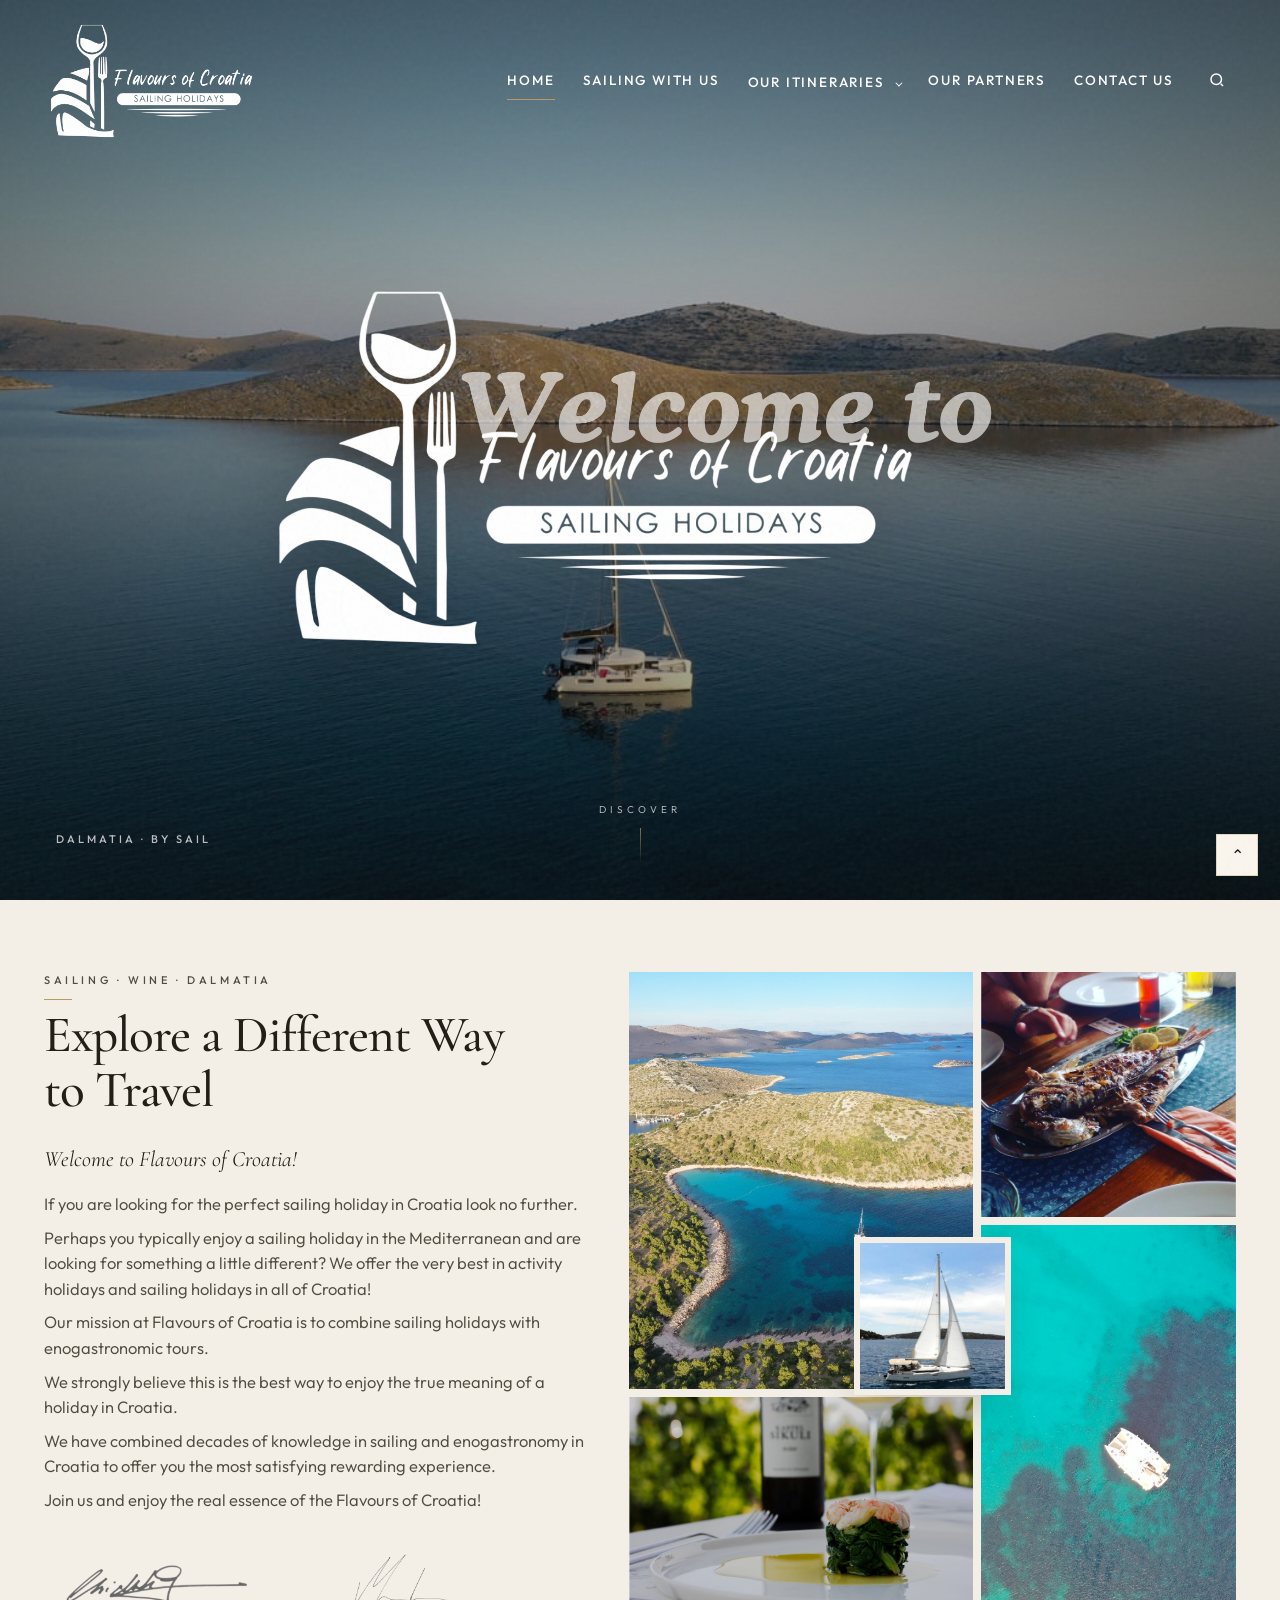
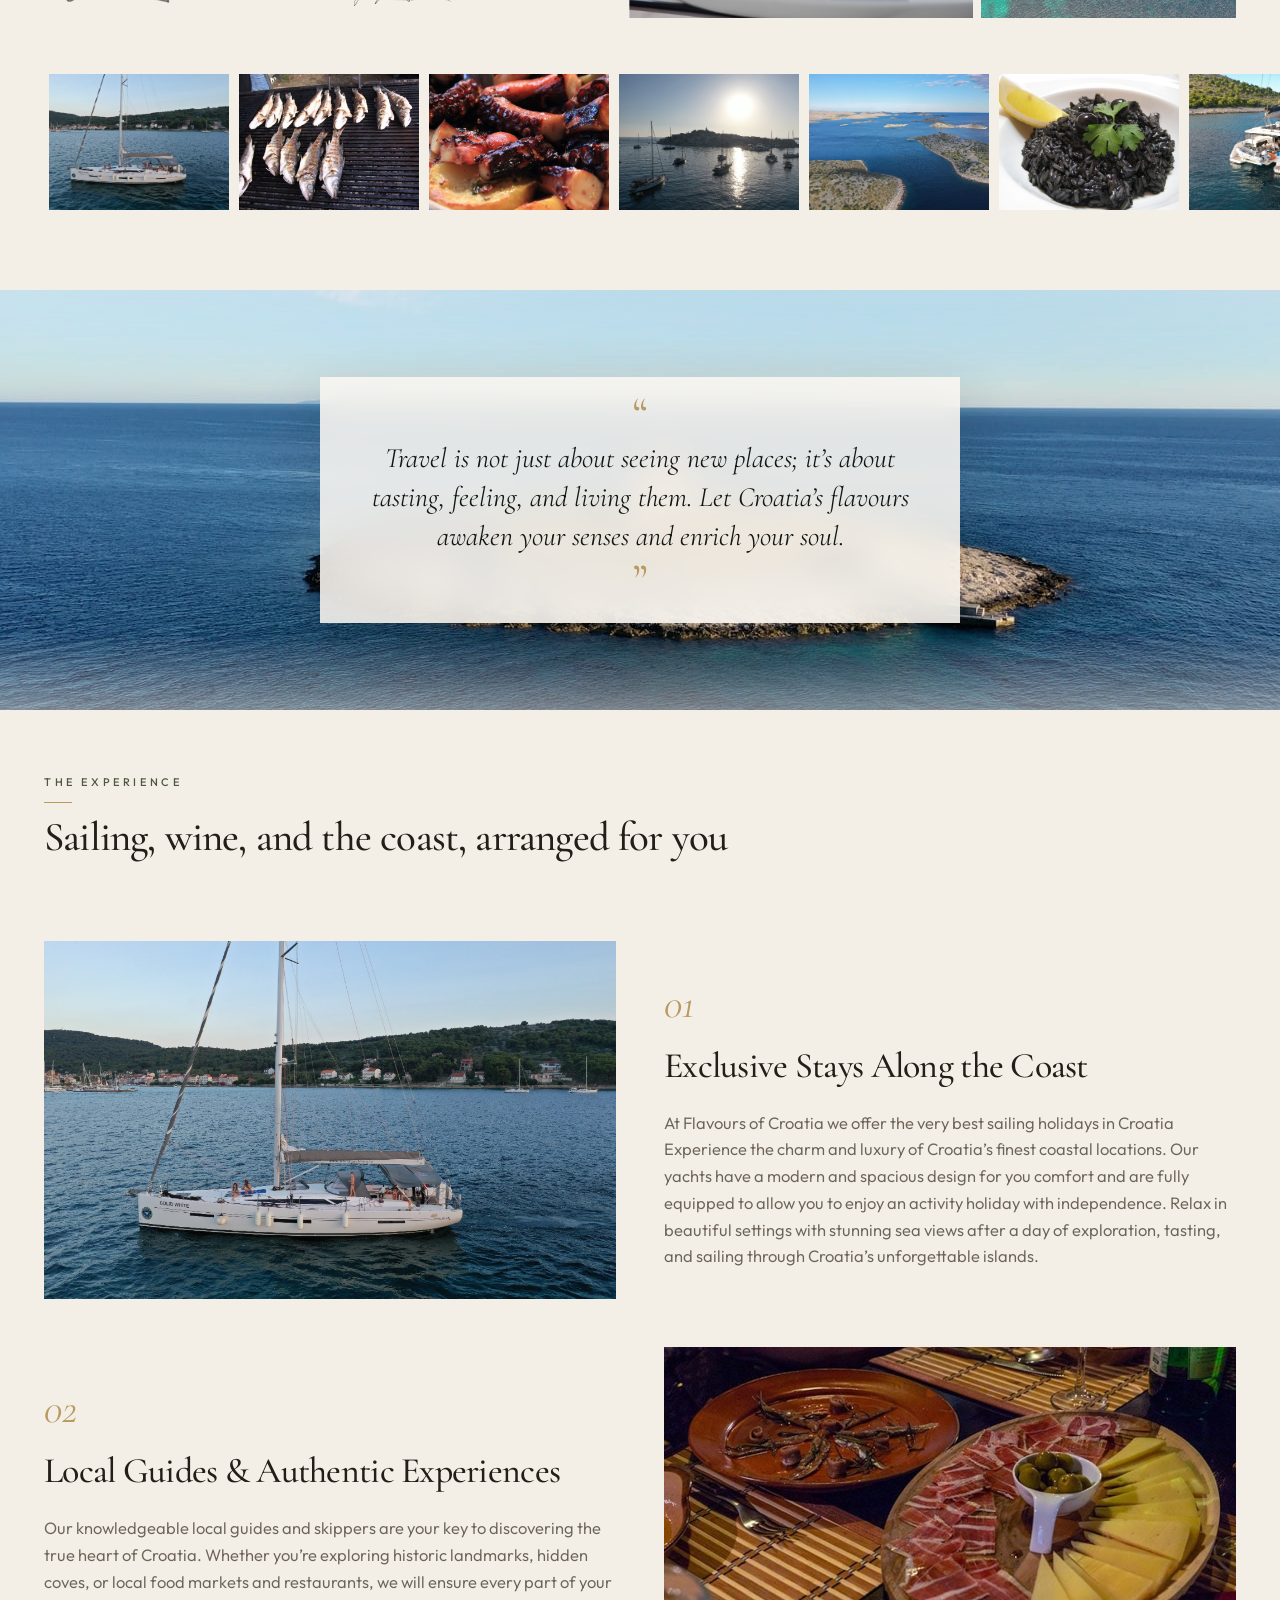
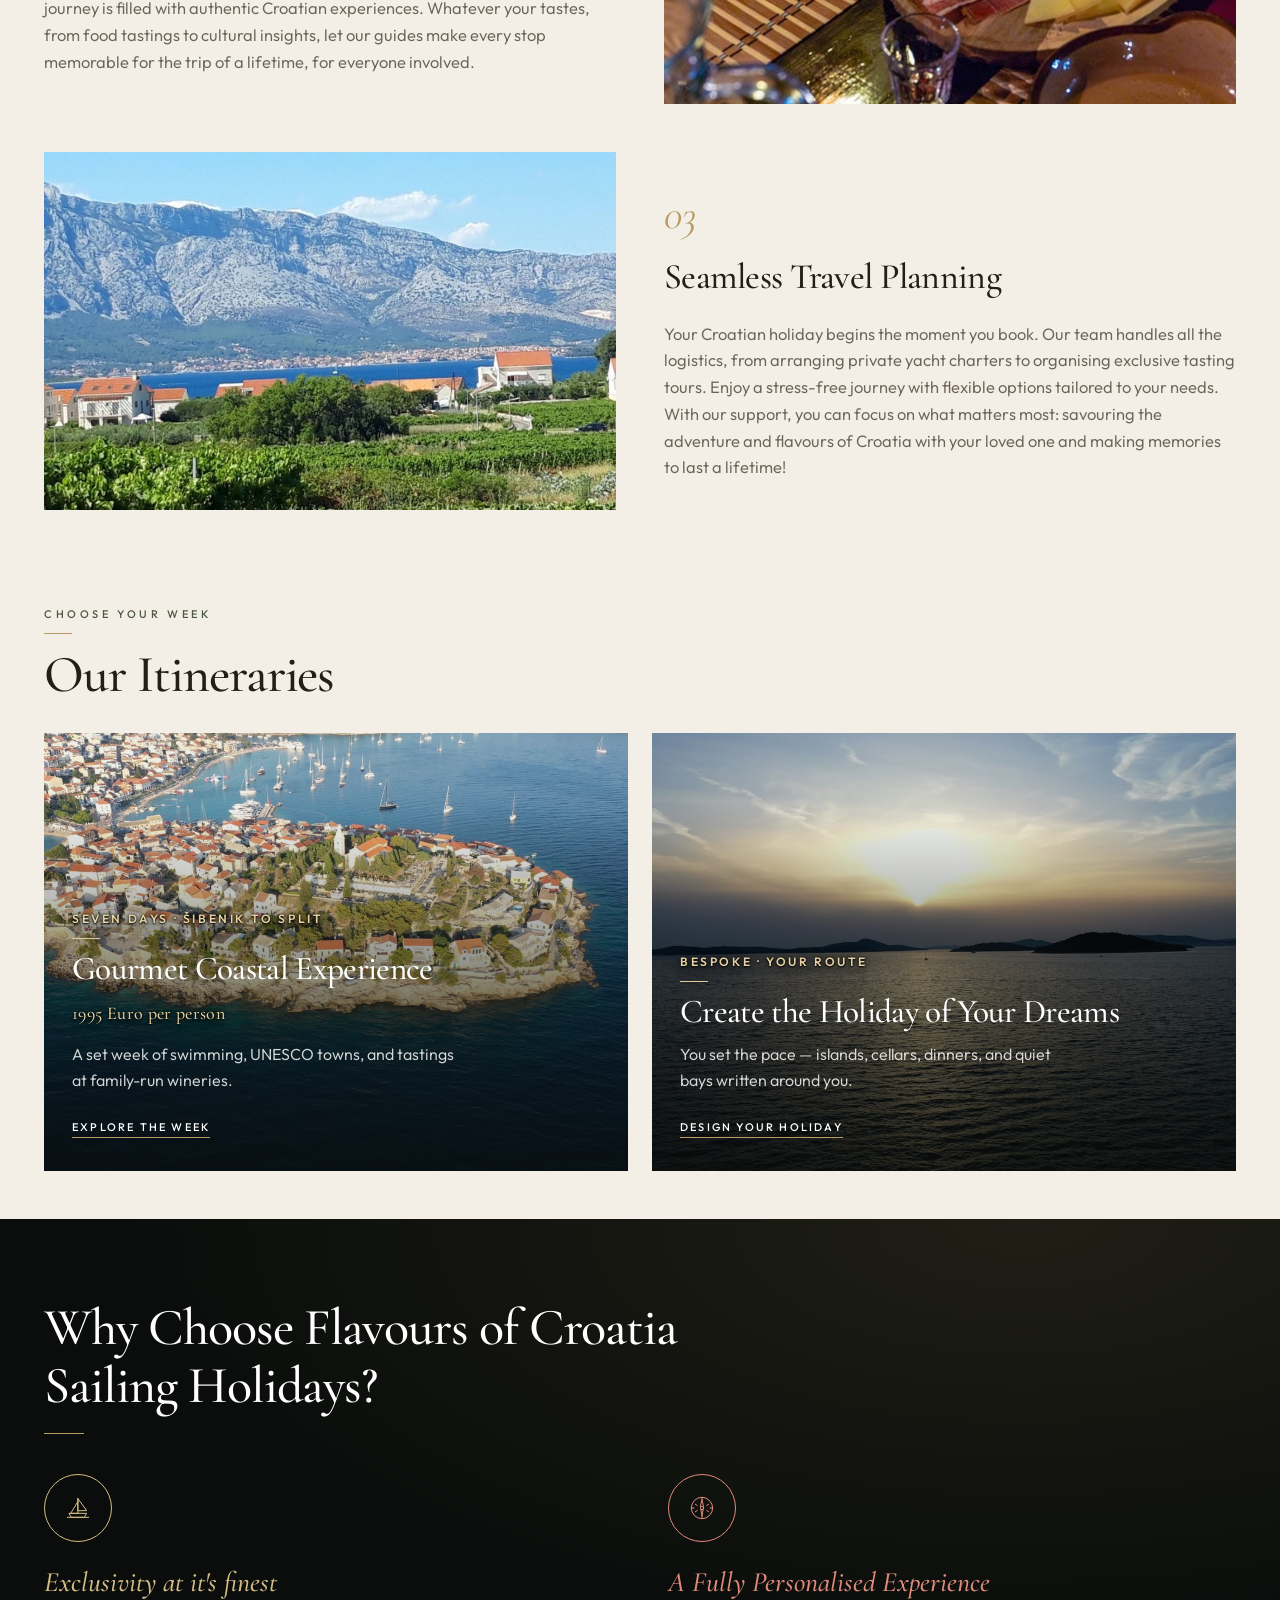
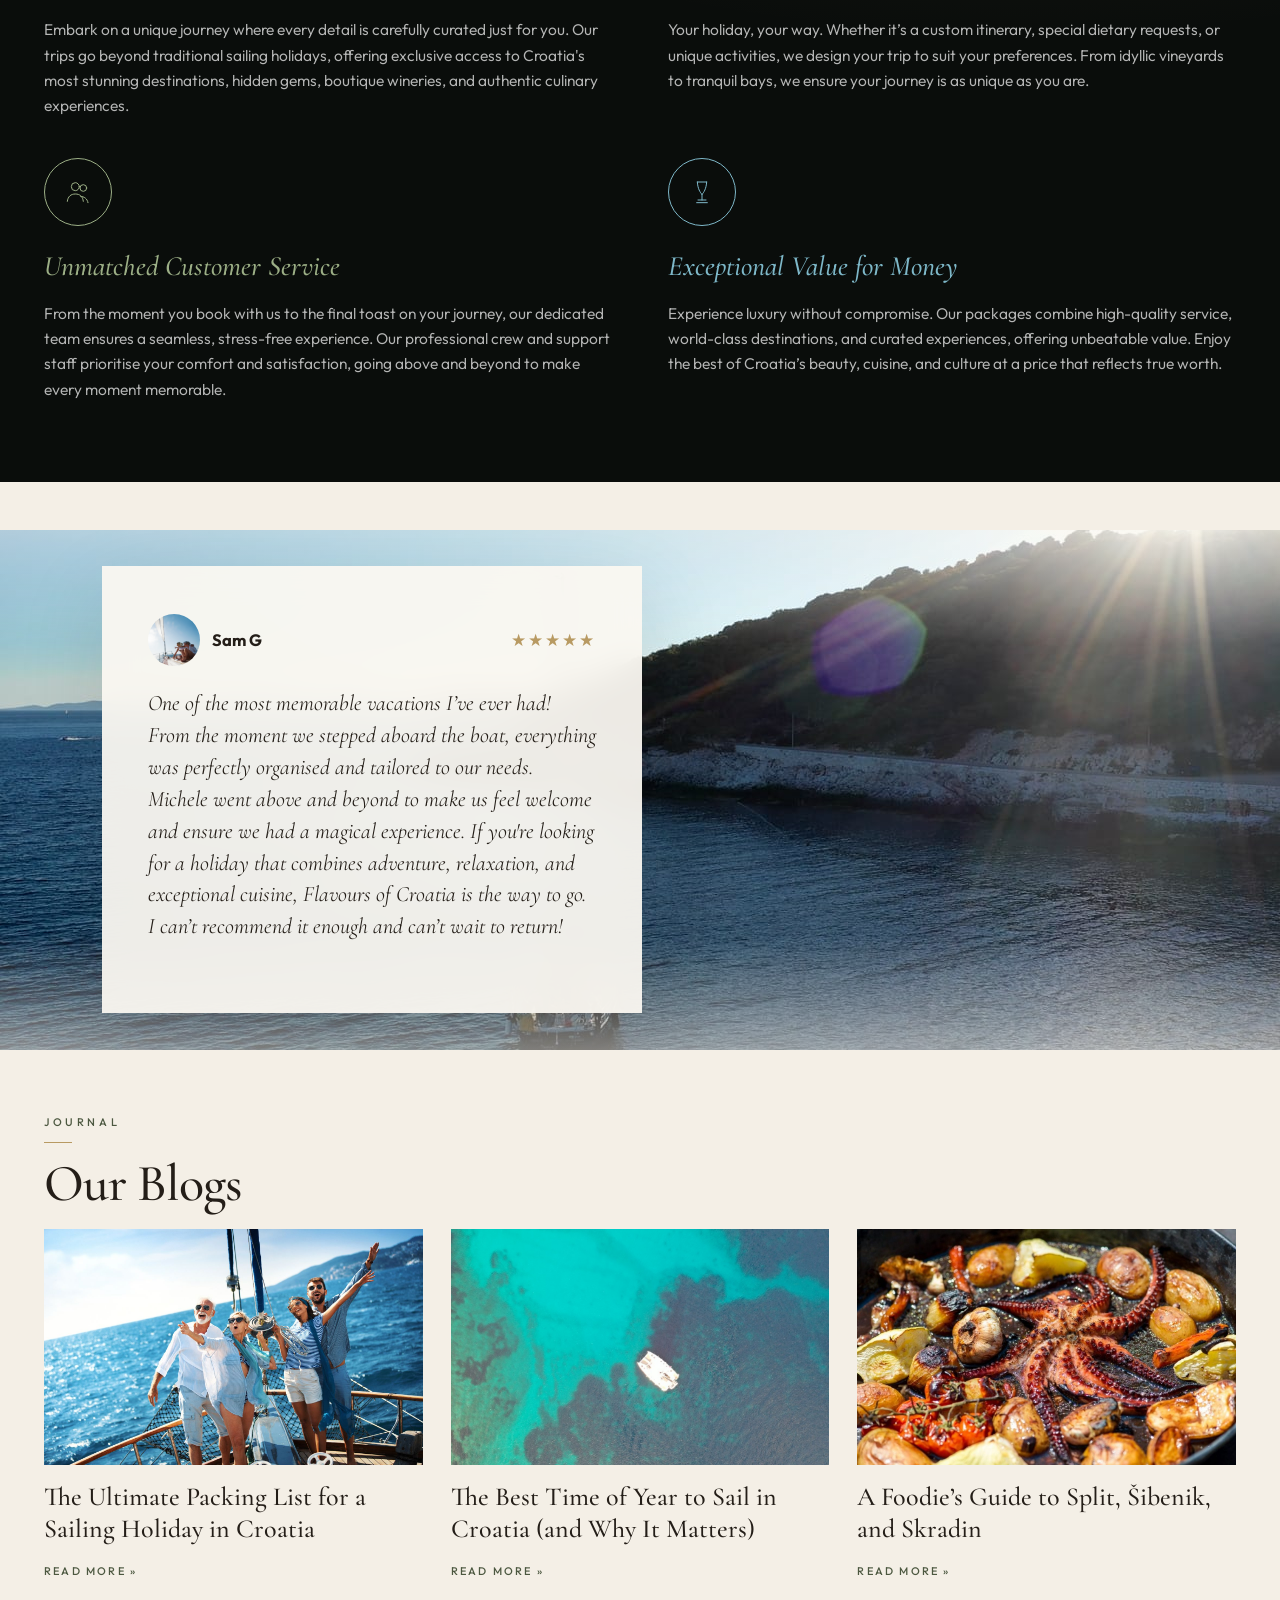
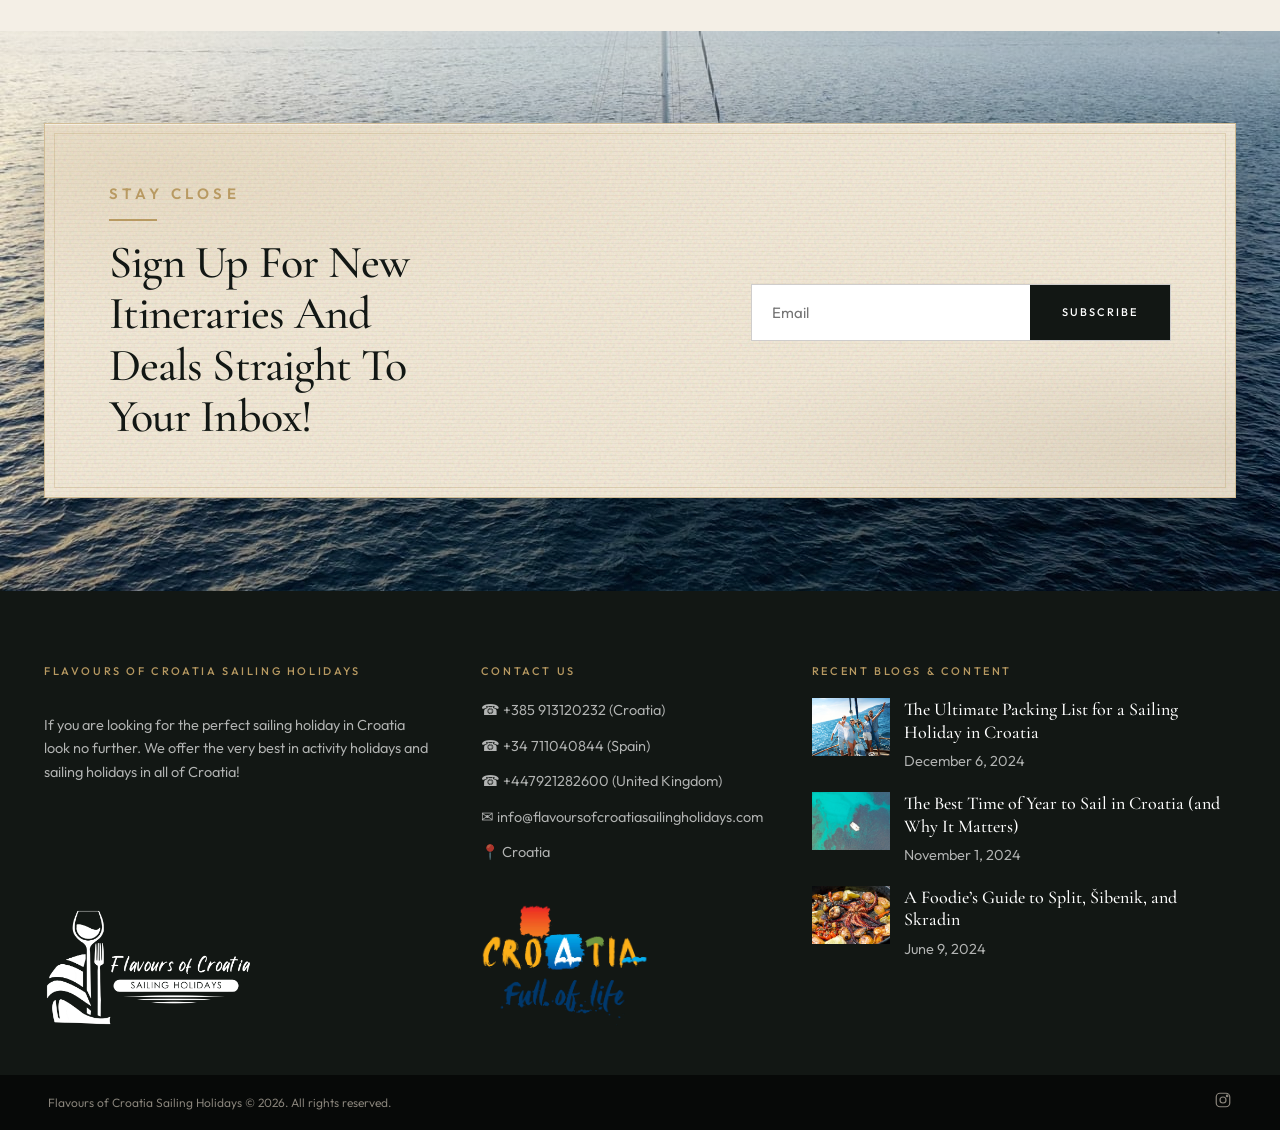
==== index.html @ 3eb1e480 "Send the custom-holiday enquiry through the same contact form so the email notification fires. Co-au" ====
<!DOCTYPE html>
<html lang="en">
<head>
  <meta charset="UTF-8">
  <meta name="viewport" content="width=device-width, initial-scale=1.0">
  <title>Flavours of Croatia Sailing Holidays</title>
  <link rel="preconnect" href="https://fonts.googleapis.com">
  <link rel="preconnect" href="https://fonts.gstatic.com" crossorigin>
  <link href="https://fonts.googleapis.com/css2?family=Cormorant+Garamond:ital,wght@0,400;0,500;0,600;1,400;1,500;1,600&family=Outfit:wght@300;400;500;600&display=swap" rel="stylesheet">
  <link rel="preconnect" href="https://player.vimeo.com">
  <link rel="stylesheet" href="css/styles.css?v=114">
</head>
<body>
  <header class="site-header">
    <a class="logo" href="index.html">
      <img src="assets/logo.png" alt="Flavours of Croatia">
    </a>
    <nav class="nav">
      <a class="active" href="index.html">Home</a>
      <a href="sailing-with-us.html">Sailing With Us</a>
      <div class="nav-item">
        <button type="button">Our Itineraries <span class="chevron"></span></button>
        <div class="dropdown">
          <a href="gourmet-coastal.html">Gourmet Coastal Experience</a>
          <a href="custom-holiday.html">Create the Holiday of Your Dreams</a>
        </div>
      </div>
      <a href="partners.html">Our Partners</a>
      <a href="contact.html">Contact Us</a>
      <button class="search-btn" data-search type="button" aria-label="Search">
        <svg width="18" height="18" fill="none" stroke="currentColor" stroke-width="2" viewBox="0 0 24 24"><circle cx="11" cy="11" r="7"/><path d="M20 20l-3-3"/></svg>
      </button>
    </nav>
    <button class="menu-toggle" data-menu type="button" aria-label="Open menu">☰</button>
    <div class="search-panel">
      <form data-form>
        <input type="search" placeholder="Search" aria-label="Search">
      </form>
    </div>
    <nav class="mobile-nav">
      <a href="index.html">Home</a>
      <a href="sailing-with-us.html">Sailing With Us</a>
      <a href="gourmet-coastal.html">Gourmet Coastal Experience</a>
      <a href="custom-holiday.html">Create the Holiday of Your Dreams</a>
      <a href="partners.html">Our Partners</a>
      <a href="contact.html">Contact Us</a>
    </nav>
  </header>

  <section class="hero">
    <div class="hero-video" style="background-image:url('assets/video-poster-1228026742.jpg')" aria-hidden="true">
      <img class="hero-poster" src="assets/video-poster-1228026742.jpg" alt="">
      <iframe
        src="https://player.vimeo.com/video/1228026742?background=1&amp;autoplay=1&amp;muted=1&amp;loop=1&amp;autopause=0&amp;title=0&amp;byline=0&amp;portrait=0"
        allow="autoplay; fullscreen; picture-in-picture"
        title="Sailing in Croatia"
      ></iframe>
    </div>
    <img class="hero-welcome" src="assets/hero-welcome.png" alt="Welcome to Flavours of Croatia Sailing Holidays">
    <p class="hero-caption">Dalmatia · by sail</p>
    <a class="scroll-cue" href="#intro">Discover</a>
  </section>

  <section class="intro" id="intro">
    <div class="container intro-grid">
      <div class="intro-copy">
        <p class="kicker">Sailing · Wine · Dalmatia</p>
        <h1>Explore a Different Way<br>to Travel</h1>
        <p class="lead">Welcome to Flavours of Croatia!</p>
        <p>If you are looking for the perfect sailing holiday in Croatia look no further.</p>
        <p>Perhaps you typically enjoy a sailing holiday in the Mediterranean and are looking for something a little different? We offer the very best in activity holidays and sailing holidays in all of Croatia!</p>
        <p>Our mission at Flavours of Croatia is to combine sailing holidays with enogastronomic tours.</p>
        <p>We strongly believe this is the best way to enjoy the true meaning of a holiday in Croatia.</p>
        <p>We have combined decades of knowledge in sailing and enogastronomy in Croatia to offer you the most satisfying rewarding experience.</p>
        <p>Join us and enjoy the real essence of the Flavours of Croatia!</p>
        <div class="signatures">
          <img src="assets/signature-1.png" alt="">
          <img src="assets/signature-2.png" alt="">
        </div>
      </div>
      <div class="intro-visual">
        <div class="collage">
          <img class="c1" src="assets/nic-horseshoe.jpg" alt="Yacht in a turquoise cove">
          <img class="c2" src="assets/g1.png" alt="Grilled fish">
          <img class="c3" src="assets/g5.png" alt="Wine tasting">
          <img class="c4" src="assets/nic-cat-reef.jpg" alt="Catamaran over clear water">
          <img class="c5" src="assets/g10.png" alt="Black risotto">
        </div>
      </div>
    </div>
    <div class="filmstrip" aria-hidden="true">
      <img src="assets/nic-solid-white.jpg" alt="">
      <img src="assets/g4.png" alt="">
      <img src="assets/g6.png" alt="">
      <img src="assets/nic-harbour.jpg" alt="">
      <img src="assets/nic-archipelago.jpg" alt="">
      <img src="assets/g9.png" alt="">
      <img src="assets/nic-cat-bay.jpg" alt="">
      <img src="assets/g13.png" alt="">
      <img src="assets/g14.png" alt="">
      <img src="assets/nic-sunset-islands.jpg" alt="">
    </div>
  </section>

  <section class="quote-band">
    <div class="hero-video" style="background-image:url('assets/video-poster-1228026399.jpg')" aria-hidden="true">
      <img class="hero-poster" src="assets/video-poster-1228026399.jpg" alt="">
      <iframe
        src="https://player.vimeo.com/video/1228026399?background=1&amp;autoplay=1&amp;muted=1&amp;loop=1&amp;autopause=0&amp;title=0&amp;byline=0&amp;portrait=0"
        allow="autoplay; fullscreen"
        title="Dalmatian coast"
      ></iframe>
    </div>
    <p class="quote-statement">Travel is not just about seeing new places; it’s about tasting, feeling, and living them. Let Croatia’s flavours awaken your senses and enrich your soul.</p>
  </section>

  <section class="features">
    <div class="container">
      <div class="features-head">
        <p class="kicker">The experience</p>
        <h2>Sailing, wine, and the coast, arranged for you</h2>
      </div>
      <article class="feature-row">
        <div class="feature-visual"><img src="assets/nic-solid-white.jpg" alt="Yacht sailing along the Croatian coast"></div>
        <div class="feature-copy">
          <span class="num">01</span>
          <h2>Exclusive Stays Along the Coast</h2>
          <p>At Flavours of Croatia we offer the very best sailing holidays in Croatia Experience the charm and luxury of Croatia’s finest coastal locations. Our yachts have a modern and spacious design for you comfort and are fully equipped to allow you to enjoy an activity holiday with independence. Relax in beautiful settings with stunning sea views after a day of exploration, tasting, and sailing through Croatia’s unforgettable islands.</p>
        </div>
      </article>
      <article class="feature-row reverse">
        <div class="feature-visual"><img src="assets/feature-2.jpg" alt="Croatian charcuterie and cheese platter"></div>
        <div class="feature-copy">
          <span class="num">02</span>
          <h2>Local Guides &amp; Authentic Experiences</h2>
          <p>Our knowledgeable local guides and skippers are your key to discovering the true heart of Croatia. Whether you’re exploring historic landmarks, hidden coves, or local food markets and restaurants, we will ensure every part of your journey is filled with authentic Croatian experiences. Whatever your tastes, from food tastings to cultural insights, let our guides make every stop memorable for the trip of a lifetime, for everyone involved.</p>
        </div>
      </article>
      <article class="feature-row">
        <div class="feature-visual"><img src="assets/feature-3.jpg" alt="Vineyards and a coastal village beneath the mountains"></div>
        <div class="feature-copy">
          <span class="num">03</span>
          <h2>Seamless Travel Planning</h2>
          <p>Your Croatian holiday begins the moment you book. Our team handles all the logistics, from arranging private yacht charters to organising exclusive tasting tours. Enjoy a stress-free journey with flexible options tailored to your needs. With our support, you can focus on what matters most: savouring the adventure and flavours of Croatia with your loved one and making memories to last a lifetime!</p>
        </div>
      </article>
    </div>
  </section>

  <section class="journeys">
    <div class="container">
      <div class="journeys-head">
        <p class="kicker">Choose your week</p>
        <h2>Our Itineraries</h2>
      </div>
      <div class="journey-stack">
        <a class="journey-card" href="gourmet-coastal.html">
          <div class="hero-video" style="background-image:url('assets/video-poster-1228009958.jpg')" aria-hidden="true">
            <img class="hero-poster" src="assets/video-poster-1228009958.jpg" alt="">
            <iframe
              src="https://player.vimeo.com/video/1228009958?background=1&amp;autoplay=1&amp;muted=1&amp;loop=1&amp;autopause=0&amp;title=0&amp;byline=0&amp;portrait=0"
              allow="autoplay; fullscreen; picture-in-picture"
              title="Gourmet Coastal Experience"
            ></iframe>
          </div>
          <div class="journey-copy">
            <p class="kicker">Seven days · Šibenik to Split</p>
            <h3>Gourmet Coastal Experience</h3>
            <p class="trip-price">1995 Euro per person</p>
            <p>A set week of swimming, UNESCO towns, and tastings at family-run wineries.</p>
            <span class="read-more">Explore the week</span>
          </div>
        </a>
        <a class="journey-card" href="custom-holiday.html">
          <div class="hero-video" style="background-image:url('assets/video-poster-1228026490.jpg')" aria-hidden="true">
            <img class="hero-poster" src="assets/video-poster-1228026490.jpg" alt="">
            <iframe
              src="https://player.vimeo.com/video/1228026490?background=1&amp;autoplay=1&amp;muted=1&amp;loop=1&amp;autopause=0&amp;title=0&amp;byline=0&amp;portrait=0"
              allow="autoplay; fullscreen; picture-in-picture"
              title="Create the Holiday of Your Dreams"
            ></iframe>
          </div>
          <div class="journey-copy">
            <p class="kicker">Bespoke · Your route</p>
            <h3>Create the Holiday of Your Dreams</h3>
            <p>You set the pace — islands, cellars, dinners, and quiet bays written around you.</p>
            <span class="read-more">Design your holiday</span>
          </div>
        </a>
      </div>
    </div>
  </section>

  <section class="why">
    <div class="container">
      <h2>Why Choose Flavours of Croatia<br>Sailing Holidays?</h2>
      <div class="why-grid">
        <article class="why-item">
          <div class="icon-ring" aria-hidden="true">
            <svg viewBox="0 0 48 48" fill="none" stroke="currentColor" stroke-width="1.5" stroke-linecap="round" stroke-linejoin="round">
              <path d="M8 38h32"/>
              <path d="M11 32h26l-3.5 6H14.5z"/>
              <path d="M24 32V10"/>
              <path d="M24 10l13 18H24z"/>
              <path d="M24 14L13 32h11"/>
            </svg>
          </div>
          <h3>Exclusivity at it's finest</h3>
          <p>Embark on a unique journey where every detail is carefully curated just for you. Our trips go beyond traditional sailing holidays, offering exclusive access to Croatia's most stunning destinations, hidden gems, boutique wineries, and authentic culinary experiences.</p>
        </article>
        <article class="why-item">
          <div class="icon-ring" aria-hidden="true">
            <svg viewBox="0 0 48 48" fill="none" stroke="currentColor" stroke-width="1.5" stroke-linecap="round" stroke-linejoin="round">
              <circle cx="24" cy="24" r="16"/>
              <circle cx="24" cy="24" r="2.5"/>
              <path d="M24 8v4M24 36v4M8 24h4M36 24h4"/>
              <path d="M24 12l2.4 10.2L24 36l-2.4-13.8z"/>
              <path d="M13.8 18.2l3.2 2.2M34.2 29.8l-3.2-2.2M13.8 29.8l3.2-2.2M34.2 18.2l-3.2 2.2"/>
            </svg>
          </div>
          <h3>A Fully Personalised Experience</h3>
          <p>Your holiday, your way. Whether it’s a custom itinerary, special dietary requests, or unique activities, we design your trip to suit your preferences. From idyllic vineyards to tranquil bays, we ensure your journey is as unique as you are.</p>
        </article>
        <article class="why-item">
          <div class="icon-ring" aria-hidden="true">
            <svg viewBox="0 0 48 48" fill="none" stroke="currentColor" stroke-width="1.5" stroke-linecap="round" stroke-linejoin="round">
              <circle cx="20" cy="16" r="6"/>
              <circle cx="32" cy="18" r="5"/>
              <path d="M8 38c.8-7.5 5.5-11 12-11s11.2 3.5 12 11"/>
              <path d="M28 30.5c5.2.4 9.8 3.2 11 9.5"/>
            </svg>
          </div>
          <h3>Unmatched Customer Service</h3>
          <p>From the moment you book with us to the final toast on your journey, our dedicated team ensures a seamless, stress-free experience. Our professional crew and support staff prioritise your comfort and satisfaction, going above and beyond to make every moment memorable.</p>
        </article>
        <article class="why-item">
          <div class="icon-ring" aria-hidden="true">
            <svg viewBox="0 0 48 48" fill="none" stroke="currentColor" stroke-width="1.5" stroke-linecap="round" stroke-linejoin="round">
              <path d="M17 9h14"/>
              <path d="M17 9c.6 10 4.2 16 7 18.5"/>
              <path d="M31 9c-.6 10-4.2 16-7 18.5"/>
              <path d="M24 27.5V36"/>
              <path d="M18 36h12"/>
              <path d="M16 40h16"/>
            </svg>
          </div>
          <h3>Exceptional Value for Money</h3>
          <p>Experience luxury without compromise. Our packages combine high-quality service, world-class destinations, and curated experiences, offering unbeatable value. Enjoy the best of Croatia’s beauty, cuisine, and culture at a price that reflects true worth.</p>
        </article>
      </div>
    </div>
  </section>

  <section class="testimonial">
    <div class="hero-video" style="background-image:url('assets/video-poster-1228025295.jpg')" aria-hidden="true">
      <img class="hero-poster" src="assets/video-poster-1228025295.jpg" alt="">
      <iframe
        src="https://player.vimeo.com/video/1228025295?background=1&amp;autoplay=1&amp;muted=1&amp;loop=1&amp;autopause=0&amp;title=0&amp;byline=0&amp;portrait=0"
        allow="autoplay; fullscreen; picture-in-picture"
        title="Yacht at anchor in a Dalmatian cove"
      ></iframe>
    </div>
    <article class="review-card">
      <div class="review-top">
        <div class="review-person">
          <img src="assets/sam-g.png" alt="Sam G">
          <strong>Sam G</strong>
        </div>
        <div class="stars" aria-label="5 stars">★★★★★</div>
      </div>
      <p>One of the most memorable vacations I’ve ever had! From the moment we stepped aboard the boat, everything was perfectly organised and tailored to our needs. Michele went above and beyond to make us feel welcome and ensure we had a magical experience. If you're looking for a holiday that combines adventure, relaxation, and exceptional cuisine, Flavours of Croatia is the way to go. I can’t recommend it enough and can’t wait to return!</p>
    </article>
  </section>

  <section class="blogs">
    <div class="container">
      <p class="kicker">Journal</p>
      <h2>Our Blogs</h2>
      <div class="blog-grid">
        <article class="blog-card">
          <a href="blog/packing-list.html"><img src="assets/blog-packing.jpg" alt="Friends cheering on a sailboat"></a>
          <h3>The Ultimate Packing List for a Sailing Holiday in Croatia</h3>
          <a class="read-more" href="blog/packing-list.html">Read More »</a>
        </article>
        <article class="blog-card">
          <a href="blog/best-time.html"><img src="assets/nic-cat-reef.jpg" alt="Aerial view of a yacht on turquoise water"></a>
          <h3>The Best Time of Year to Sail in Croatia (and Why It Matters)</h3>
          <a class="read-more" href="blog/best-time.html">Read More »</a>
        </article>
        <article class="blog-card">
          <a href="blog/foodie-guide.html"><img src="assets/blog-food.png" alt="Roasted octopus peka"></a>
          <h3>A Foodie’s Guide to Split, Šibenik, and Skradin</h3>
          <a class="read-more" href="blog/foodie-guide.html">Read More »</a>
        </article>
      </div>
    </div>
  </section>

  <section class="newsletter">
    <div class="hero-video" style="background-image:url('assets/video-poster-1228026612.jpg')" aria-hidden="true">
      <img class="hero-poster" src="assets/video-poster-1228026612.jpg" alt="">
      <iframe
        src="https://player.vimeo.com/video/1228026612?background=1&amp;autoplay=1&amp;muted=1&amp;loop=1&amp;autopause=0&amp;title=0&amp;byline=0&amp;portrait=0"
        allow="autoplay; fullscreen; picture-in-picture"
        title="Croatian coastline"
      ></iframe>
    </div>
    <div class="container newsletter-row">
      <div class="newsletter-copy">
        <p class="kicker">Stay close</p>
        <h2>Sign Up For New Itineraries And Deals Straight To Your Inbox!</h2>
      </div>
      <form class="subscribe-form" name="newsletter" method="POST" action="/" data-netlify="true" data-form>
        <input type="hidden" name="form-name" value="newsletter">
        <div class="subscribe-row">
          <input type="email" name="email" placeholder="Email" required>
          <button type="submit">Subscribe</button>
        </div>
        <p class="form-note">Thank you — you’re on the list.</p>
      </form>
    </div>
  </section>


  <footer class="site-footer">
    <div class="container footer-grid">
      <div class="footer-brand">
        <h4>Flavours of Croatia Sailing Holidays</h4>
        <p>If you are looking for the perfect sailing holiday in Croatia look no further. We offer the very best in activity holidays and sailing holidays in all of Croatia!</p>
        <img class="footer-logo" src="assets/logo.png" alt="Flavours of Croatia Sailing Holidays">
      </div>
      <div class="footer-contact">
        <h4>Contact Us</h4>
        <ul>
          <li>☎ <a href="tel:+385913120232">+385 913120232</a> (Croatia)</li>
          <li>☎ <a href="tel:+34711040844">+34 711040844</a> (Spain)</li>
          <li>☎ <a href="tel:+447921282600">+447921282600</a> (United Kingdom)</li>
          <li>✉ <a href="mailto:info@flavoursofcroatiasailingholidays.com">info@flavoursofcroatiasailingholidays.com</a></li>
          <li>📍 Croatia</li>
        </ul>
        <a class="board-logo" href="https://www.dalmatiasibenik.hr/en/" target="_blank" rel="noopener noreferrer" aria-label="Croatia Full of life">
          <img src="assets/croatia-full-of-life.png?v=3" alt="Croatia Full of life">
        </a>
      </div>
      <div>
        <h4>Recent Blogs &amp; Content</h4>
        <a class="footer-blog" href="blog/packing-list.html">
          <img src="assets/blog-packing.jpg" alt="">
          <div>
            <h3>The Ultimate Packing List for a Sailing Holiday in Croatia</h3>
            <small>December 6, 2024</small>
          </div>
        </a>
        <a class="footer-blog" href="blog/best-time.html">
          <img src="assets/nic-cat-reef.jpg" alt="">
          <div>
            <h3>The Best Time of Year to Sail in Croatia (and Why It Matters)</h3>
            <small>November 1, 2024</small>
          </div>
        </a>
        <a class="footer-blog" href="blog/foodie-guide.html">
          <img src="assets/blog-food.png" alt="">
          <div>
            <h3>A Foodie’s Guide to Split, Šibenik, and Skradin</h3>
            <small>June 9, 2024</small>
          </div>
        </a>
      </div>
    </div>
    <div class="legal">
      <span>Flavours of Croatia Sailing Holidays © 2026. All rights reserved.</span>
      <div class="legal-links">
        <a href="https://www.instagram.com/" aria-label="Instagram" target="_blank" rel="noreferrer">
          <svg width="18" height="18" viewBox="0 0 24 24" fill="none" stroke="currentColor" stroke-width="1.6"><rect x="3" y="3" width="18" height="18" rx="5"/><circle cx="12" cy="12" r="4"/><circle cx="17.5" cy="6.5" r="1" fill="currentColor"/></svg>
        </a>
      </div>
    </div>
  </footer>

  <button class="to-top" type="button" aria-label="Back to top">⌃</button>
  <script src="https://player.vimeo.com/api/player.js"></script>
  <script src="js/main.js?v=25"></script>
</body>
</html>
---- css/styles.css ----
:root {
  --navy: #121714;
  --navy-deep: #0a0d0b;
  --ink: #241e18;
  --muted: #6d6459;
  --olive: #4c5840;
  --wine: #7a3d34;
  --gold: #b89a62;
  --ivory: #f4efe6;
  --cream: #f7f3eb;
  --sand: #e7dfd1;
  --white: #fbf8f2;
  --paper: #faf6ee;
  --teal: #4c5840;
  --mint: #e7dfd1;
  --mint-deep: #cfc4b0;
  --line: rgba(36, 30, 24, 0.1);
  --max: 1220px;
  --shadow: 0 30px 80px rgba(18, 23, 20, 0.14);
  --ease: cubic-bezier(.22, 1, .36, 1);
}

*, *::before, *::after { box-sizing: border-box; }
html { scroll-behavior: smooth; -webkit-text-size-adjust: 100%; overflow-x: clip; }
body {
  margin: 0;
  font-family: Outfit, "Helvetica Neue", sans-serif;
  color: var(--ink);
  background: var(--ivory);
  line-height: 1.62;
  font-size: 16.5px;
  font-weight: 360;
  overflow-x: clip;
  overscroll-behavior-x: none;
}
body.menu-open { overflow: hidden; }
body::before {
  content: "";
  pointer-events: none;
  position: fixed;
  inset: 0;
  z-index: 400;
  opacity: .045;
  background-image: url("data:image/svg+xml,%3Csvg viewBox='0 0 200 200' xmlns='http://www.w3.org/2000/svg'%3E%3Cfilter id='n'%3E%3CfeTurbulence type='fractalNoise' baseFrequency='.85' numOctaves='4' stitchTiles='stitch'/%3E%3C/filter%3E%3Crect width='100%25' height='100%25' filter='url(%23n)'/%3E%3C/svg%3E");
}
::selection { background: #d8c8a4; color: var(--navy); }
img { max-width: 100%; display: block; }
a { color: inherit; text-decoration: none; }
button, input, textarea, select { font-family: inherit; }
.container { width: min(var(--max), calc(100% - 88px)); margin: 0 auto; }

.site-header {
  position: fixed; inset: 0 0 auto; z-index: 80;
  display: flex; align-items: center; justify-content: space-between;
  padding: 22px 48px; color: #fff;
  transition: background .5s var(--ease), padding .5s var(--ease), border-color .5s var(--ease);
  border-bottom: 1px solid transparent;
}
.site-header.is-scrolled,
.site-header.solid.is-scrolled {
  background: rgba(10, 13, 11, .86);
  backdrop-filter: blur(18px);
  padding-top: 12px; padding-bottom: 12px;
  border-bottom-color: rgba(184,154,98,.18);
}
.logo img { height: 118px; width: auto; filter: brightness(0) invert(1); transition: height .5s var(--ease); }
.site-header.is-scrolled .logo img { height: 96px; }
.nav { display: flex; align-items: center; gap: 28px; }
.nav a, .nav-item > button {
  background: none; border: 0; color: inherit; cursor: pointer;
  font-size: 13.5px; font-weight: 500; letter-spacing: 1.8px; text-transform: uppercase;
  padding: 0; position: relative;
}
.nav a::after, .nav-item > button::after {
  content: ""; position: absolute; left: 0; bottom: -8px; width: 0; height: 1px;
  background: var(--gold); transition: width .35s var(--ease);
}
.nav a:hover::after, .nav a.active::after, .nav-item:hover > button::after { width: 100%; }
.nav-item { position: relative; }
.nav-item:hover,
.nav-item:focus-within,
.nav-item.is-open { z-index: 5; }
.chevron {
  display: inline-block; width: 5px; height: 5px; margin-left: 6px;
  border-right: 1.4px solid currentColor; border-bottom: 1.4px solid currentColor;
  transform: rotate(45deg) translateY(-2px);
}
.dropdown {
  opacity: 0; visibility: hidden; pointer-events: none;
  transform: translateX(-50%);
  position: absolute; top: 100%; left: 50%; z-index: 6; min-width: 300px;
  padding: 18px 0 10px; color: var(--ink);
  transition: opacity .3s var(--ease), visibility .3s var(--ease);
}
.dropdown::before {
  content: ""; position: absolute; inset: 18px 0 0;
  background: var(--paper); box-shadow: var(--shadow); z-index: -1;
}
.nav-item:hover .dropdown,
.nav-item:focus-within .dropdown,
.nav-item.is-open .dropdown {
  opacity: 1; visibility: visible; pointer-events: auto;
}
.dropdown a {
  display: block; position: relative; z-index: 1;
  padding: 14px 22px; letter-spacing: 1.2px; font-size: 13px;
}
.dropdown a:hover { background: var(--sand); }
.dropdown a::after { display: none; }
.search-btn, .menu-toggle, .to-top { background: none; border: 0; color: inherit; cursor: pointer; }
.menu-toggle, .mobile-nav, .search-panel { display: none; }
.search-panel.open {
  display: block; position: absolute; top: 100%; right: 40px;
  background: var(--paper); color: var(--ink); padding: 12px; box-shadow: var(--shadow);
}
.search-panel input { border: 1px solid var(--sand); padding: 10px 12px; width: 240px; background: var(--ivory); }

.hero {
  position: relative; isolation: isolate; overflow: hidden;
  height: 100svh; min-height: 100svh;
  display: grid; place-items: center;
  background: var(--navy-deep);
  padding: 100px 24px 120px;
}
.hero-video {
  position: absolute; inset: 0; z-index: 0; overflow: hidden;
  pointer-events: none;
  container-type: size;
  background-color: var(--navy-deep);
  background-position: center;
  background-size: cover;
  background-repeat: no-repeat;
}
.hero-poster,
.hero-video iframe {
  position: absolute; top: 50%; left: 50%; border: 0;
  width: max(100%, calc(100cqh * 16 / 9));
  height: max(100%, calc(100cqw * 9 / 16));
  min-width: 100%;
  min-height: 100%;
  transform: translate(-50%, -50%);
  object-fit: cover;
}
.hero-poster {
  z-index: 2;
  opacity: 1;
  max-width: none;
  max-height: none;
}
.hero-video iframe {
  opacity: 1;
  z-index: 0;
}
.hero-video.is-ready .hero-poster { opacity: 0; }
.hero::before {
  content: "";
  position: absolute; inset: 0; z-index: 1; pointer-events: none;
  background:
    radial-gradient(ellipse at 50% 70%, transparent 20%, rgba(10,13,11,.45) 100%),
    linear-gradient(180deg, rgba(10,13,11,.35) 0%, rgba(10,13,11,.05) 40%, rgba(10,13,11,.62) 100%);
}
.hero-welcome {
  position: relative; z-index: 2;
  width: min(760px, 82vw);
  filter: drop-shadow(0 22px 48px rgba(0,0,0,.4));
  animation: rise 1.2s var(--ease);
}
@media (prefers-reduced-motion: reduce) {
  .hero-video iframe { display: none; }
}
.hero-caption {
  position: absolute; left: 56px; bottom: 40px; z-index: 2;
  color: rgba(255,255,255,.72);
  font-size: 11px; letter-spacing: 3px; text-transform: uppercase; font-weight: 500;
}
.scroll-cue {
  position: absolute; bottom: 36px; left: 50%; transform: translateX(-50%); z-index: 2;
  color: #fff; font-size: 10px; letter-spacing: 4px; text-transform: uppercase;
  opacity: .7; display: flex; flex-direction: column; align-items: center; gap: 10px;
}
.scroll-cue::after {
  content: ""; width: 1px; height: 36px;
  background: linear-gradient(var(--gold), transparent);
}
@keyframes rise { from { opacity: 0; transform: translateY(26px); } to { opacity: 1; transform: none; } }
.reveal { opacity: 0; transform: translateY(32px); transition: .9s var(--ease); }
.reveal.in { opacity: 1; transform: none; }

.kicker, .eyebrow {
  font-size: 11px; letter-spacing: 3.6px; text-transform: uppercase; font-weight: 500;
  color: var(--olive); margin: 0 0 12px;
}
.kicker::after, .eyebrow.dark::after {
  content: ""; display: block; width: 28px; height: 1px; background: var(--gold); margin-top: 10px;
}
h1, h2, .section-title {
  font-family: "Cormorant Garamond", Georgia, serif;
  font-weight: 500; letter-spacing: -.02em;
  text-transform: none; line-height: 1.12; margin: 0 0 16px;
}
.lead {
  font-family: "Cormorant Garamond", Georgia, serif;
  font-size: clamp(26px, 3vw, 34px); font-style: italic; line-height: 1.3; color: var(--ink);
}

.intro { padding: 72px 0 24px; background: var(--ivory); scroll-margin-top: 108px; }
.intro-grid { display: grid; grid-template-columns: .95fr 1.05fr; gap: 36px; align-items: stretch; padding-bottom: 0; }
.intro-copy { display: flex; flex-direction: column; line-height: 1.55; }
.intro-copy h1 { font-size: clamp(34px, 4vw, 52px); max-width: none; margin: 0 0 26px; line-height: 1.08; }
.intro-copy p { color: #534c43; margin: 0 0 8px; }
.intro-copy .lead { margin-bottom: 18px; color: var(--ink); font-size: 22px; }
.signatures { display: flex; gap: 32px; margin-top: 22px; padding-top: 4px; align-items: flex-end; }
.signatures img { height: 72px; width: auto; opacity: .9; }

.intro-visual { position: relative; min-height: 280px; }
.collage {
  position: absolute;
  inset: 0;
  display: grid;
  grid-template-columns: 1.15fr .85fr;
  grid-template-rows: 1.05fr .7fr .95fr;
  gap: 8px;
  min-height: 0;
  height: auto;
  overflow: hidden;
}
.collage img {
  width: 100%; height: 100%; object-fit: cover;
  min-height: 0; min-width: 0;
  transition: transform .8s var(--ease), filter .8s ease;
}
.collage img:hover { transform: scale(1.03); filter: saturate(1.08); }
.collage .c1 { grid-column: 1; grid-row: 1 / 3; }
.collage .c2 { grid-column: 2; grid-row: 1; }
.collage .c3 { grid-column: 1; grid-row: 3; }
.collage .c4 { grid-column: 2; grid-row: 2 / 4; }
.collage .c5 {
  position: absolute; width: 24%; aspect-ratio: 1; height: auto;
  top: 42%; left: 38%; z-index: 3;
  outline: 6px solid var(--ivory);
  box-shadow: 0 18px 40px rgba(18,23,20,.2);
}

.filmstrip {
  display: flex; gap: 10px; overflow-x: auto; overflow-y: hidden;
  padding: 56px 48px 56px max(44px, calc((100vw - var(--max)) / 2 + 44px));
  width: 100%; max-width: 100%; margin: 0;
  scrollbar-width: thin; scrollbar-color: var(--gold) transparent;
  cursor: grab;
  -webkit-overflow-scrolling: touch;
}
.filmstrip:active { cursor: grabbing; }
.filmstrip::-webkit-scrollbar { height: 6px; }
.filmstrip::-webkit-scrollbar-thumb { background: var(--gold); border-radius: 99px; }
.filmstrip img {
  height: 136px; width: 180px; object-fit: cover; flex-shrink: 0;
  filter: saturate(.92);
  transition: transform .5s var(--ease), filter .5s ease;
}
.filmstrip img:hover { transform: translateY(-4px); filter: saturate(1.05); }

.photo-grid {
  display: grid; grid-template-columns: repeat(3, 1fr); gap: 10px;
}
.photo-grid img {
  width: 100%; aspect-ratio: 1; object-fit: cover;
  transition: transform .8s var(--ease);
}
.photo-grid img:hover { transform: scale(1.05); }
.photo-grid.editorial {
  grid-template-columns: repeat(6, 1fr);
  grid-auto-rows: 82px;
  gap: 10px;
}
.photo-grid.editorial img { aspect-ratio: auto; height: 100%; }
.photo-grid.editorial img:nth-child(1) { grid-column: 1 / 5; grid-row: 1 / 4; }
.photo-grid.editorial img:nth-child(2) { grid-column: 5 / 7; grid-row: 1 / 4; }
.photo-grid.editorial img:nth-child(3) { grid-column: 1 / 3; grid-row: 4 / 6; }
.photo-grid.editorial img:nth-child(4) { grid-column: 3 / 5; grid-row: 4 / 6; }
.photo-grid.editorial img:nth-child(5) { grid-column: 5 / 7; grid-row: 4 / 6; }
.photo-grid.editorial img:nth-child(6) { grid-column: 1 / 4; grid-row: 6 / 8; }
.photo-grid.editorial img:nth-child(7) { grid-column: 4 / 7; grid-row: 6 / 8; }
.photo-grid.editorial img:nth-child(8) { grid-column: 1 / 3; grid-row: 8 / 10; }
.photo-grid.editorial img:nth-child(9) { grid-column: 3 / 5; grid-row: 8 / 10; }
.photo-grid.editorial img:nth-child(10) { grid-column: 5 / 7; grid-row: 8 / 10; }
.photo-grid.editorial img:nth-child(11) { grid-column: 1 / 4; grid-row: 10 / 12; }
.photo-grid.editorial img:nth-child(12) { grid-column: 4 / 7; grid-row: 10 / 12; }
.photo-grid.editorial img:nth-child(13) { grid-column: 1 / 3; grid-row: 12 / 14; }
.photo-grid.editorial img:nth-child(14) { grid-column: 3 / 5; grid-row: 12 / 14; }
.photo-grid.editorial img:nth-child(15) { grid-column: 5 / 7; grid-row: 12 / 14; }

.quote-band, .landscape-band, .testimonial {
  position: relative; isolation: isolate; overflow: hidden;
  min-height: 360px; background: center / cover no-repeat;
  display: grid; place-items: center;
}
.quote-band {
  background-image: url("../assets/quote-coast.jpg");
  background-position: center 45%;
  min-height: 420px;
}
.landscape-band { background-image: url("../assets/landscape-band.png"); min-height: 240px; }
.testimonial {
  background-image: url("../assets/testimonial-coast.jpg");
  background-position: center 55%;
  place-items: center start;
  min-height: 520px;
  margin-top: 48px;
}
.quote-band::before {
  content: ""; position: absolute; inset: 0; z-index: 1; pointer-events: none;
  background: linear-gradient(180deg, rgba(244,239,230,.42), transparent 18%, transparent 82%, rgba(244,239,230,.48));
}
.landscape-band::before, .testimonial::before {
  content: ""; position: absolute; inset: 0; z-index: 1; pointer-events: none;
  background: linear-gradient(180deg, rgba(247,243,235,.5), transparent 22%, transparent 78%, rgba(247,243,235,.55));
}
.quote-statement {
  position: relative; z-index: 2; width: min(640px, calc(100% - 64px));
  margin: 0; text-align: center;
  font-family: "Cormorant Garamond", Georgia, serif;
  font-size: clamp(20px, 2.4vw, 28px); font-style: italic; line-height: 1.4;
  color: var(--navy);
  background: rgba(251, 248, 242, .88);
  backdrop-filter: blur(16px);
  -webkit-backdrop-filter: blur(16px);
  padding: 28px 40px 32px;
  box-shadow: 0 24px 60px rgba(18, 23, 20, .16);
}
.quote-statement::before,
.quote-statement::after {
  display: block; font-size: 48px; line-height: .4; color: var(--gold); font-style: normal;
}
.quote-statement::before {
  content: "“"; margin-bottom: 14px;
}
.quote-statement::after {
  content: "”"; margin-top: 16px;
}

.quote-card, .review-card {
  position: relative; z-index: 2;
  background: rgba(251,248,242,.94); backdrop-filter: blur(16px);
  padding: 48px 46px; box-shadow: var(--shadow);
}
.quote-card { display: none; }
.quote-card p {
  margin: 0; font-family: "Cormorant Garamond", Georgia, serif;
  font-size: 27px; line-height: 1.45; font-style: italic;
}

.features { padding: 64px 0 32px; background: var(--ivory); }
.features-head { width: 100%; margin: 0 0 80px; }
.features-head h2 { font-size: clamp(28px, 3.2vw, 42px); margin: 0; max-width: none; }
.feature-row {
  display: grid; grid-template-columns: 1fr 1fr; gap: 48px;
  align-items: center; min-height: 0;
  background: transparent; margin: 0 0 48px;
}
.feature-row:last-child { margin-bottom: 0; }
.feature-row.reverse { grid-template-columns: 1fr 1fr; }
.feature-row.reverse .feature-copy { order: -1; }
.feature-visual { overflow: hidden; }
.feature-visual img {
  width: 100%; height: auto; min-height: 0;
  aspect-ratio: 16 / 10; object-fit: cover;
  transition: transform 1.2s var(--ease);
}
.feature-row:hover .feature-visual img { transform: scale(1.03); }
.feature-copy {
  display: grid; align-content: center;
  padding: 8px 0;
}
.feature-copy h2 { font-size: clamp(28px, 2.8vw, 36px); margin: 0 0 24px; }
.feature-copy p { color: var(--muted); margin: 0; }
.feature-card { overflow: hidden; }
.feature-card img { width: 100%; aspect-ratio: 16/10; object-fit: cover; margin-bottom: 28px; }
.feature-card h2 { font-size: 28px; }
.feature-card p { color: var(--muted); margin: 0; }

.journeys { padding: 64px 0 48px; background: var(--ivory); }
.journeys-head { margin-bottom: 28px; }
.journeys-head h2 { font-size: clamp(36px, 4.2vw, 52px); margin: 0; }
.journey-stack { display: grid; grid-template-columns: 1fr 1fr; gap: 24px; }
.journey-card {
  position: relative; overflow: hidden; min-height: 0; aspect-ratio: 4 / 3; color: #fff;
  display: grid; align-items: end;
}
.journey-card img:not(.hero-poster),
.journey-card .hero-video {
  position: absolute; inset: 0; width: 100%; height: 100%;
}
.journey-card img:not(.hero-poster) {
  object-fit: cover;
  transition: transform 1.4s var(--ease);
}
.journey-card img, .journey-card .hero-video, .journey-card::after { pointer-events: none; }
.journey-card::after {
  content: ""; position: absolute; inset: 0; z-index: 1;
  background: linear-gradient(180deg, rgba(10,13,11,.06) 18%, rgba(10,13,11,.55) 62%, rgba(10,13,11,.82) 100%);
}
.journey-card:hover img:not(.hero-poster) { transform: scale(1.06); }
.journey-copy { position: relative; z-index: 2; padding: 28px 28px 32px; max-width: none; }
.journey-copy .kicker {
  display: inline-block; color: #e4d0a0; background: none; padding: 0;
  margin: 0 0 12px; letter-spacing: 2.6px; font-size: 12px; font-weight: 600;
  text-shadow:
    0 0 2px rgba(0,0,0,.9),
    0 1px 2px rgba(0,0,0,.85),
    0 2px 8px rgba(0,0,0,.7),
    0 6px 18px rgba(0,0,0,.55);
}
.journey-copy .kicker::after {
  display: block; background: #e4d0a0; width: 28px; margin-top: 10px;
}
.journey-card h3 {
  font-family: "Cormorant Garamond", Georgia, serif;
  font-size: clamp(28px, 2.6vw, 38px);
  font-weight: 500; margin: 0 0 12px; letter-spacing: -.02em; line-height: 1.08;
}
.journey-card p { margin: 0 0 18px; color: rgba(255,255,255,.82); max-width: 36ch; font-size: 16px; }
.journey-card .read-more { color: #fff; border-bottom: 1px solid var(--gold); padding-bottom: 3px; }

.num {
  color: var(--gold); display: block; font-family: "Cormorant Garamond", serif;
  font-size: 42px; font-style: italic; letter-spacing: 0; text-transform: none; margin-bottom: 8px;
}

.why {
  background:
    radial-gradient(900px 420px at 80% 0%, rgba(184,154,98,.12), transparent),
    var(--navy-deep);
  color: #fff; padding: 80px 0;
}
.why h2 { font-size: clamp(36px, 4.2vw, 52px); max-width: none; margin: 0 0 8px; }
.why h2::after {
  content: ""; display: block; width: 40px; height: 1px; background: var(--gold); margin: 18px 0 40px;
}
.why-grid { display: grid; grid-template-columns: 1fr 1fr; gap: 40px 56px; }
.icon-ring {
  display: grid; place-items: center;
  width: 68px; height: 68px; margin: 0 0 18px;
  border: 1px solid currentColor; border-radius: 50%;
}
.why-item { text-align: left; padding-top: 0; border-top: 0; }
.why-item svg { display: block; width: 32px; height: 32px; stroke: currentColor; }
.why-item h3 {
  font-size: 28px; font-style: italic; font-weight: 500; margin: 0 0 12px;
  text-transform: none; letter-spacing: 0; font-family: "Cormorant Garamond", serif;
}
.why-item:nth-child(1) h3, .why-item:nth-child(1) .icon-ring { color: #d4bc82; }
.why-item:nth-child(2) h3, .why-item:nth-child(2) .icon-ring { color: #e08b7a; }
.why-item:nth-child(3) h3, .why-item:nth-child(3) .icon-ring { color: #9caf86; }
.why-item:nth-child(4) h3, .why-item:nth-child(4) .icon-ring { color: #7eb8c9; }
.why-item p { margin: 0; color: rgba(255,255,255,.7); font-size: 15.5px; }

.review-card { position: relative; z-index: 2; width: min(540px, 56vw); margin: 0 0 0 8%; }
.review-card p {
  font-family: "Cormorant Garamond", Georgia, serif;
  font-size: 22px; font-style: italic; line-height: 1.45; color: var(--ink);
}
.review-top { display: flex; justify-content: space-between; align-items: center; margin-bottom: 18px; }
.review-person { display: flex; align-items: center; gap: 12px; }
.review-person img { width: 52px; height: 52px; border-radius: 50%; object-fit: cover; }
.stars { color: var(--gold); letter-spacing: 2px; }

.blogs { padding: 64px 0 48px; background: var(--ivory); }
.blogs h2 { font-size: clamp(36px, 4.2vw, 52px); }
.blog-grid { display: grid; grid-template-columns: repeat(3, 1fr); gap: 28px; }
.blog-card { overflow: hidden; background: transparent; }
.blog-card img {
  width: 100%; aspect-ratio: 16/10; object-fit: cover; margin-bottom: 16px;
  transition: transform .8s var(--ease);
}
.blog-card:hover img { transform: scale(1.04); }
.blog-card h3 {
  font-family: "Cormorant Garamond", Georgia, serif; font-weight: 500; font-size: 26px;
  margin: 0 0 12px; line-height: 1.2;
}
.read-more { font-size: 11px; font-weight: 500; letter-spacing: 2.2px; text-transform: uppercase; color: var(--olive); }
.read-more:hover { color: var(--wine); }

.newsletter {
  position: relative;
  isolation: isolate;
  overflow: hidden;
  min-height: 560px;
  background: url("../assets/newsletter-coast.jpg") center 42% / cover no-repeat;
  padding: 88px 0;
  display: grid;
  align-items: center;
}
.newsletter::before {
  content: "";
  position: absolute;
  inset: 0;
  z-index: 1;
  pointer-events: none;
  background: linear-gradient(180deg, rgba(244,239,230,.42), transparent 20%, transparent 78%, rgba(10,13,11,.22));
}
.newsletter-row {
  position: relative;
  z-index: 1;
  display: flex;
  align-items: center;
  justify-content: space-between;
  gap: 56px;
  padding: 58px 64px 54px;
  background-color: #f3ead8;
  background-image:
    radial-gradient(ellipse 90% 70% at 8% 12%, rgba(201, 176, 132, .22), transparent 58%),
    radial-gradient(ellipse 80% 60% at 96% 88%, rgba(150, 128, 96, .16), transparent 52%),
    repeating-linear-gradient(
      180deg,
      transparent 0 3px,
      rgba(122, 98, 62, .055) 3px 4px
    );
  border: 1px solid rgba(184,154,98,.55);
  outline: 1px solid rgba(184,154,98,.28);
  outline-offset: -11px;
  box-shadow:
    0 1px 0 rgba(255,252,246,.75) inset,
    0 28px 70px rgba(10,13,11,.28);
}
.newsletter-row::after {
  content: "";
  position: absolute;
  inset: 0;
  pointer-events: none;
  opacity: .18;
  mix-blend-mode: multiply;
  background-image: url("data:image/svg+xml,%3Csvg viewBox='0 0 180 180' xmlns='http://www.w3.org/2000/svg'%3E%3Cfilter id='n'%3E%3CfeTurbulence type='fractalNoise' baseFrequency='.75' numOctaves='4' stitchTiles='stitch'/%3E%3C/filter%3E%3Crect width='100%25' height='100%25' filter='url(%23n)'/%3E%3C/svg%3E");
}
.newsletter-row > * { position: relative; z-index: 1; }
.newsletter-copy { max-width: 560px; }
.newsletter .kicker {
  color: var(--gold);
  font-size: 15px;
  letter-spacing: 4.4px;
  font-weight: 600;
  margin: 0 0 16px;
}
.newsletter .kicker::after {
  width: 48px;
  height: 2px;
  margin-top: 12px;
}
.newsletter h2 { color: var(--navy); font-size: clamp(32px, 3.6vw, 46px); max-width: 14ch; margin: 0; }
.subscribe-form { display: grid; gap: 12px; min-width: min(420px, 100%); }
.subscribe-row {
  display: flex;
  align-items: stretch;
  background: #fff;
  border: 1px solid rgba(36, 30, 24, .22);
  box-shadow: none;
}
.subscribe-row:focus-within { border-color: var(--gold); }
.subscribe-form input { border: 0; padding: 18px 20px; min-width: 0; flex: 1; outline: none; background: transparent; font-size: 15px; }

.btn, .subscribe-form button {
  background: var(--navy); color: #fff; border: 0; padding: 18px 32px;
  font-weight: 500; letter-spacing: 2px; text-transform: uppercase; cursor: pointer; font-size: 11px;
  transition: background .25s ease, transform .25s var(--ease);
  display: inline-block;
}
.btn:hover, .subscribe-form button:hover { background: var(--olive); transform: translateY(-1px); }

.consult-band { min-height: 0; padding: 72px 0; }
.consult-row {
  display: grid; grid-template-columns: .82fr 1.18fr; align-items: start; gap: 40px 48px;
}
.consult-band h2 { max-width: 11ch; }
.consult-band .newsletter-copy p:last-child { margin: 16px 0 0; color: var(--muted); max-width: 36ch; }
.consult-form { display: grid; gap: 14px; min-width: 0; }
.consult-grid { display: grid; grid-template-columns: 1fr 1fr; gap: 12px; }
.consult-form label { font-size: 13px; font-weight: 500; color: var(--navy); }
.consult-form input,
.consult-form select,
.consult-form textarea {
  display: block; width: 100%; margin-top: 6px;
  border: 1px solid rgba(36, 30, 24, .22); padding: 12px 14px; background: #fff;
}
.consult-form input:focus,
.consult-form select:focus,
.consult-form textarea:focus {
  outline: 1px solid var(--gold); border-color: var(--gold);
}
.consult-form button {
  justify-self: start; background: var(--navy); color: #fff; border: 0; padding: 16px 28px;
  font-weight: 500; letter-spacing: 2px; text-transform: uppercase; cursor: pointer; font-size: 11px;
}
.consult-form button:hover { background: var(--olive); }

.site-footer { background: var(--navy); color: #fff; padding: 72px 0 0; }
.footer-grid { display: grid; grid-template-columns: 1.1fr .8fr 1.2fr; gap: 48px; padding-bottom: 48px; }
.site-footer h4 {
  font-family: Outfit, sans-serif; font-size: 11px; letter-spacing: 2.6px; text-transform: uppercase;
  margin: 0 0 18px; font-weight: 500; color: var(--gold);
}
.site-footer p, .site-footer li, .footer-blog small { color: rgba(255,255,255,.68); font-size: 14.5px; }
.site-footer ul { list-style: none; margin: 0; padding: 0; }
.site-footer li { margin: 0 0 12px; }
.footer-logo { width: 210px; height: auto; margin-top: auto; padding-top: 28px; filter: brightness(0) invert(1); }
.footer-brand,
.footer-contact {
  display: flex;
  flex-direction: column;
}
.board-logo {
  display: block;
  width: fit-content;
  margin-top: auto;
  padding-top: 28px;
}
.board-logo img {
  display: block;
  width: 168px;
  height: auto;
  filter: none;
}
.board-logo:hover { opacity: .9; }
.footer-blog { display: flex; gap: 14px; margin-bottom: 18px; }
.footer-blog img { width: 78px; height: 58px; object-fit: cover; flex-shrink: 0; }
.footer-blog h3 {
  font-family: "Cormorant Garamond", Georgia, serif; font-size: 18px; font-weight: 500;
  margin: 0 0 4px; line-height: 1.25;
}
.legal {
  background: #070908; display: flex; justify-content: space-between; align-items: center;
  padding: 16px 48px; color: #8a857c; font-size: 12px;
}
.legal-links { display: flex; gap: 16px; align-items: center; }

.to-top {
  position: fixed; right: 22px; bottom: 24px; z-index: 70;
  width: 42px; height: 42px; border: 1px solid rgba(184,154,98,.35); background: var(--paper); color: var(--navy);
  font-size: 16px; transition: .25s ease;
}
.to-top:hover { background: var(--navy); color: #fff; }

.page-hero {
  position: relative; isolation: isolate; overflow: hidden;
  min-height: 78vh; display: grid; place-items: center; color: #fff; text-align: center;
  background: url("../assets/hero.jpg") center 55% / cover no-repeat;
  padding-top: 80px;
}
.page-hero::before {
  content: "";
  position: absolute; inset: 0; z-index: 1; pointer-events: none;
  background: linear-gradient(180deg, rgba(10,13,11,.45), rgba(10,13,11,.18) 46%, rgba(10,13,11,.58));
}
.page-hero.ocean {
  min-height: 420px;
  height: clamp(340px, 42vw, 480px);
  background-image: url("../assets/swu-hero.png");
  background-size: cover;
  background-position: center;
}
.page-hero.ocean::before {
  background: linear-gradient(180deg, rgba(10,13,11,.38), rgba(10,13,11,.12) 42%, rgba(10,13,11,.46));
}
.page-hero.ocean p { display: none; }
.page-hero.ocean h1 {
  font-size: clamp(52px, 7.2vw, 104px);
  color: #fff;
  text-shadow: 0 8px 28px rgba(8, 16, 28, .45);
}
.page-hero.gourmet, .page-hero.custom, .page-hero.contact {
  background-size: cover; background-position: center 58%;
}
.page-hero.gourmet {
  min-height: 0;
  height: clamp(260px, 32vw, 380px);
  background-image: url("../assets/hero.jpg");
}
.page-hero.custom {
  min-height: 0;
  height: clamp(320px, 44vw, 540px);
  background-position: center 32%;
  background-image: url("../assets/hero.jpg");
}
.page-hero.contact {
  background-image: url("../assets/hero.jpg");
}
.page-hero .hero-copy,
.page-hero > div:not(.hero-video) { position: relative; z-index: 2; }
.video-band {
  position: relative; isolation: isolate; overflow: hidden;
  min-height: 320px;
  height: clamp(280px, 38vw, 460px);
  background: var(--navy-deep) url("../assets/quote-coast.jpg") center 45% / cover no-repeat;
}
.video-band::before {
  content: "";
  position: absolute; inset: 0; z-index: 1; pointer-events: none;
  background: linear-gradient(180deg, rgba(247,243,235,.42), transparent 22%, transparent 78%, rgba(247,243,235,.5));
}
.page-hero.gourmet h1 { font-size: clamp(36px, 5vw, 68px); }
.page-hero h1 { font-size: clamp(48px, 7vw, 92px); margin: 0; }
.page-hero.custom h1 { font-size: clamp(38px, 5.2vw, 70px); line-height: 1.05; }
.page-hero.contact {
  min-height: 0;
  height: clamp(240px, 30vw, 360px);
  background-position: center 32%;
}
.page-hero.contact h1 { font-size: clamp(36px, 5vw, 64px); }
.page-hero h1::after {
  content: ""; display: block; width: 42px; height: 1px; background: var(--gold); margin: 24px auto 0;
}
.page-hero p, .page-hero .eyebrow {
  margin: 0 0 18px; letter-spacing: 3.6px; text-transform: uppercase; font-size: 11px; font-weight: 500;
  color: rgba(255,255,255,.78);
}
.page-hero .eyebrow::after { display: none; }
.hero-copy { text-align: center; padding: 0 24px; animation: rise 1s var(--ease); }
.eyebrow.dark { color: var(--olive); }
.soft-title {
  font-family: "Cormorant Garamond", serif; font-style: italic; font-weight: 500;
  text-transform: none; letter-spacing: 0; font-size: 30px; margin: -6px 0 20px; color: var(--olive);
}

.swu { padding: 64px 0 32px; background: var(--ivory); }
.swu-head { margin: 0 0 44px; }
.swu-head h2 { font-size: clamp(32px, 4vw, 48px); margin: 0; }
.swu-grid { display: grid; grid-template-columns: 1.05fr .95fr; gap: 48px; }
.swu-point {
  display: grid;
  grid-template-columns: 28px 1fr;
  column-gap: 14px;
  margin-top: 18px;
}
.swu-point:first-of-type { margin-top: 0; }
.swu-copy h2 { font-size: 34px; margin: 0 0 6px; }
.swu-copy p { color: var(--muted); }
.swu-point p { grid-column: 2; }
.swu-icon {
  display: grid; place-items: center;
  width: 28px; height: 28px;
  margin-top: 8px;
  color: var(--navy);
}
.swu-icon svg { display: block; width: 24px; height: 24px; }
.swu-strip {
  padding-top: 80px;
  padding-bottom: 12px;
}
.swu-strip img {
  height: 200px; width: 268px;
}

.included { padding: 24px 0 64px; background: var(--ivory); }
.included h2 { text-align: center; font-size: 48px; margin-bottom: 18px; }
.trip-price {
  text-align: center;
  font-family: "Cormorant Garamond", Georgia, serif;
  font-size: 28px;
  font-weight: 500;
  letter-spacing: .02em;
  color: var(--navy);
  margin: 0 0 8px;
}
.included .trip-price { margin: -8px 0 36px; }
.journey-copy .trip-price {
  text-align: left;
  font-size: 18px;
  color: #e4d0a0;
  margin: 0 0 14px;
  text-shadow:
    0 0 2px rgba(0,0,0,.9),
    0 1px 2px rgba(0,0,0,.85),
    0 2px 8px rgba(0,0,0,.7);
}
.itinerary-notes .trip-price {
  text-align: left;
  font-size: 24px;
  margin: 0 0 14px;
}
.include-grid { display: grid; grid-template-columns: repeat(4, 1fr); gap: 16px; }
.include-card {
  text-align: center; padding: 36px 18px 28px; background: var(--paper);
  border: 1px solid rgba(36,30,24,.06);
  transition: .3s var(--ease);
}
.include-card:hover { transform: translateY(-4px); box-shadow: var(--shadow); }
.include-card svg,
.include-card img {
  width: 72px; height: 72px; margin: 0 auto 16px;
  object-fit: contain;
}
.include-card svg { stroke: var(--navy); fill: none; stroke-width: 1.5; }
.included h2::after {
  content: ""; display: block; width: 36px; height: 1px; background: var(--gold); margin: 18px auto 40px;
}
.include-card h3 { font-family: Outfit, sans-serif; font-size: 12px; letter-spacing: 1.2px; text-transform: uppercase; margin: 0; font-weight: 500; }

.faq-band { background: var(--navy-deep); color: #fff; padding: 72px 0; }
.faq-band h2 { text-align: center; font-size: 52px; margin-bottom: 28px; }
.faq { max-width: 820px; margin: 0 auto; }
.faq details { border-bottom: 1px solid rgba(255,255,255,.1); padding: 18px 0; }
.faq summary {
  cursor: pointer; font-weight: 500; font-size: 17px; list-style: none;
  display: grid; grid-template-columns: 24px 1fr 22px; align-items: center; column-gap: 14px;
}
.faq summary::-webkit-details-marker { display: none; }
.faq summary::before {
  content: "+"; color: var(--gold); font-family: "Cormorant Garamond", serif;
  font-size: 30px; line-height: 1; grid-column: 3; grid-row: 1; justify-self: end;
}
.faq details[open] summary::before { content: "–"; }
.faq-ico {
  grid-column: 1; grid-row: 1; width: 22px; height: 22px; color: var(--gold);
  display: grid; place-items: center;
}
.faq-ico svg { display: block; width: 22px; height: 22px; }
.faq-q { grid-column: 2; grid-row: 1; }
.faq p { color: rgba(255,255,255,.7); margin: 12px 0 0 38px; }
.faq ul { color: rgba(255,255,255,.7); margin: 8px 0 0 58px; padding: 0; }
.faq li { margin: 4px 0; }
.faq a { color: #fff; }

.itinerary-intro { padding: 56px 0 24px; background: var(--ivory); }
.itinerary-intro-grid { display: grid; grid-template-columns: 1fr 1fr; gap: 48px; align-items: center; }
.itinerary-intro h2 { font-size: clamp(40px, 4.5vw, 60px); }
.itinerary-notes { margin-top: 22px; }
.itinerary-notes p { margin: 0 0 8px; color: var(--muted); font-size: 15px; }
.route-map { margin: 0; background: var(--paper); padding: 22px; }
.route-map img { width: 100%; height: auto; }
.meta-row { display: flex; flex-wrap: wrap; gap: 10px 22px; margin-top: 26px; }
.meta-row span {
  font-size: 11px; letter-spacing: 1.8px; text-transform: uppercase; font-weight: 500; color: var(--navy);
  border-bottom: 1px solid var(--gold); padding-bottom: 4px;
}

.journal { position: relative; padding: 10px 0 64px; background: var(--ivory); }
.journal::before {
  content: ""; position: absolute; left: 50%; top: 0; bottom: 64px; width: 1px; background: var(--line);
}
.day { position: relative; padding: 44px 0; border-top: 1px solid var(--line); }
.day:first-child { border-top: 0; }
.day.farewell { max-width: 680px; margin: 0 auto; text-align: center; }
.day.farewell .day-tabs { justify-content: center; }
.day-tabs { display: flex; gap: 10px; margin-bottom: 30px; align-items: center; }
.tab {
  border: 1px solid var(--line); background: transparent; padding: 12px 22px;
  font-family: Outfit, sans-serif; letter-spacing: 2.2px; font-size: 11px; text-transform: uppercase;
  cursor: pointer; color: var(--navy); transition: .25s var(--ease); font-weight: 500;
}
.tab:hover { border-color: var(--gold); }
.tab.is-active { background: var(--navy); border-color: var(--navy); color: #fff; }
.tab[data-tab="gallery"] {
  display: inline-flex; align-items: center; gap: 8px;
  background: var(--gold); border-color: var(--gold); color: var(--navy);
  font-weight: 600; letter-spacing: 1.6px; padding: 12px 20px 12px 16px;
  box-shadow: 0 8px 18px rgba(184,154,98,.28);
}
.tab[data-tab="gallery"]::before {
  content: ""; width: 16px; height: 16px; flex: 0 0 16px;
  background: currentColor;
  -webkit-mask: url("data:image/svg+xml;utf8,<svg xmlns='http://www.w3.org/2000/svg' viewBox='0 0 24 24' fill='none' stroke='black' stroke-width='1.8'><rect x='3' y='3' width='7' height='7'/><rect x='14' y='3' width='7' height='7'/><rect x='3' y='14' width='7' height='7'/><rect x='14' y='14' width='7' height='7'/></svg>") center / contain no-repeat;
  mask: url("data:image/svg+xml;utf8,<svg xmlns='http://www.w3.org/2000/svg' viewBox='0 0 24 24' fill='none' stroke='black' stroke-width='1.8'><rect x='3' y='3' width='7' height='7'/><rect x='14' y='3' width='7' height='7'/><rect x='3' y='14' width='7' height='7'/><rect x='14' y='14' width='7' height='7'/></svg>") center / contain no-repeat;
}
.tab[data-tab="gallery"]:hover,
.tab[data-tab="gallery"].is-active {
  background: var(--navy); border-color: var(--navy); color: #fff;
  box-shadow: none;
}
.day-story { display: none; }
.day-story.is-open { display: grid; grid-template-columns: 1.08fr .92fr; gap: 40px; align-items: center; }
.day:nth-child(even) .day-story.is-open { grid-template-columns: .92fr 1.08fr; }
.day:nth-child(even) .day-story.is-open .day-visual { order: 2; }
.day.farewell .day-story.is-open { display: block; }
.day-photo { overflow: hidden; }
.day-photo img { width: 100%; aspect-ratio: 16/10; object-fit: cover; transition: transform .9s var(--ease); }
.day:hover .day-photo img { transform: scale(1.04); }
.day-mark {
  font-family: "Cormorant Garamond", serif; font-style: italic; font-weight: 500;
  font-size: clamp(28px, 3.2vw, 40px); line-height: 1.1;
  color: var(--gold); margin: 0 0 6px;
}
.day h3 { font-family: "Cormorant Garamond", serif; font-size: 28px; margin: 0 0 16px; font-weight: 500; }
.day p { color: var(--muted); margin: 0 0 14px; }
.gallery-grid { display: none; }
.gallery-grid.is-open { display: grid; grid-template-columns: repeat(3, 1fr); gap: 12px; }
.gallery-grid button {
  padding: 0; border: 0; background: none; cursor: zoom-in; overflow: hidden;
}
.gallery-grid img { width: 100%; aspect-ratio: 4/3; object-fit: cover; transition: transform .6s var(--ease), filter .6s ease; }
.gallery-grid button:hover img { transform: scale(1.06); filter: saturate(1.08); }

.lightbox {
  position: fixed; inset: 0; z-index: 120; background: rgba(10,13,11,.92);
  display: grid; place-items: center; padding: 40px;
}
.lightbox[hidden] { display: none; }
.lightbox img { max-width: min(1100px, 92vw); max-height: 86vh; object-fit: contain; box-shadow: 0 30px 80px rgba(0,0,0,.45); }
.lightbox-close {
  position: absolute; top: 18px; right: 22px; background: none; border: 0; color: #fff;
  font-size: 36px; cursor: pointer; line-height: 1;
}

.split-block { padding: 56px 0; background: var(--ivory); }
.split-block.sand { background: var(--sand); }
.split-grid { display: grid; grid-template-columns: 1.05fr .95fr; gap: 48px; align-items: center; }
.split-grid.reverse { grid-template-columns: .95fr 1.05fr; }
.mosaic { display: grid; grid-template-columns: repeat(3, 1fr); gap: 10px; }
.mosaic img { width: 100%; aspect-ratio: 1; object-fit: cover; transition: transform .7s var(--ease); }
.mosaic img:hover { transform: scale(1.05); }
.split-copy h2 { font-size: clamp(36px, 4vw, 56px); }
.split-copy p { color: var(--muted); }
.custom-list { list-style: none; padding: 0; margin: 22px 0 0; }
.custom-list li {
  display: grid; grid-template-columns: 28px 1fr; gap: 14px; align-items: start;
  padding: 18px 0; border-top: 1px solid var(--line); color: var(--muted);
}
.custom-ico {
  display: grid; place-items: center; width: 24px; height: 24px; margin-top: 4px; color: var(--gold);
}
.custom-ico svg { display: block; width: 24px; height: 24px; }
.custom-list strong {
  display: block; color: var(--navy); font-family: "Cormorant Garamond", Georgia, serif;
  font-size: 22px; margin-bottom: 4px; font-weight: 500;
}
.steps { list-style: none; padding: 0; margin: 28px 0 34px; }
.steps li { display: grid; grid-template-columns: 56px 1fr; gap: 16px; padding: 18px 0; border-top: 1px solid var(--line); }
.steps span { font-family: "Cormorant Garamond", serif; font-style: italic; font-size: 34px; color: var(--gold); line-height: 1; }
.steps h3 { font-family: "Cormorant Garamond", serif; font-size: 22px; margin: 0 0 6px; font-weight: 500; }
.steps p { margin: 0; }

.partners, .contact, .article { padding: 64px 0 48px; background: var(--ivory); }
.partners-intro { padding: 56px 0 16px; background: var(--ivory); }
.partners-intro h2 { font-size: clamp(42px, 5vw, 68px); }
.partners-intro p { color: var(--muted); max-width: 90ch; }
.partner-list { padding: 10px 0 64px; background: var(--ivory); }
.partner { width: min(var(--max), calc(100% - 88px)); margin: 0 auto 40px; padding: 36px 0 8px; border-top: 1px solid var(--line); }
.partner.alt {
  background: var(--sand); padding: 56px 48px 32px;
  width: min(calc(var(--max) + 80px), calc(100% - 24px));
}
.partner-meta h2 { font-size: clamp(34px, 4vw, 52px); margin-bottom: 12px; }
.partner-links { display: flex; flex-direction: column; align-items: flex-start; gap: 10px; margin: 6px 0 22px; }
.partner-links a {
  display: inline-flex; align-items: center; gap: 10px;
  font-family: "Cormorant Garamond", Georgia, serif;
  font-size: 22px; font-weight: 500; font-style: italic;
  letter-spacing: 0; line-height: 1.2;
  color: var(--olive); border-bottom: 0; padding: 2px 0;
}
.partner-links a svg { width: 20px; height: 20px; flex-shrink: 0; color: var(--gold); }
.partner-links a:hover { color: var(--navy); }
.partner-meta p { color: var(--muted); max-width: 90ch; }
.partner-gallery { display: grid; grid-template-columns: repeat(5, 1fr); gap: 10px; margin-top: 30px; }
.partner-gallery img { width: 100%; aspect-ratio: 4/3; object-fit: cover; transition: transform .55s var(--ease); }
.partner-gallery img:hover { transform: scale(1.05); }
.mobile-fill { display: none; }

.contact-layout { padding: 72px 0 96px; background: var(--ivory); }
.contact-grid {
  display: grid; grid-template-columns: .9fr 1.1fr; gap: 64px 80px; align-items: start;
}
.contact-copy h2 { font-size: clamp(36px, 4.2vw, 56px); margin: 0 0 22px; }
.contact-copy p { color: var(--muted); margin: 0 0 16px; }
.contact-ways {
  display: flex; flex-direction: column; align-items: flex-start; gap: 10px; margin-top: 32px;
  padding-top: 28px; border-top: 1px solid var(--line);
}
.contact-ways a {
  display: inline-flex; align-items: center; gap: 10px;
  font-family: "Cormorant Garamond", Georgia, serif;
  font-size: 22px; font-weight: 500; font-style: italic; line-height: 1.2;
  color: var(--olive);
}
.contact-ways a svg { width: 20px; height: 20px; flex-shrink: 0; color: var(--gold); }
.contact-ways a:hover { color: var(--navy); }
.enquiry-form {
  display: grid; gap: 18px;
  background: var(--navy); color: #fff; padding: 36px 36px 32px;
}
.enquiry-pair { display: grid; grid-template-columns: 1fr 1fr; gap: 16px; align-items: stretch; }
.enquiry-pair > label { display: flex; flex-direction: column; min-width: 0; }
.enquiry-form label, .enquiry-form legend {
  font-family: "Cormorant Garamond", Georgia, serif;
  font-size: 18px; font-weight: 500; color: #fff;
}
.enquiry-form input:not([type="checkbox"]),
.enquiry-form select,
.enquiry-form textarea {
  display: block; width: 100%; margin-top: 8px; box-sizing: border-box;
  border: 0; padding: 12px 14px; background: #fff; color: var(--navy);
  font-family: Outfit, "Helvetica Neue", sans-serif; font-size: 15px; font-weight: 400;
}
.enquiry-form input:not([type="checkbox"]),
.enquiry-form select {
  height: 48px;
}
.enquiry-pair input:not([type="checkbox"]),
.enquiry-pair select { margin-top: auto; }
.enquiry-form select {
  appearance: none;
  background-image: url("data:image/svg+xml,%3Csvg xmlns='http://www.w3.org/2000/svg' width='12' height='8' viewBox='0 0 12 8'%3E%3Cpath fill='%23121714' d='M1 1l5 5 5-5'/%3E%3C/svg%3E");
  background-repeat: no-repeat;
  background-position: right 14px center;
  padding-right: 36px;
}
.enquiry-form input:focus, .enquiry-form select:focus, .enquiry-form textarea:focus {
  outline: 1px solid var(--gold);
}
.enquiry-form fieldset { border: 0; padding: 4px 0 0; margin: 0; }
.enquiry-form button {
  justify-self: start; background: var(--gold); color: var(--navy); border: 0;
  padding: 14px 28px; font-family: "Cormorant Garamond", Georgia, serif;
  font-size: 20px; font-weight: 500; font-style: italic; cursor: pointer;
}
.enquiry-form button:hover { background: #fff; }
.enquiry-form .check {
  display: flex; align-items: flex-start; gap: 10px;
  font-family: "Cormorant Garamond", Georgia, serif;
  font-size: 17px; font-weight: 400; color: rgba(255,255,255,.82); margin-top: 10px;
}
.enquiry-form .check input { width: auto; margin: 6px 0 0; }
.enquiry-form .form-note { color: var(--gold); }

.partner-card, .day-card, .step-card { background: var(--sand); padding: 28px; }
.partner-card h3, .step-card h3 { font-family: "Cormorant Garamond", serif; margin: 0 0 10px; }
.form-grid { display: grid; gap: 14px; max-width: 520px; }
.form-grid input, .form-grid textarea, .form-grid select { width: 100%; border: 1px solid #ddd4c6; padding: 14px 16px; background: var(--paper); }
.form-honeypot {
  position: absolute;
  left: -9999px;
  height: 0;
  overflow: hidden;
}
.form-note { display: none; color: var(--olive); font-weight: 500; }
.form-note.show { display: block; }
.article img.hero-img { width: 100%; max-height: 460px; object-fit: cover; margin: 0 0 28px; }
.meta { color: var(--muted); font-size: 14px; }

@media (max-width: 980px) {
  .nav { display: none; }
  .menu-toggle {
    display: grid; place-items: center;
    width: 44px; height: 44px; font-size: 22px; z-index: 82; flex-shrink: 0;
    touch-action: manipulation;
  }
  .mobile-nav.open {
    display: flex; flex-direction: column;
    position: absolute; inset: 100% 0 auto; z-index: 81;
    background: rgba(10, 13, 11, .96);
    padding: 8px max(22px, env(safe-area-inset-right)) 28px max(22px, env(safe-area-inset-left));
    max-height: min(78vh, calc(100dvh - 72px));
    overflow-y: auto;
    -webkit-overflow-scrolling: touch;
  }
  .mobile-nav a {
    display: block; color: #fff; padding: 16px 0;
    letter-spacing: 1.8px; text-transform: uppercase; font-weight: 500; font-size: 15px;
    border-bottom: 1px solid rgba(255,255,255,.08);
    min-height: 44px;
  }
  .logo img { height: 64px; }
  .site-header.is-scrolled .logo img { height: 56px; }
  .site-header {
    padding: 10px max(16px, env(safe-area-inset-right)) 10px max(16px, env(safe-area-inset-left));
  }
  .site-header.is-scrolled { padding-top: 8px; padding-bottom: 8px; }
  .container { width: calc(100% - 32px); }
  .intro-grid, .blog-grid, .footer-grid, .why-grid, .swu-grid, .include-grid, .itinerary-intro-grid, .day-story.is-open, .day:nth-child(even) .day-story.is-open, .newsletter-row, .split-grid, .split-grid.reverse, .feature-row, .feature-row.reverse, .journey-stack, .contact-grid, .consult-row, .consult-grid, .enquiry-pair, .mosaic, .partner-gallery, .gallery-grid.is-open { grid-template-columns: 1fr; }
  .feature-row.reverse .feature-copy { order: 0; }
  .feature-visual img, .feature-row { min-height: 0; }
  .feature-copy { padding: 0 0 8px; }
  .photo-grid, .photo-grid.editorial, .include-grid, .mosaic, .partner-gallery, .gallery-grid.is-open {
    grid-template-columns: 1fr 1fr;
  }
  .photo-grid .mobile-fill,
  .mosaic .mobile-fill,
  .partner-gallery .mobile-fill,
  .gallery-grid .mobile-fill {
    display: block;
  }
  .photo-grid.editorial {
    grid-auto-rows: auto;
  }
  .photo-grid.editorial img {
    grid-column: auto !important; grid-row: auto !important; aspect-ratio: 1; height: auto;
  }
  .intro-visual { min-height: 280px; }
  .day:nth-child(even) .day-story.is-open .day-visual { order: 0; }
  .partner-gallery img, .partner-gallery img:first-child { grid-column: auto; }
  .enquiry-form { padding: 24px 18px; min-width: 0; }
  .enquiry-form button { width: 100%; justify-self: stretch; }
  .newsletter-row { display: grid; padding: 32px 18px 28px; gap: 24px; min-width: 0; }
  .newsletter h2 { max-width: none; }
  .subscribe-form { min-width: 0; }
  .review-card { width: calc(100% - 32px); margin: 48px 16px; }
  .journal::before { display: none; }
  .legal, .hero-caption { padding-left: max(16px, env(safe-area-inset-left)); padding-right: max(16px, env(safe-area-inset-right)); }
  .hero-caption { left: 16px; bottom: 72px; }
  .hero { height: 100svh; min-height: 100svh; padding: 88px 16px 96px; }
  .hero-welcome { width: min(640px, calc(100vw - 48px)); }
  .hero-copy { padding: 0 16px; }
  .page-hero { padding-top: 72px; min-height: 0; height: clamp(220px, 42vw, 280px); }
  .page-hero.ocean, .page-hero.gourmet, .page-hero.custom, .page-hero.contact {
    min-height: 0; height: 240px;
  }
  .video-band { min-height: 0; height: 220px; }
  .page-hero h1,
  .page-hero.ocean h1,
  .page-hero.gourmet h1,
  .page-hero.custom h1,
  .page-hero.contact h1 { font-size: clamp(32px, 8vw, 48px); }
  .page-hero h1::after { margin-top: 16px; }
  .filmstrip { padding: 28px 16px; }
  .filmstrip img,
  .swu-strip img { height: 110px; width: 148px; }
  .partner, .partner.alt {
    width: calc(100% - 32px); padding-left: 0; padding-right: 0;
  }
  .partner.alt { padding: 32px 18px 24px; }
  .partner-links a { font-size: 20px; }
  .contact-layout { padding: 40px 0 64px; gap: 32px; }
  .contact-grid { gap: 36px; min-width: 0; }
  .contact-copy, .contact-copy p, .split-copy, .day-copy { min-width: 0; }
  .contact-ways { padding-right: 56px; }
  .contact-ways a { font-size: 18px; }
  .contact-ways a, .partner-links a, .site-footer a, .site-footer li {
    overflow-wrap: break-word; max-width: 100%;
  }
  .faq-band { padding: 48px 0; }
  .faq-band h2,
  .included h2,
  .swu-copy h2,
  .itinerary-intro h2,
  .split-copy h2,
  .contact-copy h2 { font-size: clamp(32px, 8vw, 44px); }
  .faq p { margin: 12px 0 0; }
  .faq ul { margin: 8px 0 0 18px; }
  .faq summary { column-gap: 10px; min-height: 44px; align-items: start; padding: 4px 0; }
  .day { padding: 28px 0; }
  .day h3 { font-size: 24px; }
  .day-tabs { flex-wrap: wrap; }
  .tab, .tab[data-tab="gallery"] { min-height: 44px; padding: 10px 14px; touch-action: manipulation; }
  .split-block { padding: 36px 0; }
  .features, .why, .journeys, .blogs, .included, .swu, .partners, .contact, .article { padding-left: 0; padding-right: 0; }
  .why { padding: 48px 0; }
  .signatures { flex-wrap: wrap; gap: 16px; }
  .signatures img { height: 56px; }
  .include-card { padding: 24px 10px 20px; }
  .include-card h3 { font-size: 10.5px; letter-spacing: .3px; line-height: 1.35; }
  .quote-statement { width: min(640px, calc(100% - 32px)); }
  .legal {
    flex-direction: column; align-items: flex-start; gap: 10px;
    padding-bottom: max(16px, env(safe-area-inset-bottom));
  }
  .footer-logo { width: 160px; margin-top: 28px; padding-top: 0; }
  .board-logo { margin-top: 28px; padding-top: 0; }
  .board-logo img { width: 140px; }
  .site-footer { padding-top: 48px; }
  .to-top {
    right: max(12px, env(safe-area-inset-right));
    bottom: max(16px, env(safe-area-inset-bottom));
  }
  .lightbox { padding: 16px; }
  .lightbox-close { width: 44px; height: 44px; }
  .quote-statement { padding: 22px 20px 24px; }
  .consult-form button { width: 100%; }
  input, select, textarea { font-size: 16px !important; }
  .btn, .subscribe-form button, .enquiry-form button, .consult-form button { touch-action: manipulation; }
}
@media (max-width: 640px) {
  .subscribe-row { flex-direction: column; }
  .subscribe-form button { width: 100%; }
  .intro-visual { min-height: 220px; }
  .collage .c5 { display: none; }
  .include-grid { grid-template-columns: 1fr 1fr; }
  .hero-caption, .scroll-cue { display: none; }
  .journey-copy { padding: 20px 18px 24px; }
  .journey-card { aspect-ratio: 5 / 4; }
  .custom-list li { gap: 10px; }
}
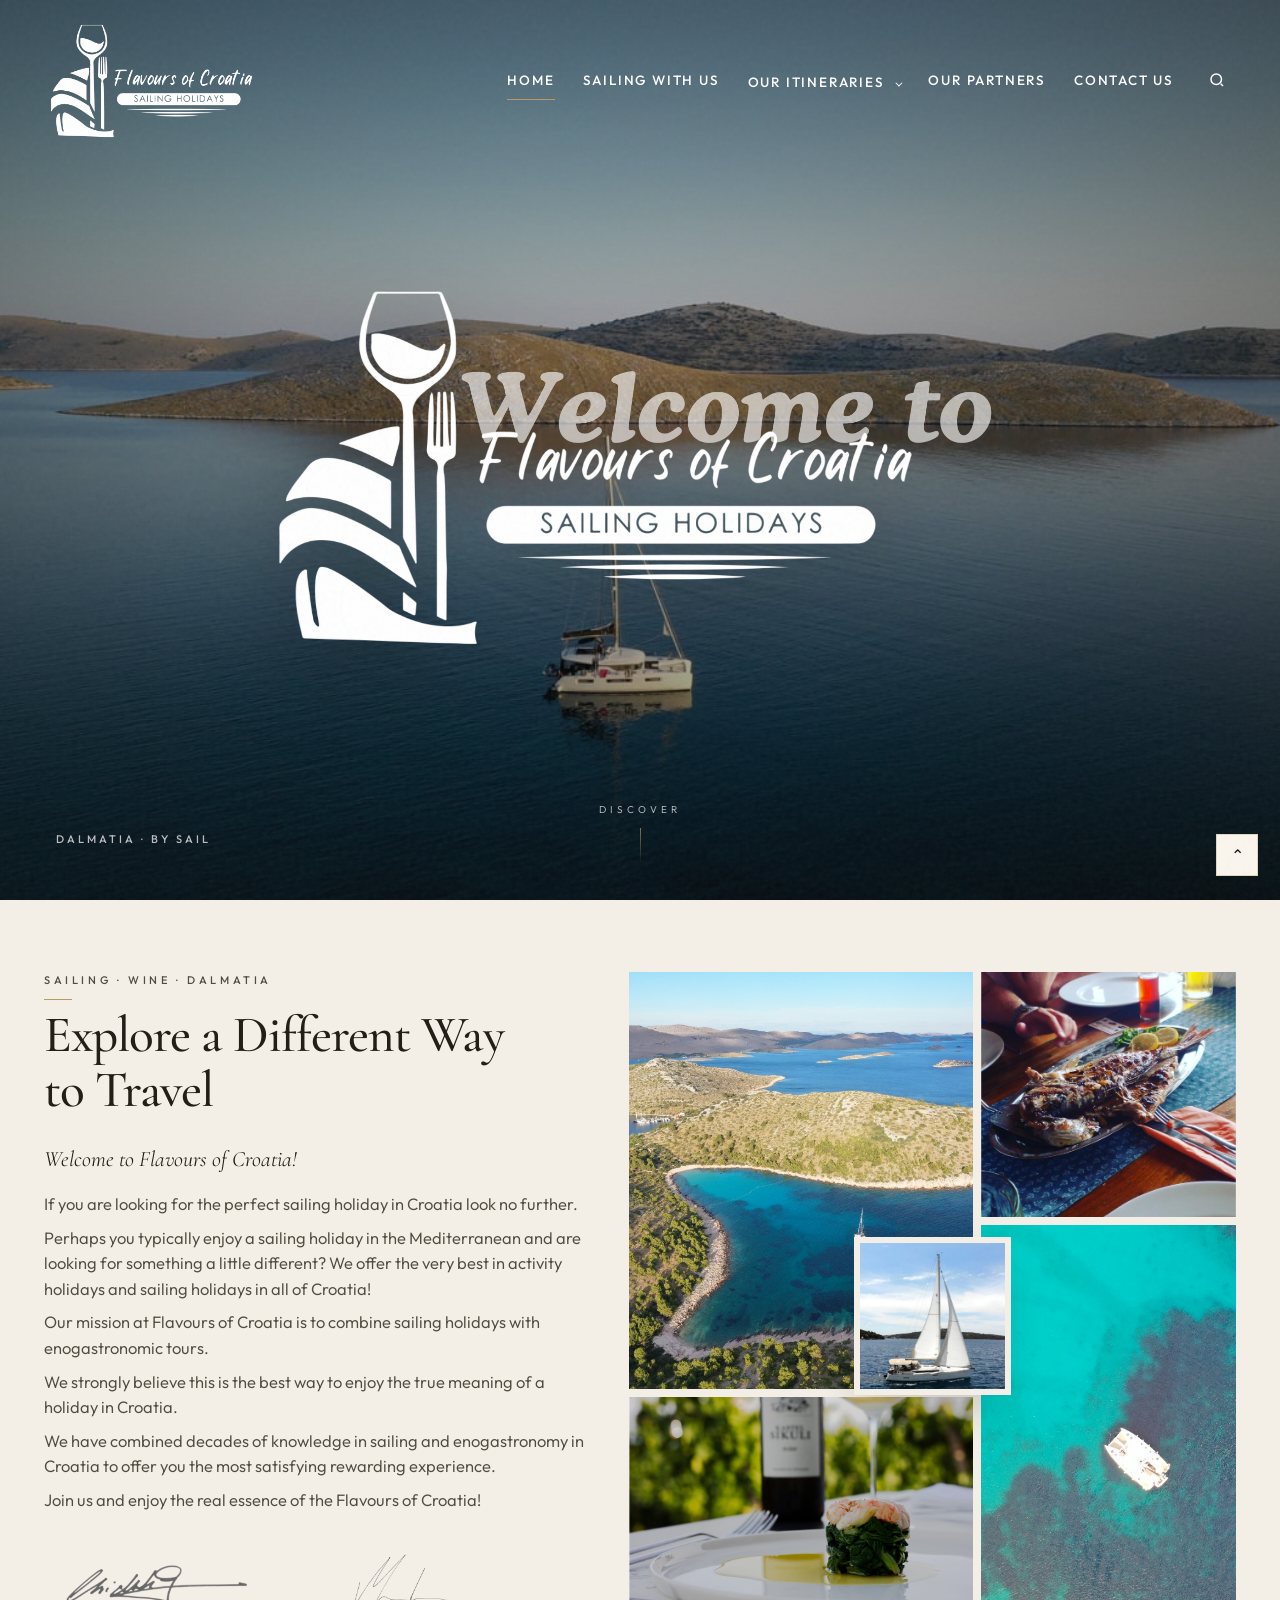
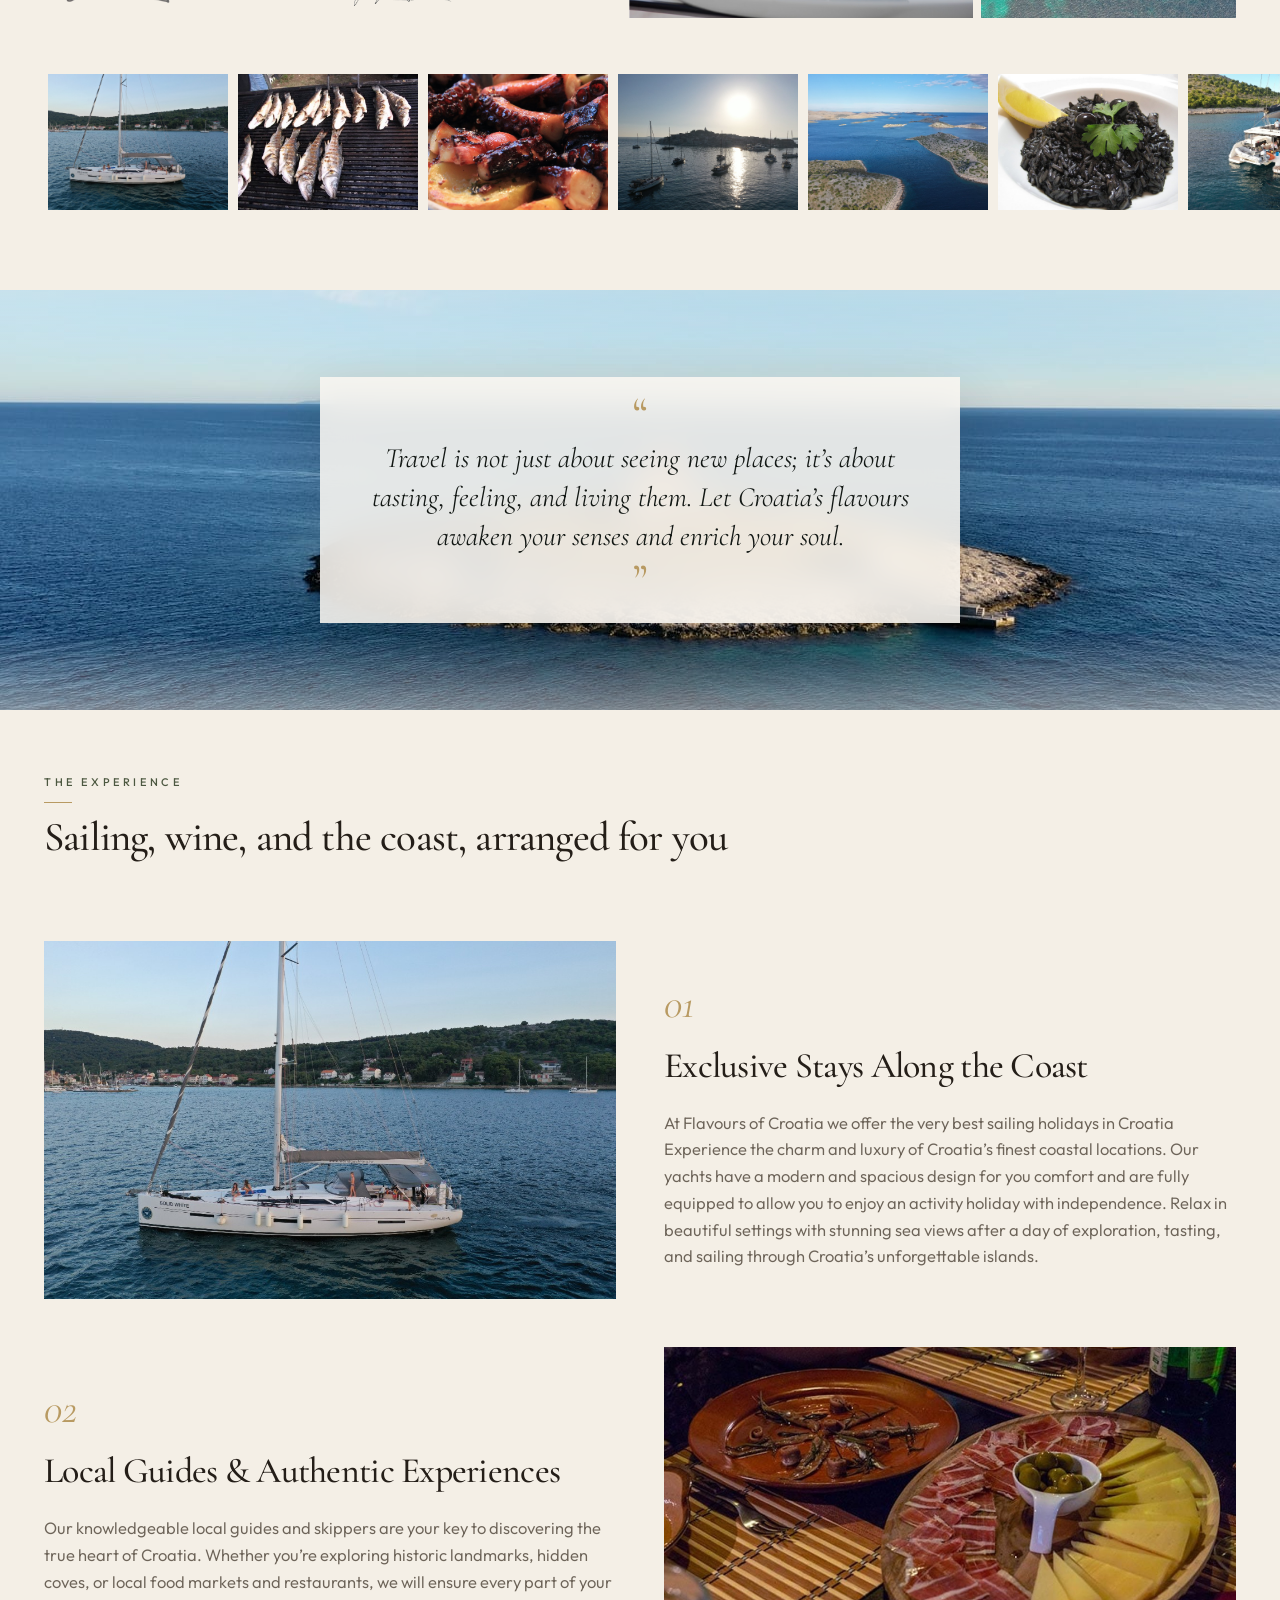
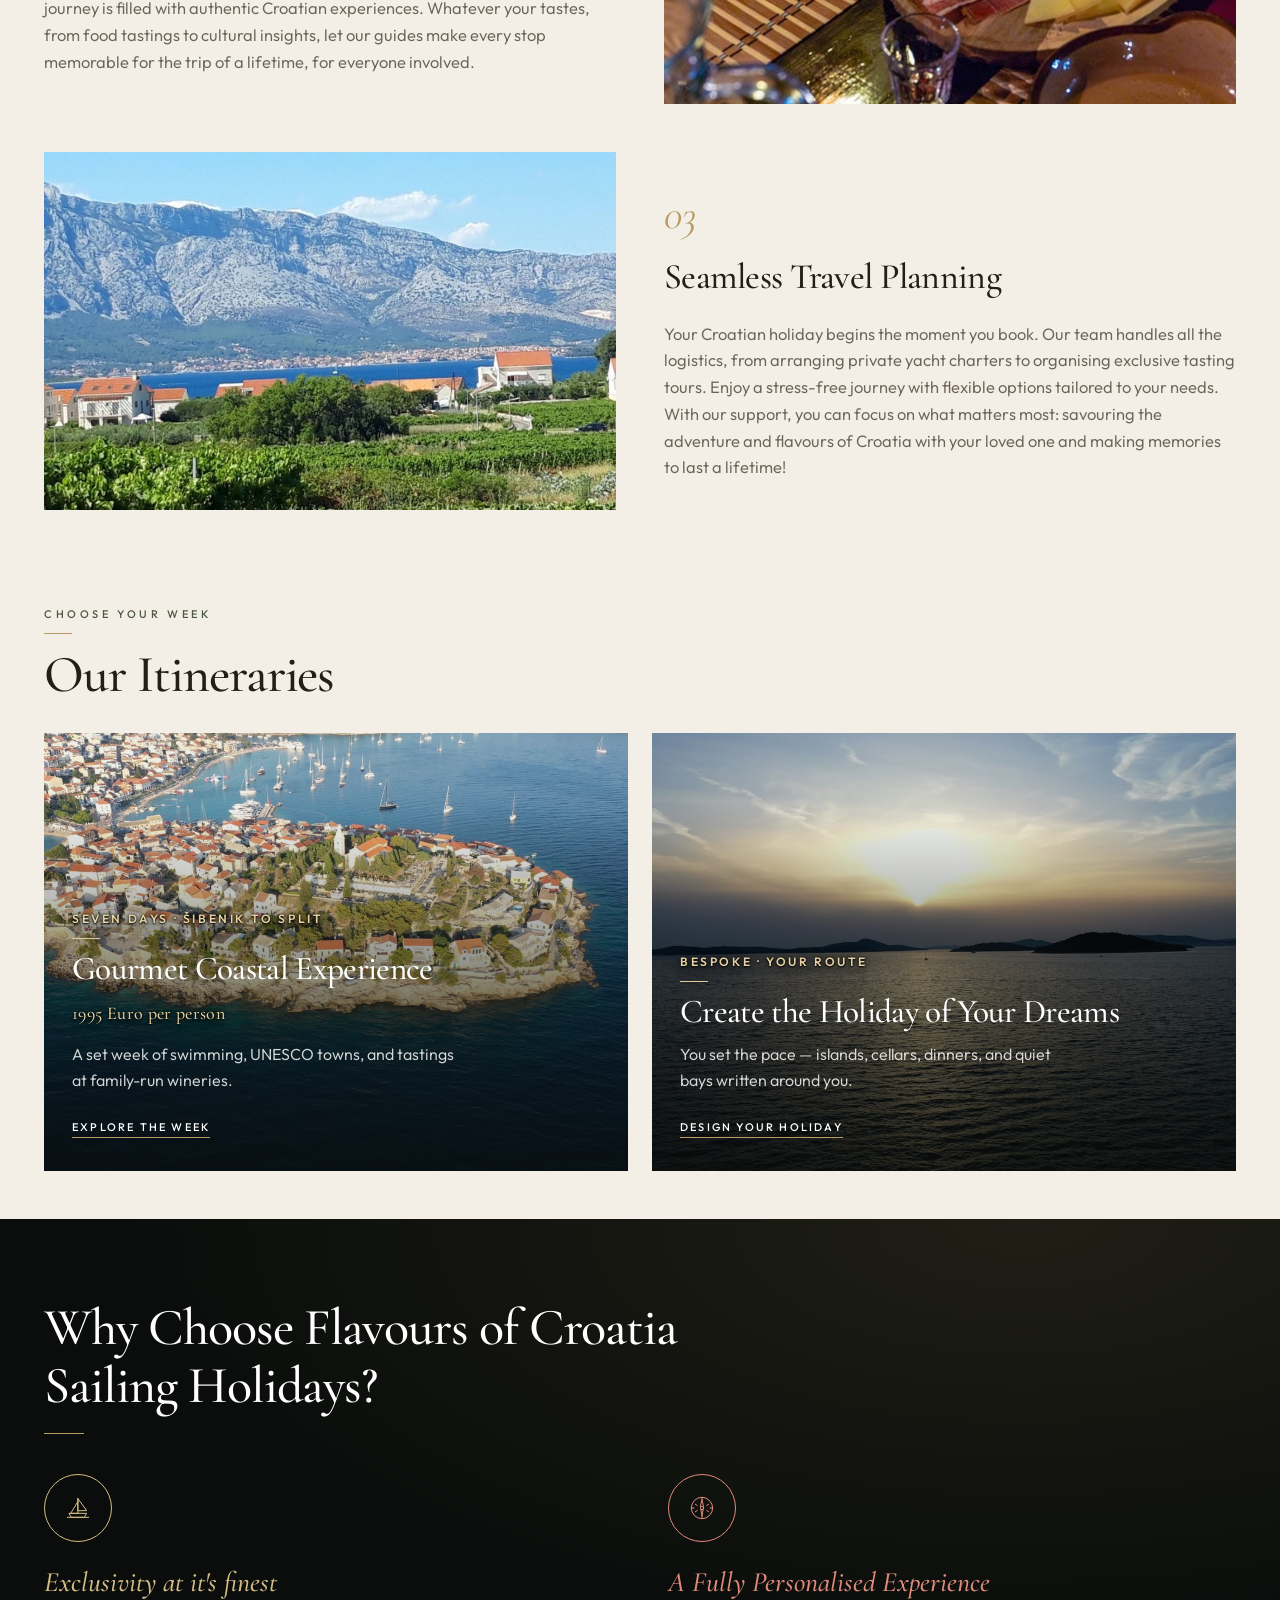
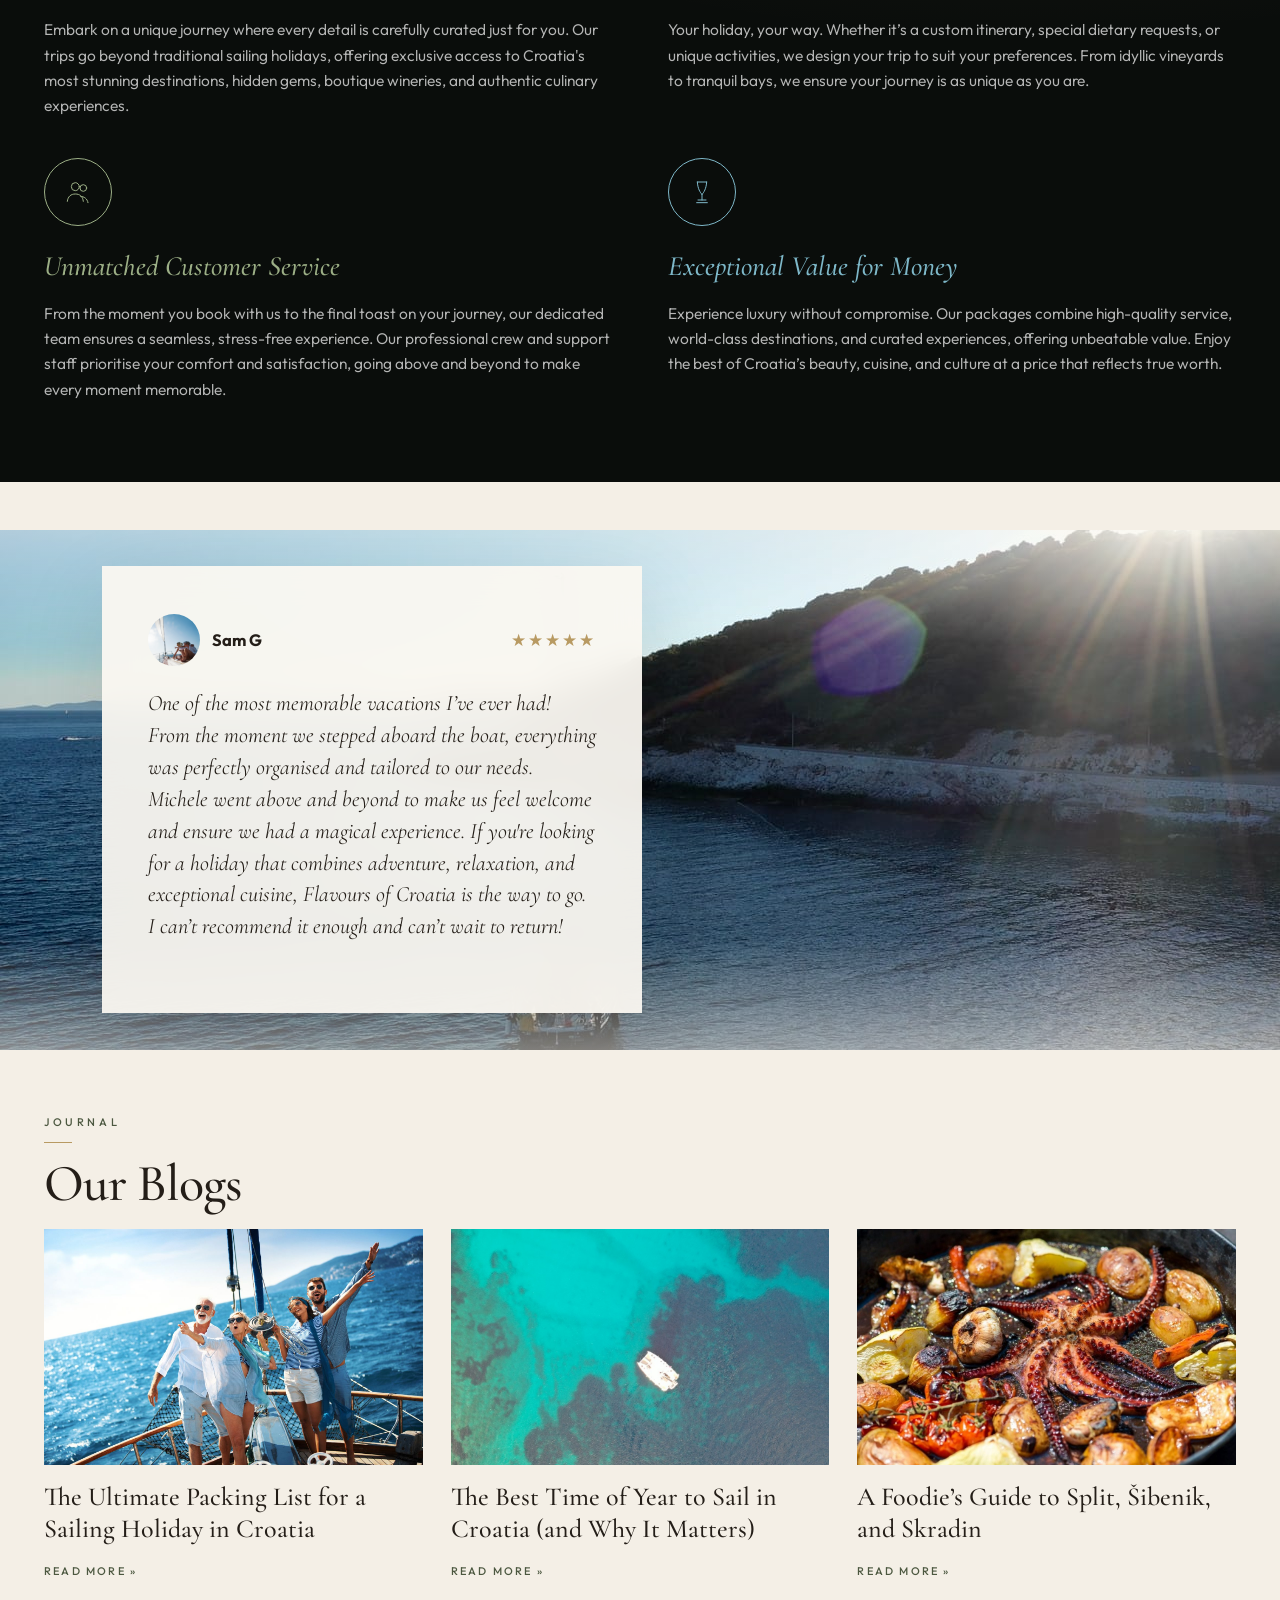
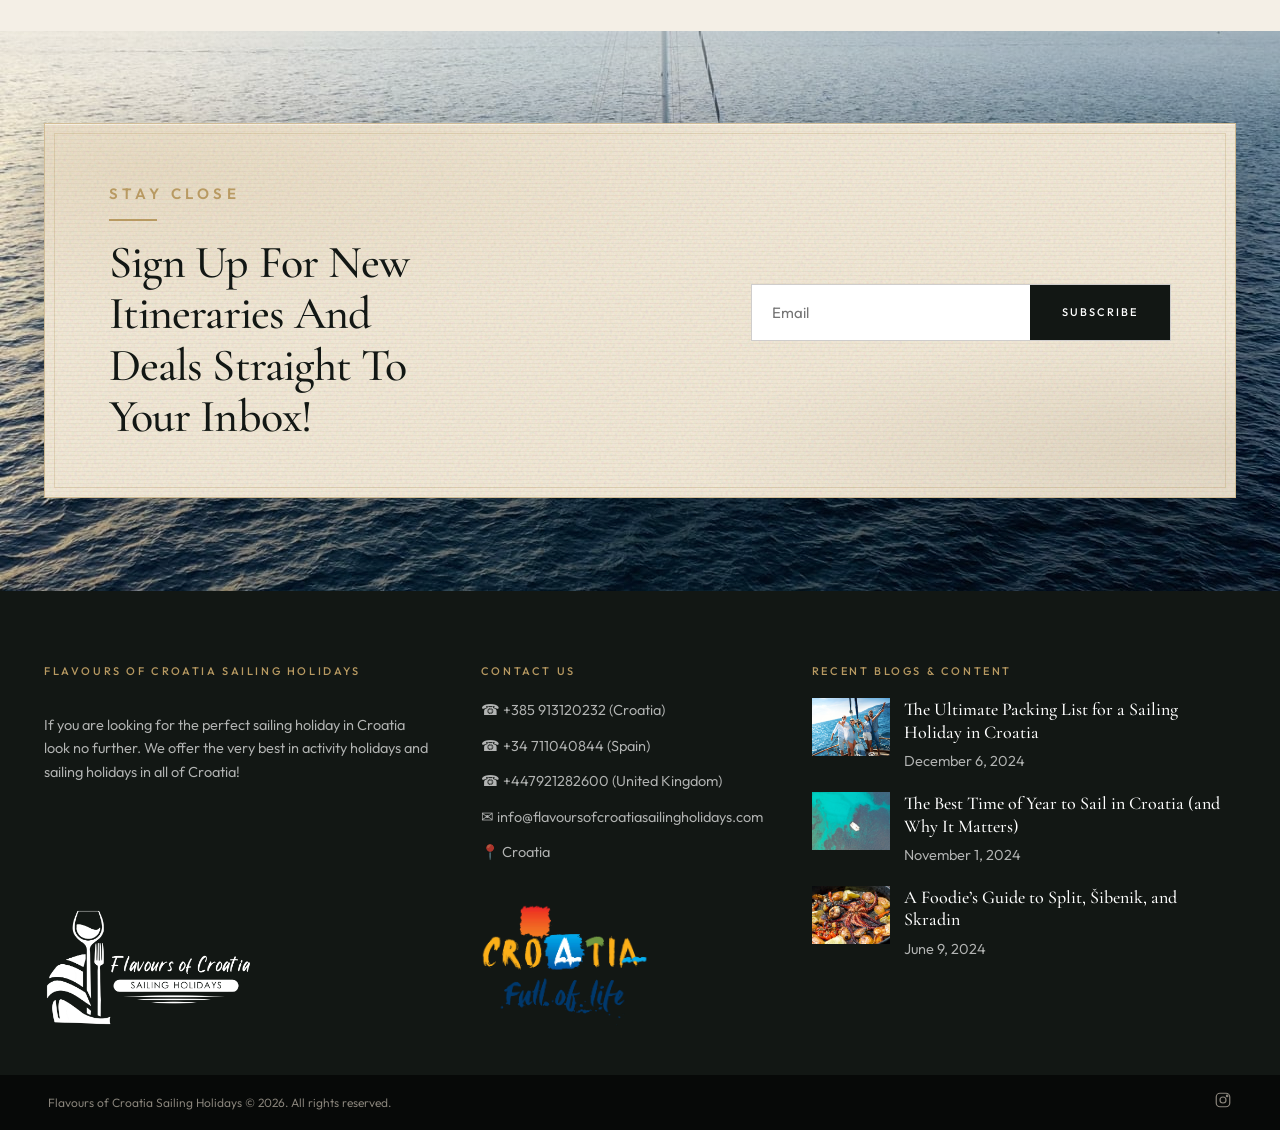
==== commit 3510154a: "Submit holiday and contact enquiries with a normal form post so they reach Netlify. Co-authored-by: " ====
--- a/index.html
+++ b/index.html
@@ -312,6 +312,7 @@
       </div>
       <form class="subscribe-form" name="newsletter" method="POST" action="/" data-netlify="true" data-form>
         <input type="hidden" name="form-name" value="newsletter">
+        <input type="hidden" name="_redirect" value="/index.html?sent=1">
         <div class="subscribe-row">
           <input type="email" name="email" placeholder="Email" required>
           <button type="submit">Subscribe</button>
@@ -379,6 +380,6 @@
 
   <button class="to-top" type="button" aria-label="Back to top">⌃</button>
   <script src="https://player.vimeo.com/api/player.js"></script>
-  <script src="js/main.js?v=25"></script>
+  <script src="js/main.js?v=26"></script>
 </body>
 </html>
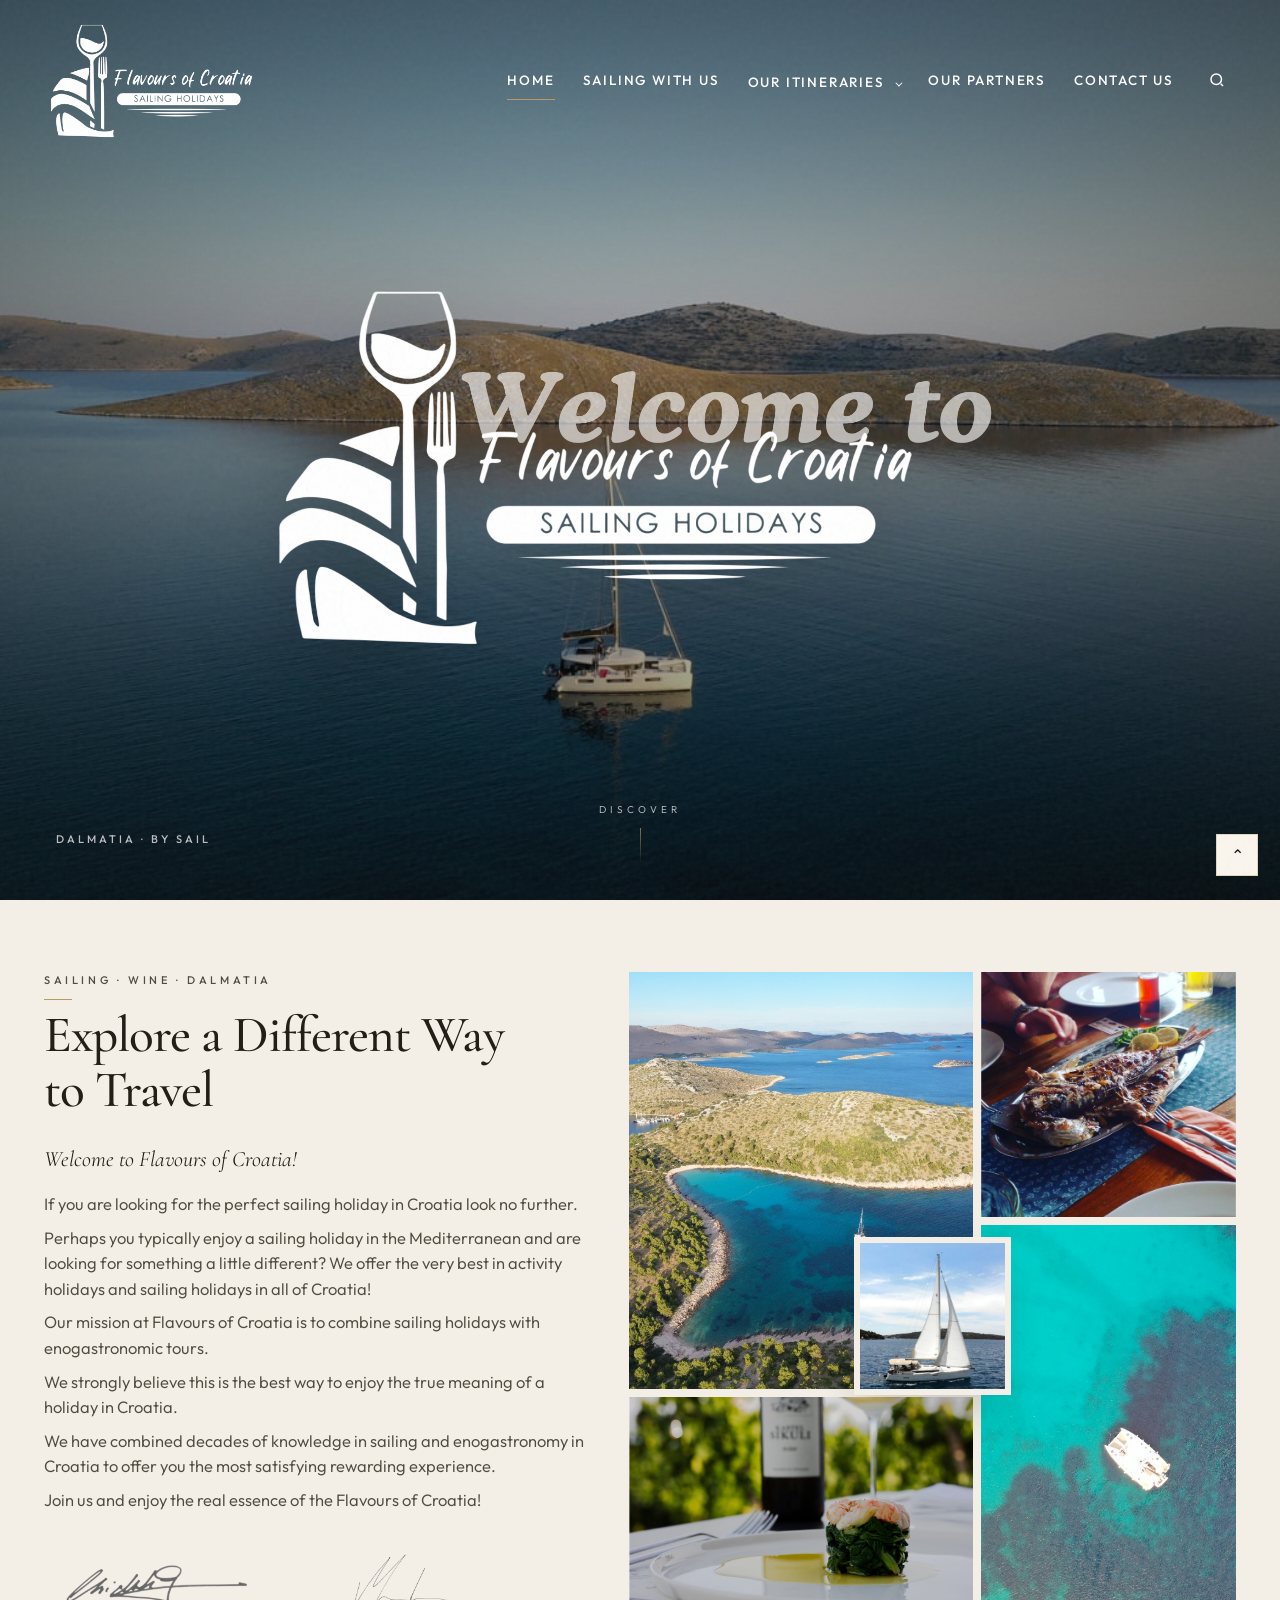
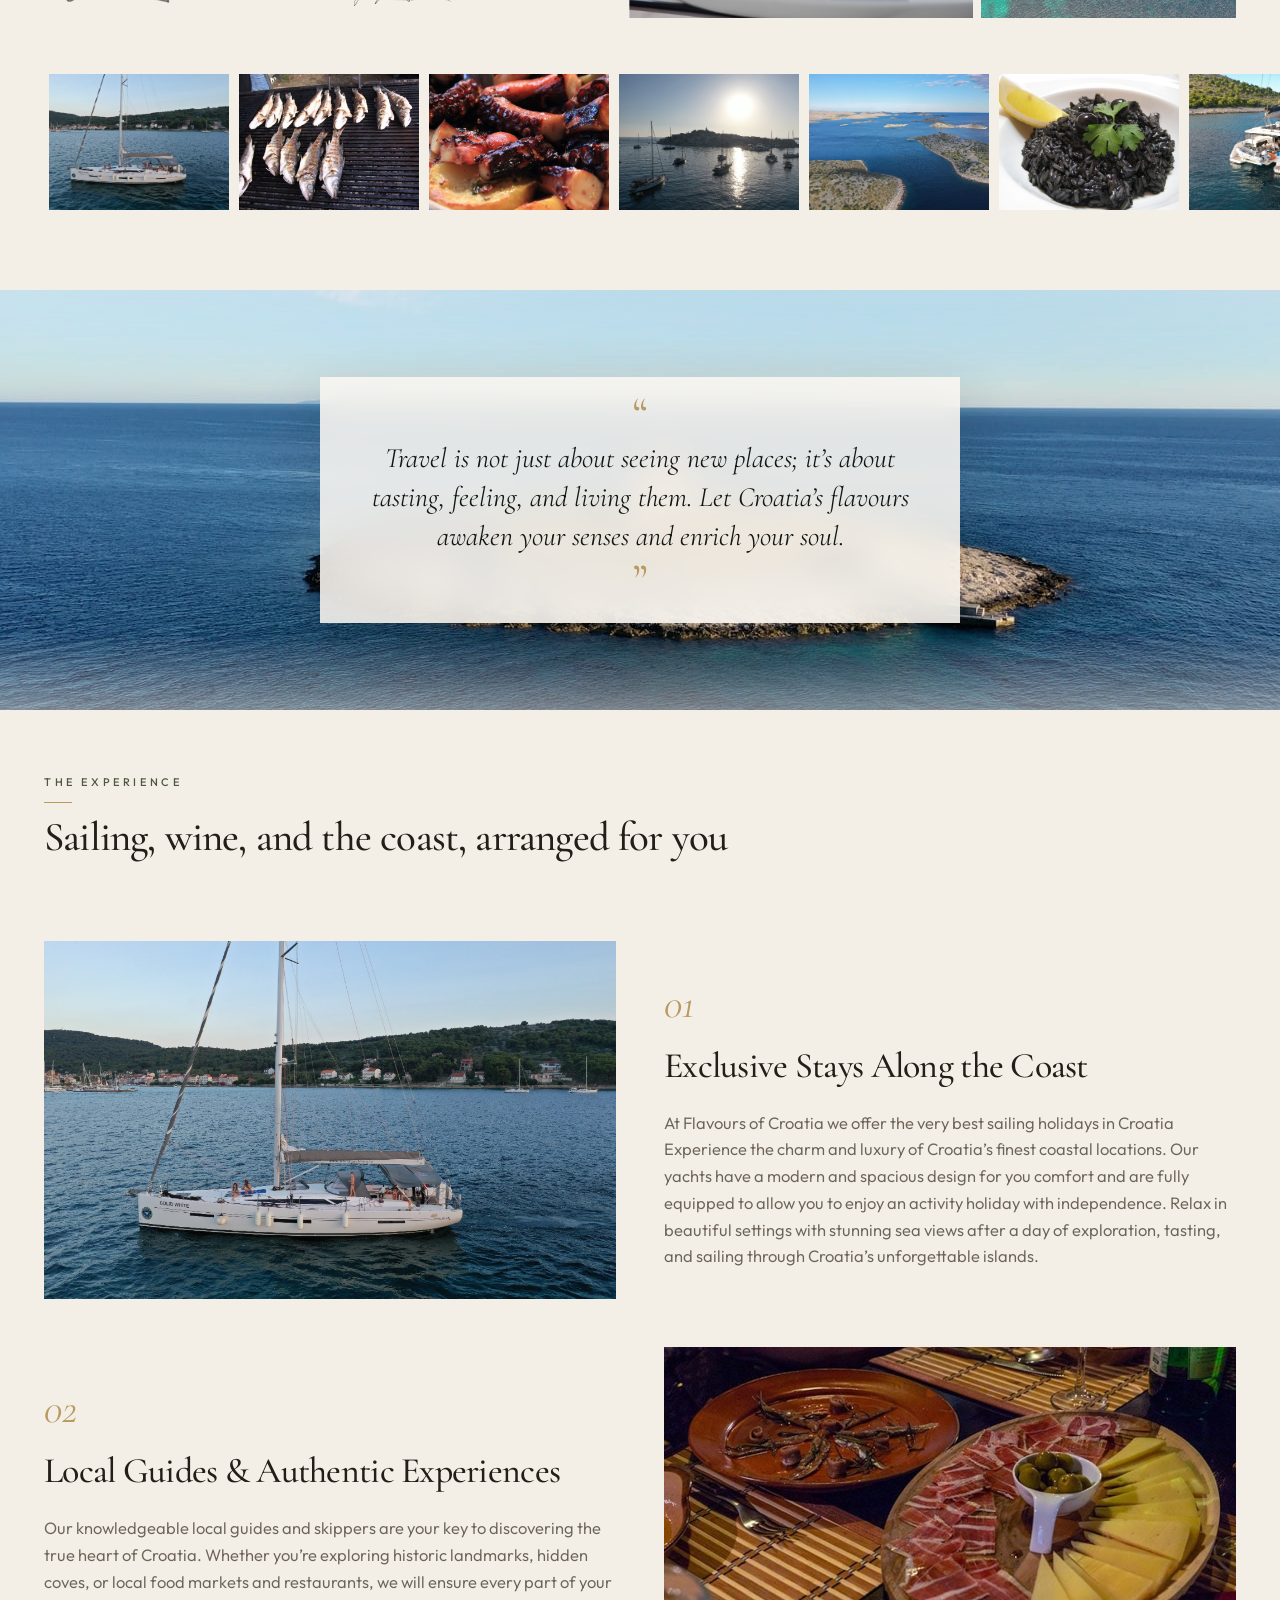
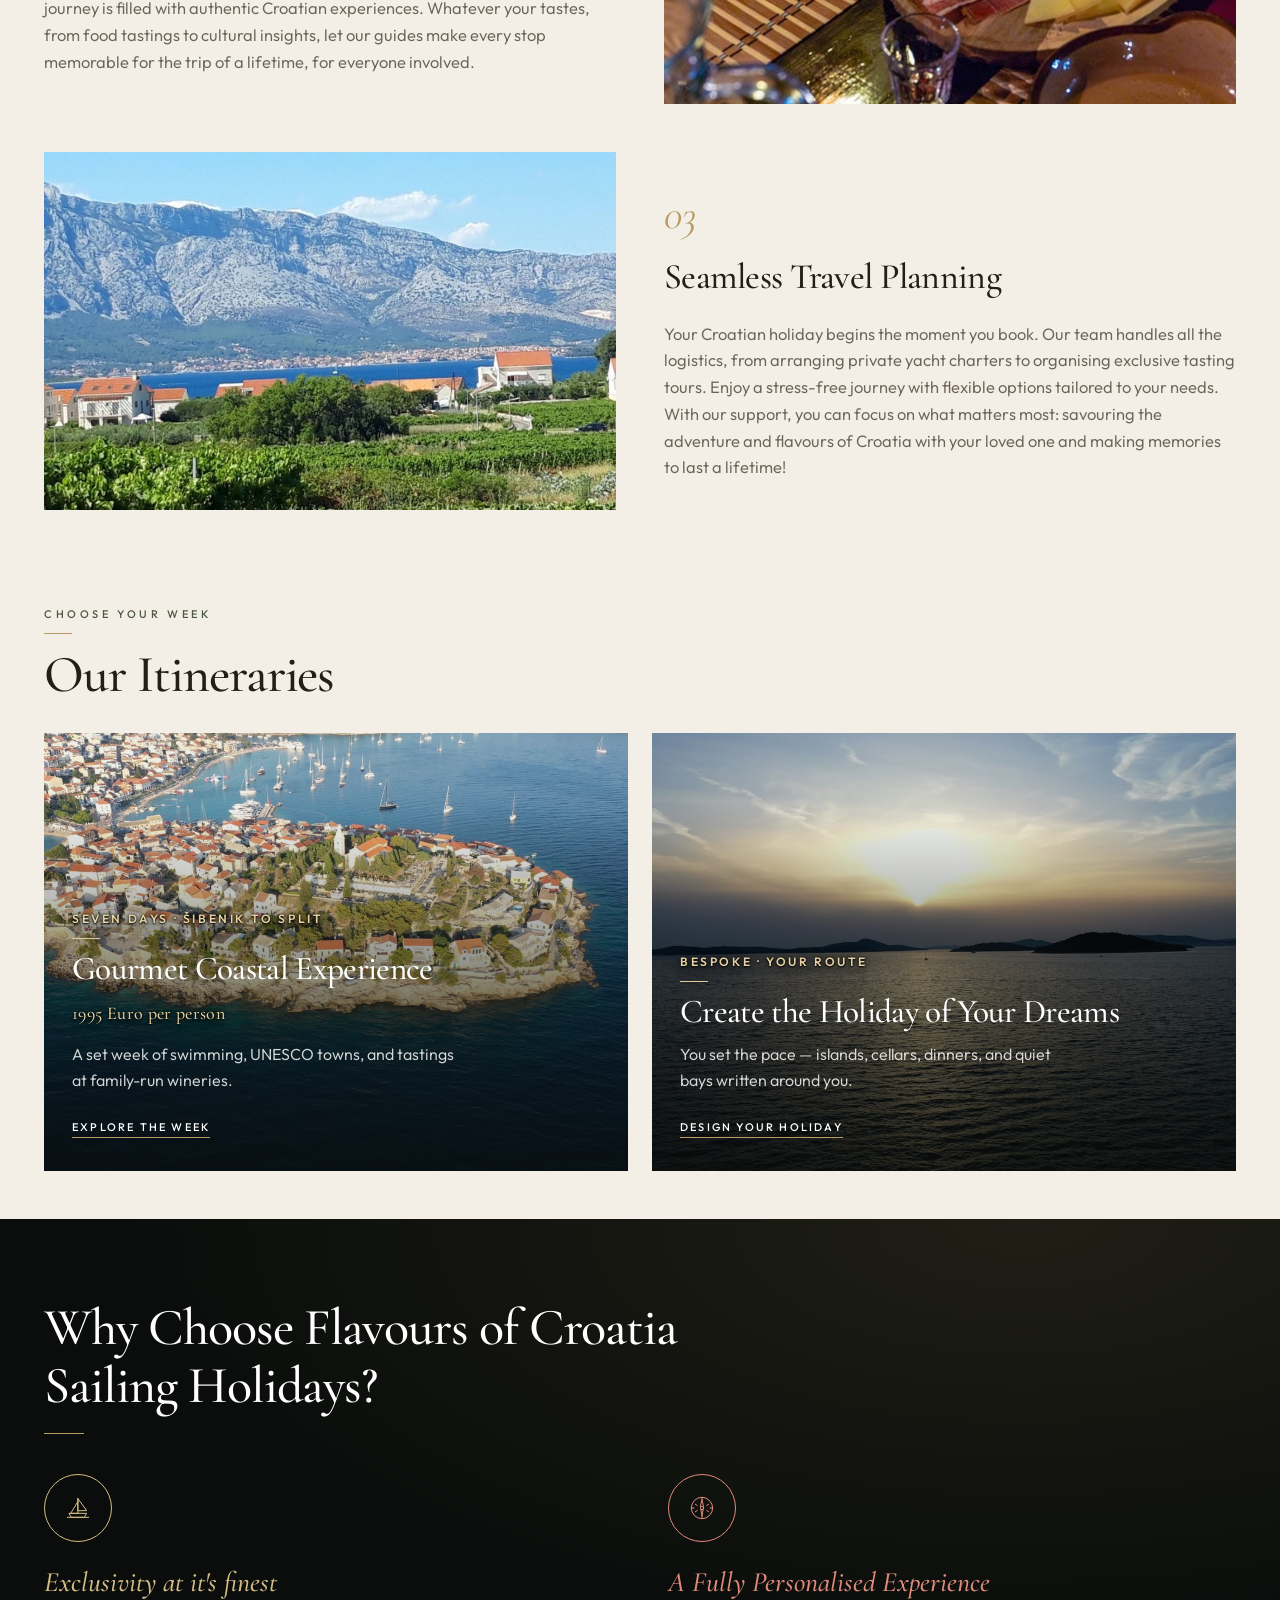
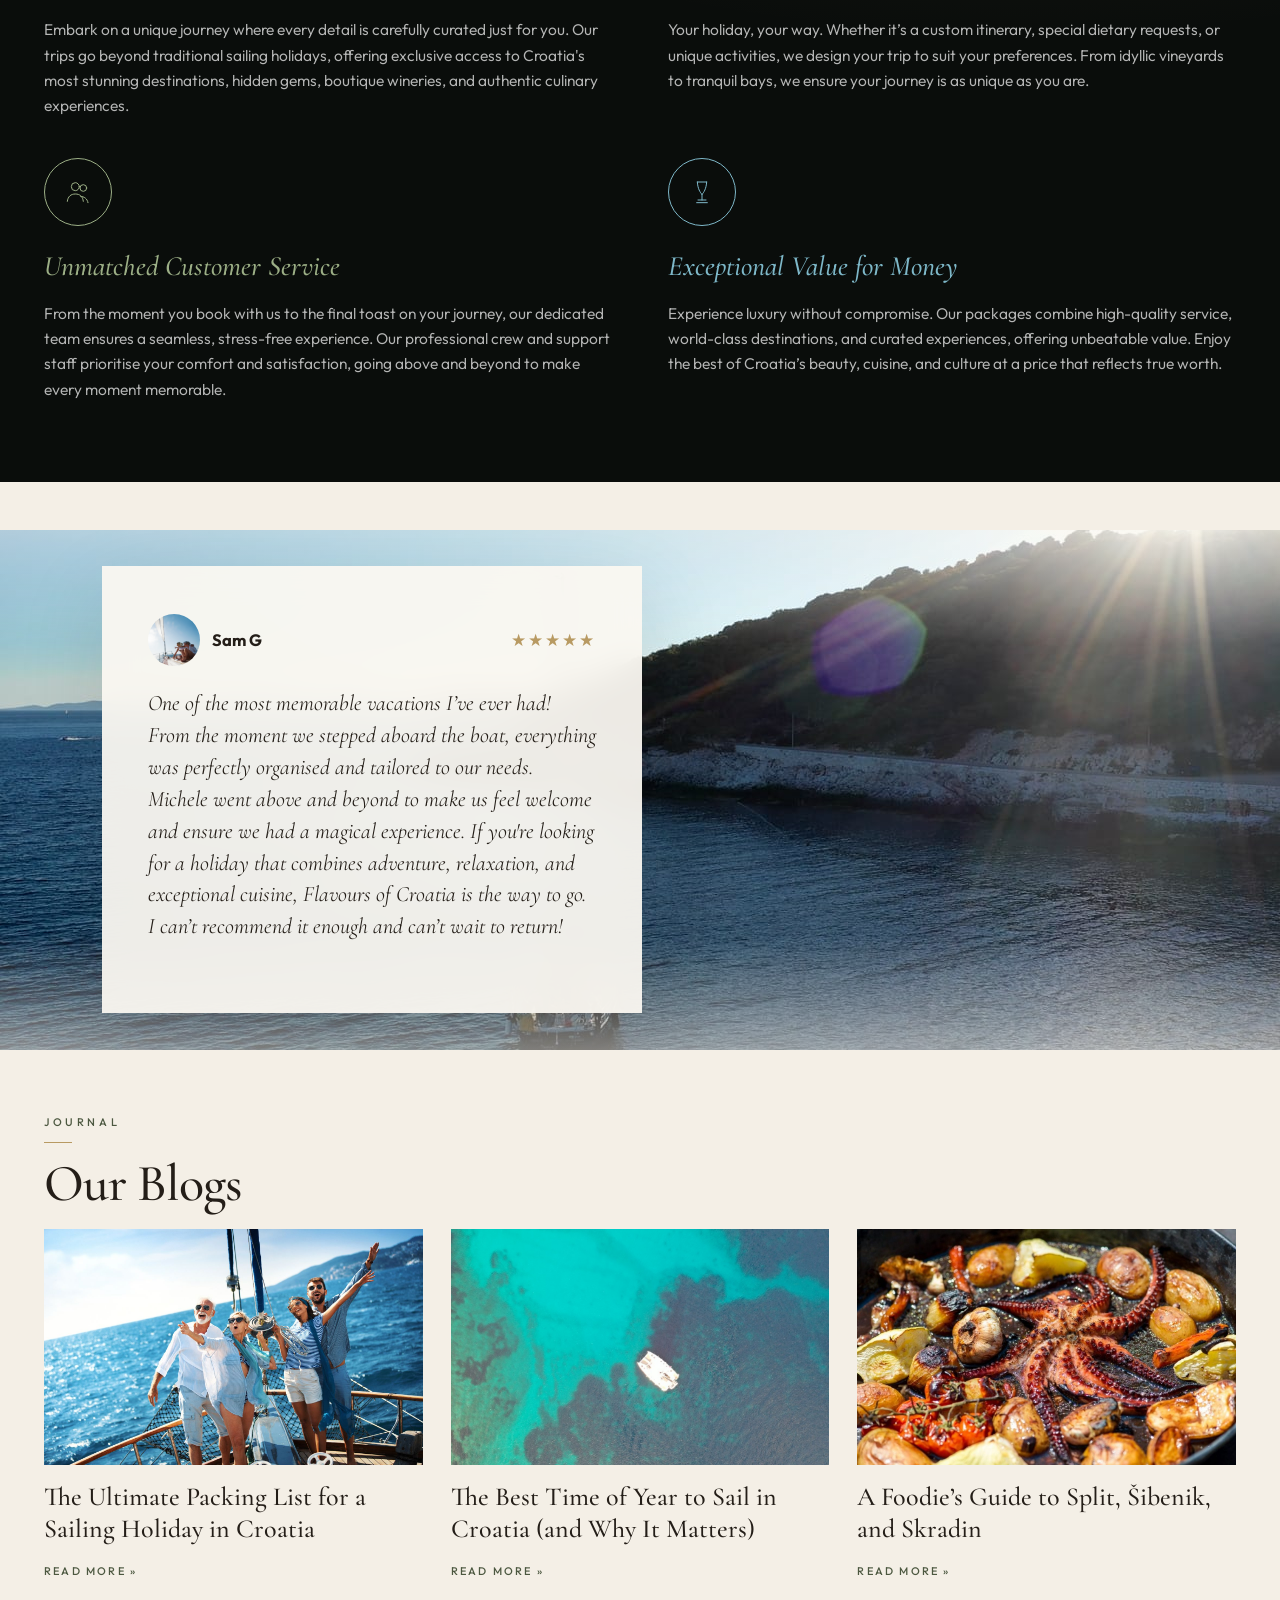
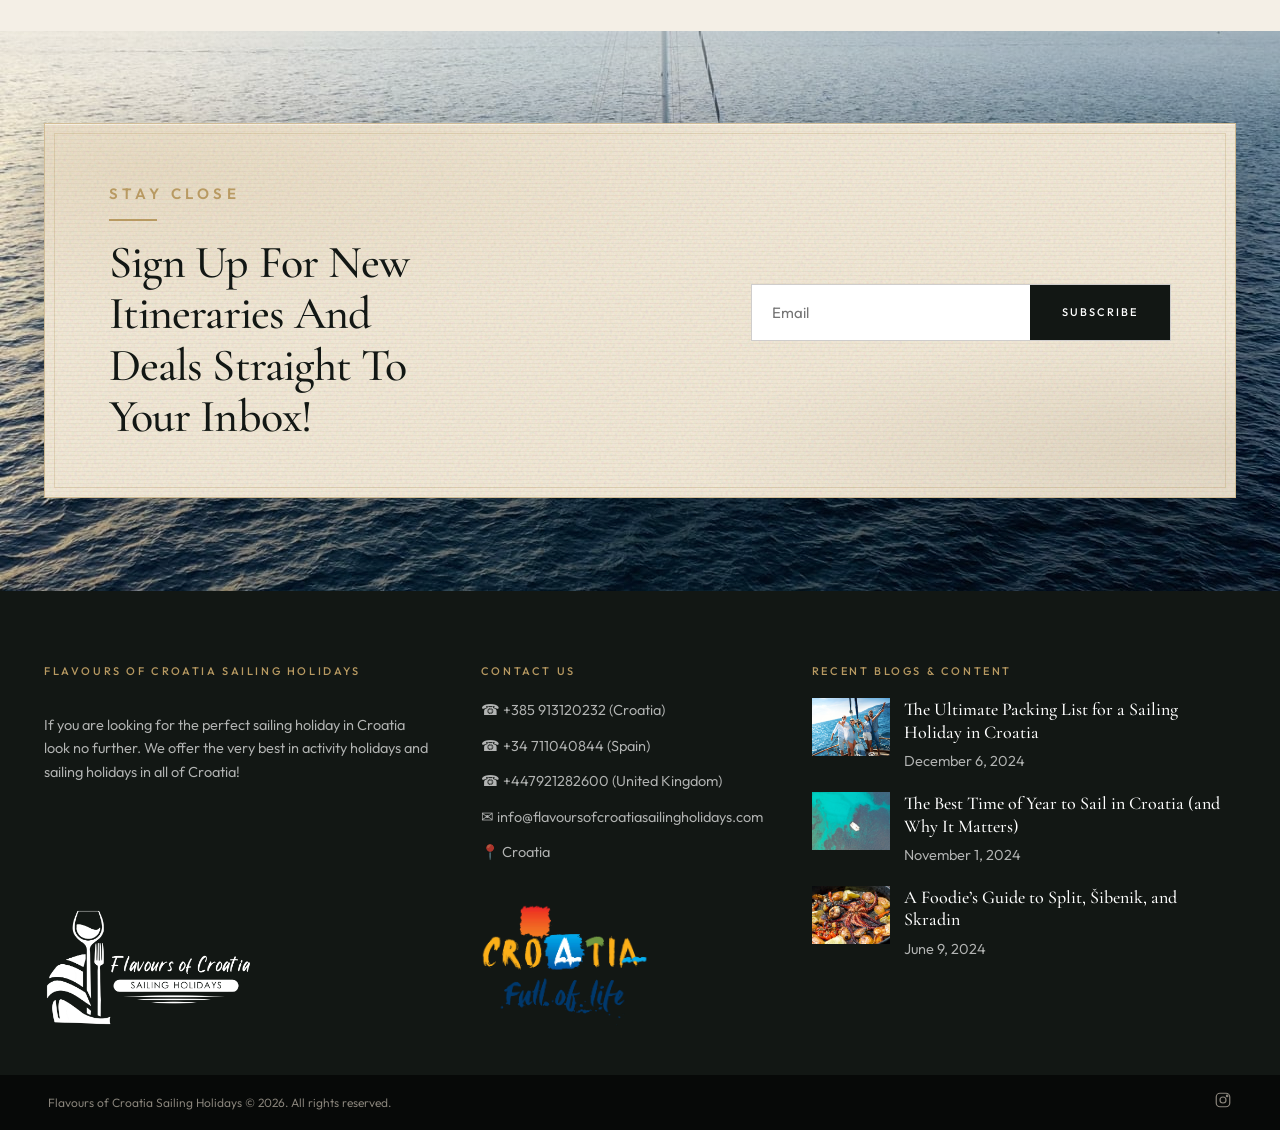
==== commit 3ffc119e: "Show a clear thank-you on the form after submit instead of jumping to the top of the page. Co-author" ====
--- a/index.html
+++ b/index.html
@@ -8,7 +8,7 @@
   <link rel="preconnect" href="https://fonts.gstatic.com" crossorigin>
   <link href="https://fonts.googleapis.com/css2?family=Cormorant+Garamond:ital,wght@0,400;0,500;0,600;1,400;1,500;1,600&family=Outfit:wght@300;400;500;600&display=swap" rel="stylesheet">
   <link rel="preconnect" href="https://player.vimeo.com">
-  <link rel="stylesheet" href="css/styles.css?v=114">
+  <link rel="stylesheet" href="css/styles.css?v=115">
 </head>
 <body>
   <header class="site-header">
@@ -310,9 +310,8 @@
         <p class="kicker">Stay close</p>
         <h2>Sign Up For New Itineraries And Deals Straight To Your Inbox!</h2>
       </div>
-      <form class="subscribe-form" name="newsletter" method="POST" action="/" data-netlify="true" data-form>
+      <form class="subscribe-form" name="newsletter" method="POST" action="/index.html?sent=1" data-netlify="true" data-form>
         <input type="hidden" name="form-name" value="newsletter">
-        <input type="hidden" name="_redirect" value="/index.html?sent=1">
         <div class="subscribe-row">
           <input type="email" name="email" placeholder="Email" required>
           <button type="submit">Subscribe</button>
@@ -380,6 +379,6 @@
 
   <button class="to-top" type="button" aria-label="Back to top">⌃</button>
   <script src="https://player.vimeo.com/api/player.js"></script>
-  <script src="js/main.js?v=26"></script>
+  <script src="js/main.js?v=27"></script>
 </body>
 </html>
--- a/css/styles.css
+++ b/css/styles.css
@@ -1031,6 +1031,15 @@
 }
 .form-note { display: none; color: var(--olive); font-weight: 500; }
 .form-note.show { display: block; }
+form.is-sent > *:not(.form-note):not(input[type="hidden"]) { display: none; }
+form.is-sent .form-note {
+  display: block;
+  font-family: "Cormorant Garamond", Georgia, serif;
+  font-size: clamp(24px, 3vw, 32px);
+  line-height: 1.3;
+  color: var(--navy);
+  margin: 0;
+}
 .article img.hero-img { width: 100%; max-height: 460px; object-fit: cover; margin: 0 0 28px; }
 .meta { color: var(--muted); font-size: 14px; }
 
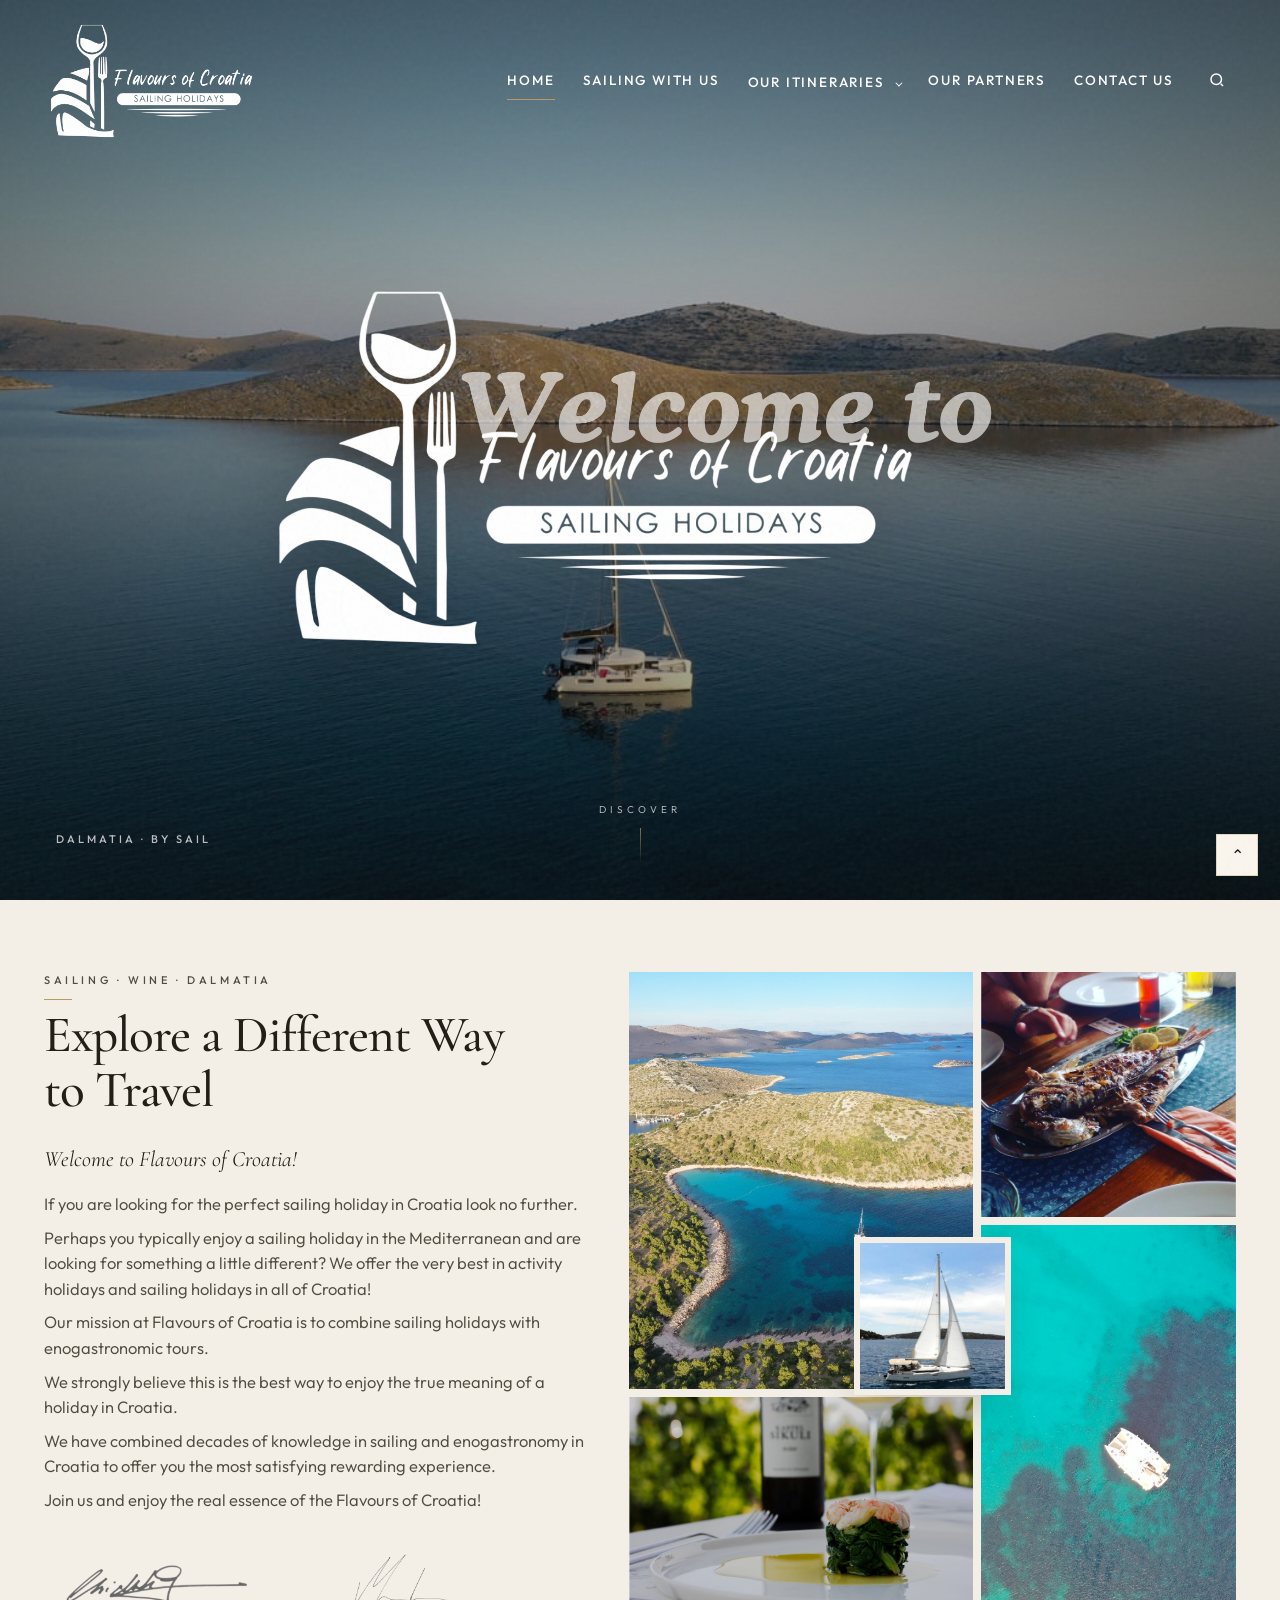
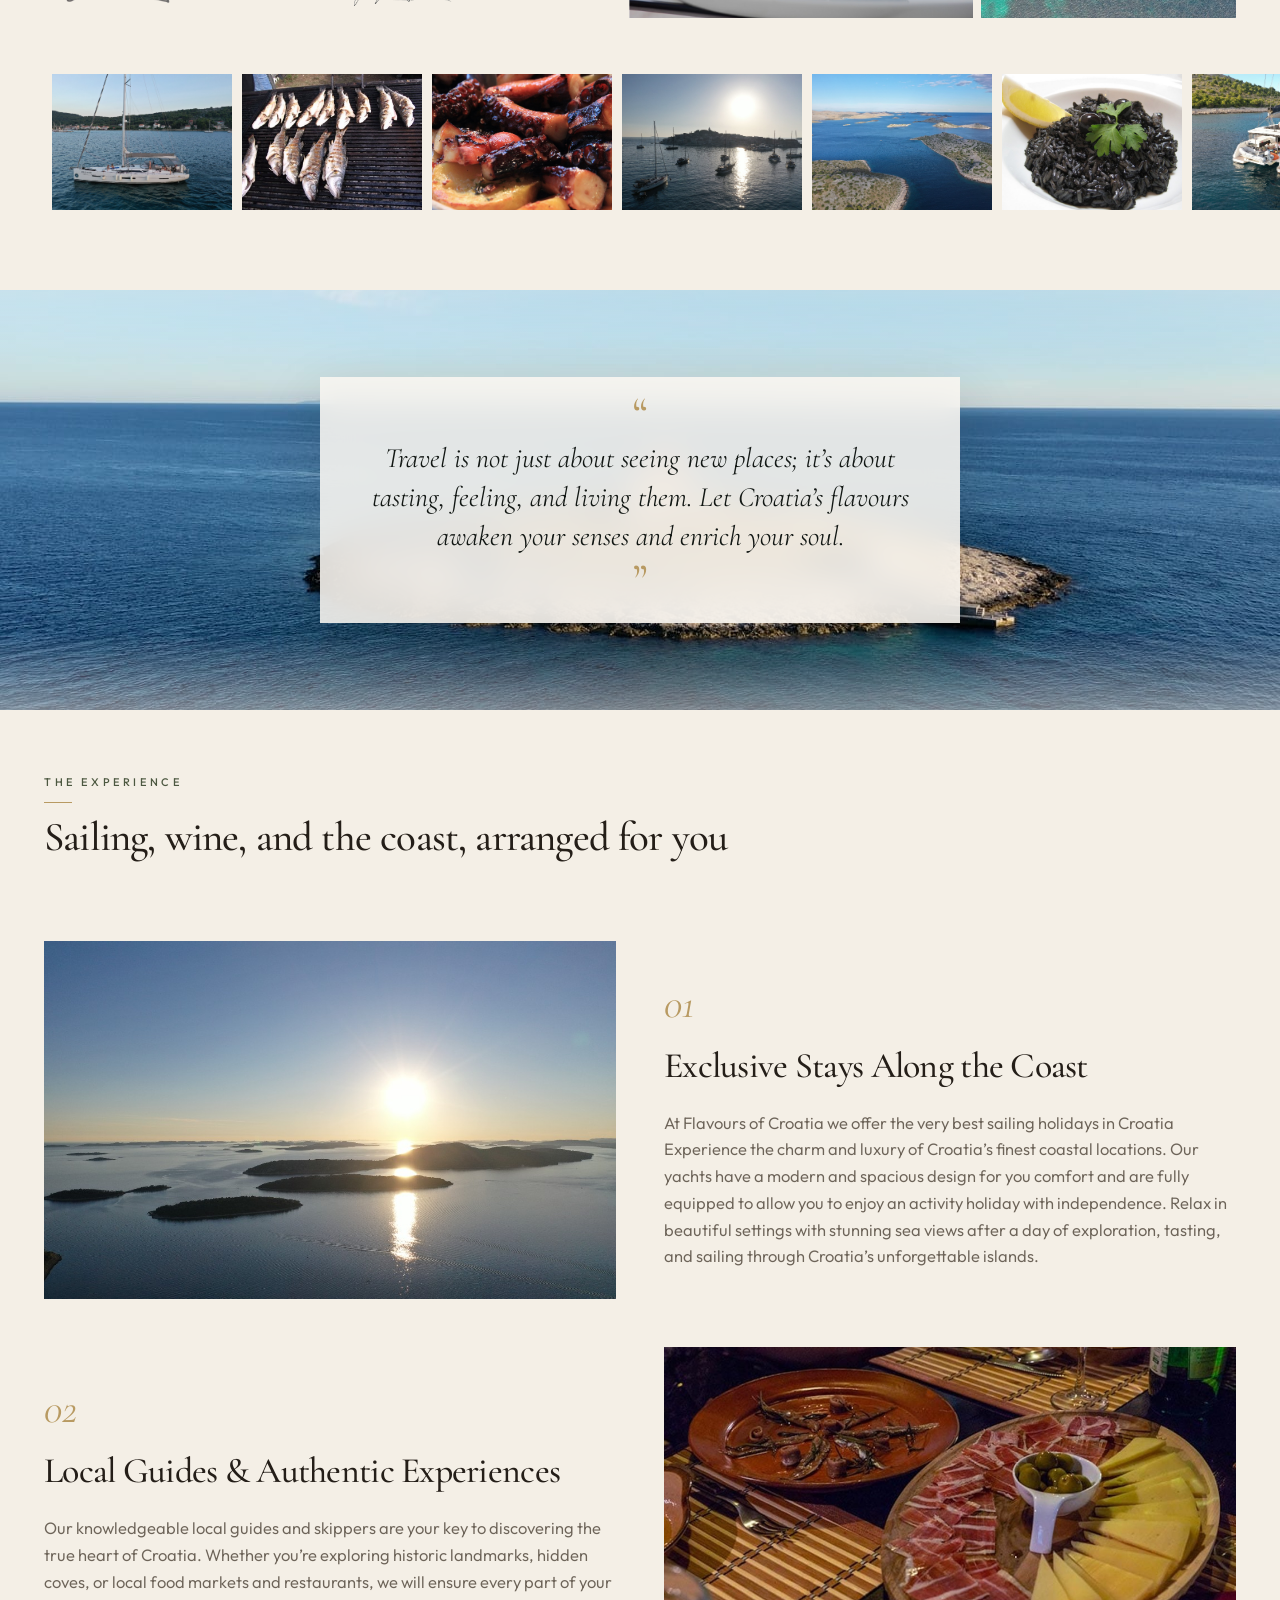
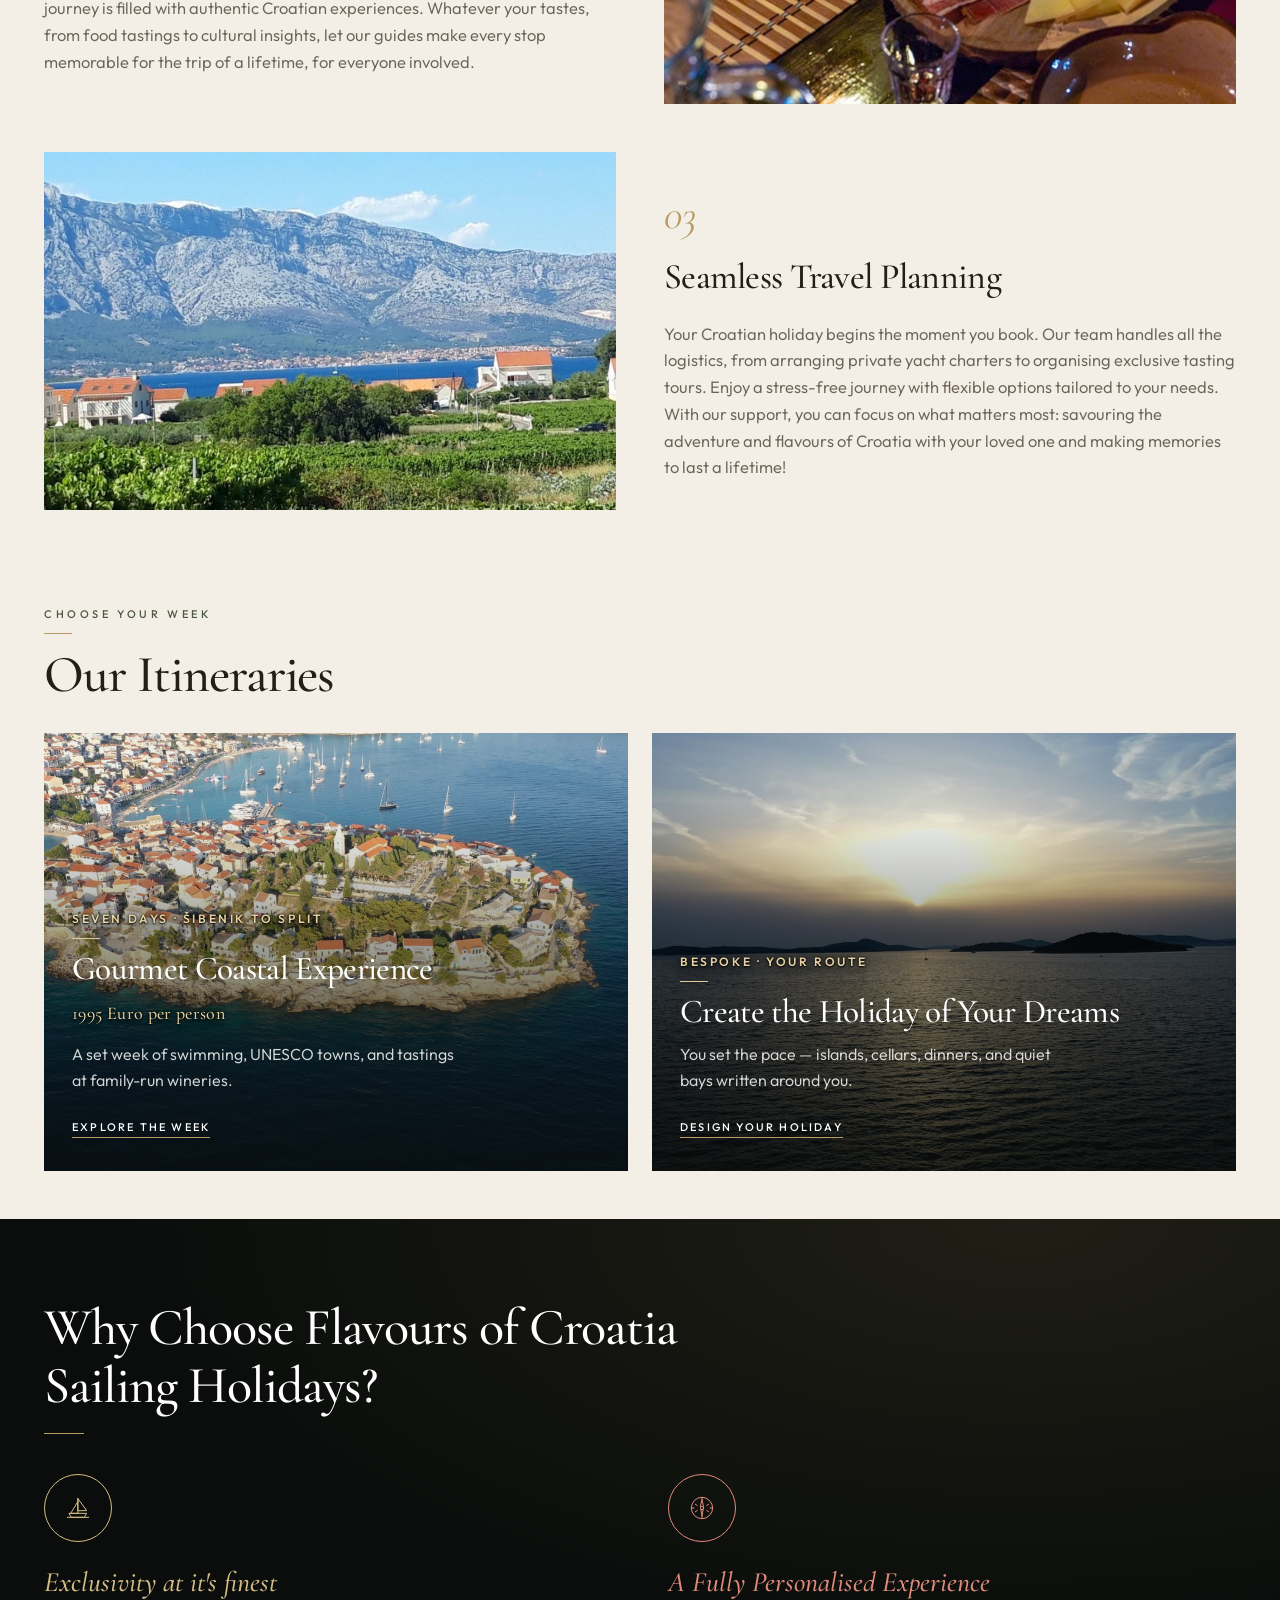
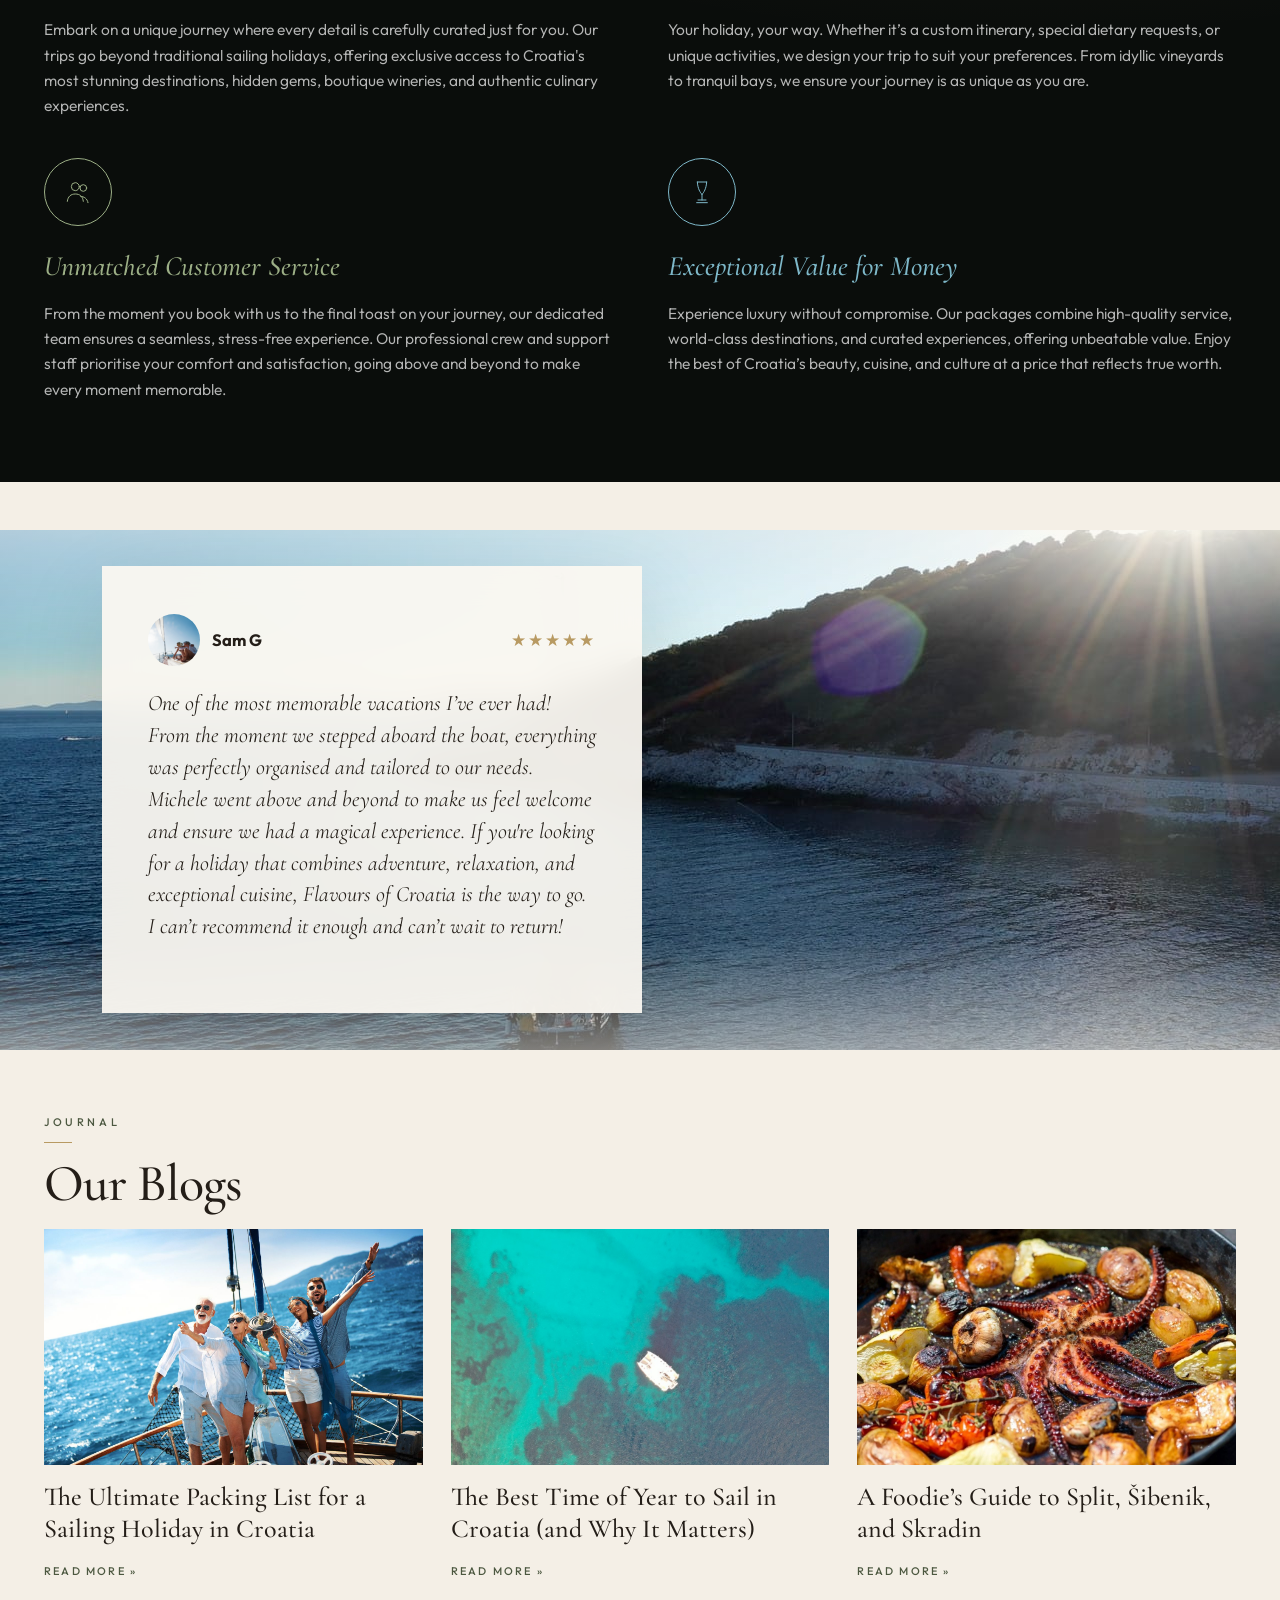
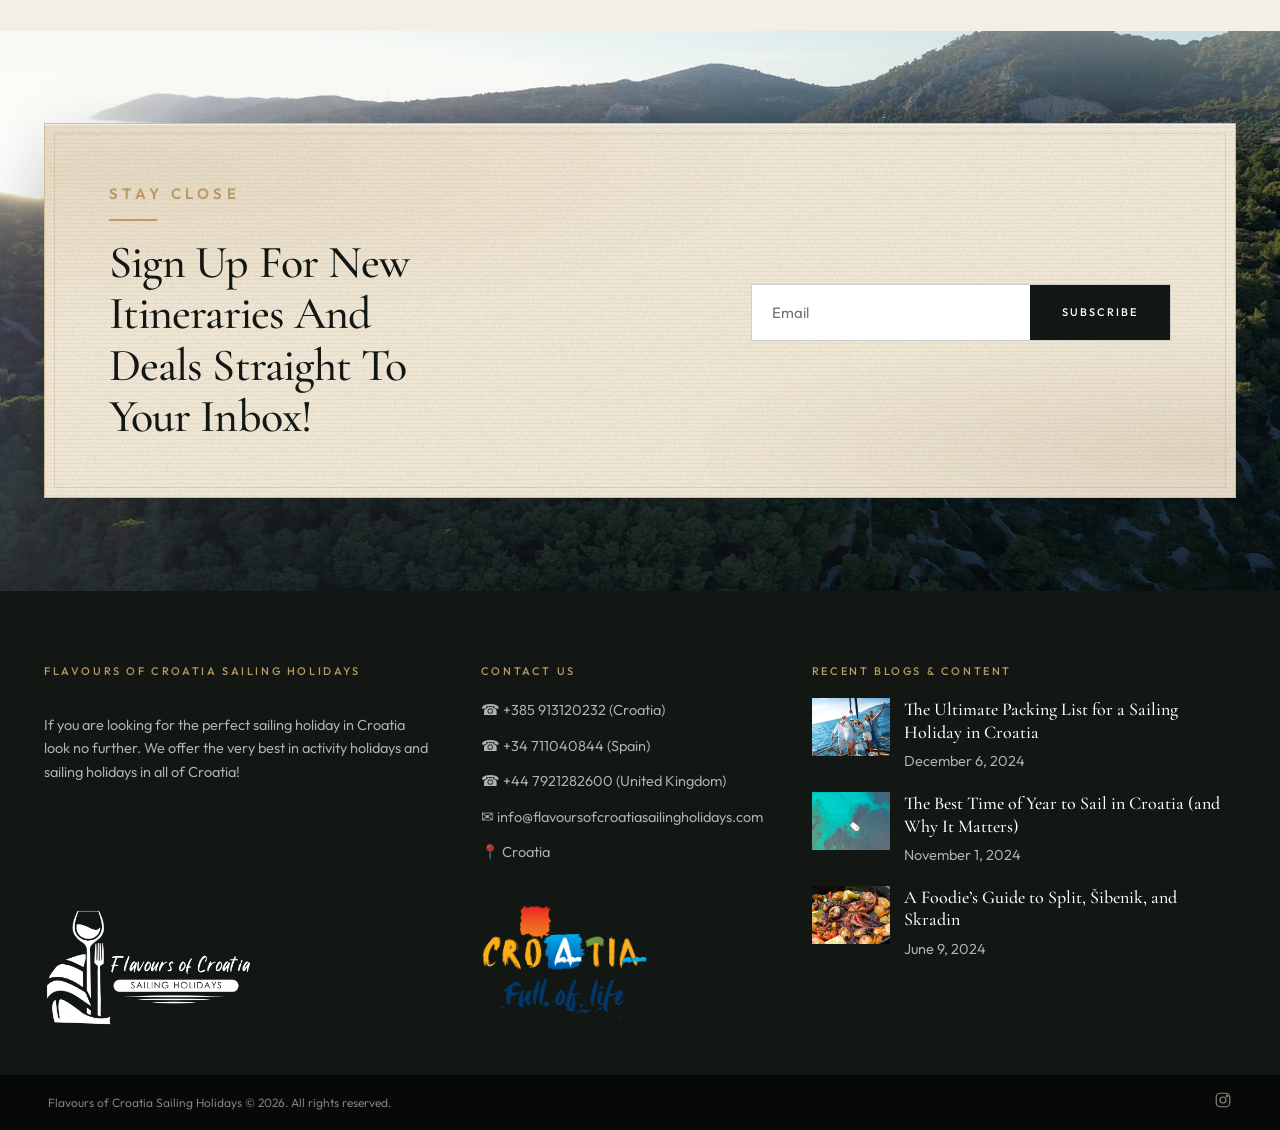
==== commit ba669315: "Replace competitor yacht photos and videos, and tidy Gourmet itinerary notes. Co-authored-by: Cursor" ====
--- a/index.html
+++ b/index.html
@@ -121,7 +121,7 @@
         <h2>Sailing, wine, and the coast, arranged for you</h2>
       </div>
       <article class="feature-row">
-        <div class="feature-visual"><img src="assets/nic-solid-white.jpg" alt="Yacht sailing along the Croatian coast"></div>
+        <div class="feature-visual"><img src="assets/nic-sunset-islands.jpg" alt="Dalmatian islands at sunset"></div>
         <div class="feature-copy">
           <span class="num">01</span>
           <h2>Exclusive Stays Along the Coast</h2>
@@ -297,10 +297,10 @@
   </section>
 
   <section class="newsletter">
-    <div class="hero-video" style="background-image:url('assets/video-poster-1228026612.jpg')" aria-hidden="true">
-      <img class="hero-poster" src="assets/video-poster-1228026612.jpg" alt="">
+    <div class="hero-video" style="background-image:url('assets/video-poster-1228026286.jpg')" aria-hidden="true">
+      <img class="hero-poster" src="assets/video-poster-1228026286.jpg" alt="">
       <iframe
-        src="https://player.vimeo.com/video/1228026612?background=1&amp;autoplay=1&amp;muted=1&amp;loop=1&amp;autopause=0&amp;title=0&amp;byline=0&amp;portrait=0"
+        src="https://player.vimeo.com/video/1228026286?background=1&amp;autoplay=1&amp;muted=1&amp;loop=1&amp;autopause=0&amp;title=0&amp;byline=0&amp;portrait=0"
         allow="autoplay; fullscreen; picture-in-picture"
         title="Croatian coastline"
       ></iframe>
@@ -334,7 +334,7 @@
         <ul>
           <li>☎ <a href="tel:+385913120232">+385 913120232</a> (Croatia)</li>
           <li>☎ <a href="tel:+34711040844">+34 711040844</a> (Spain)</li>
-          <li>☎ <a href="tel:+447921282600">+447921282600</a> (United Kingdom)</li>
+          <li>☎ <a href="tel:+447921282600">+44 7921282600</a> (United Kingdom)</li>
           <li>✉ <a href="mailto:info@flavoursofcroatiasailingholidays.com">info@flavoursofcroatiasailingholidays.com</a></li>
           <li>📍 Croatia</li>
         </ul>
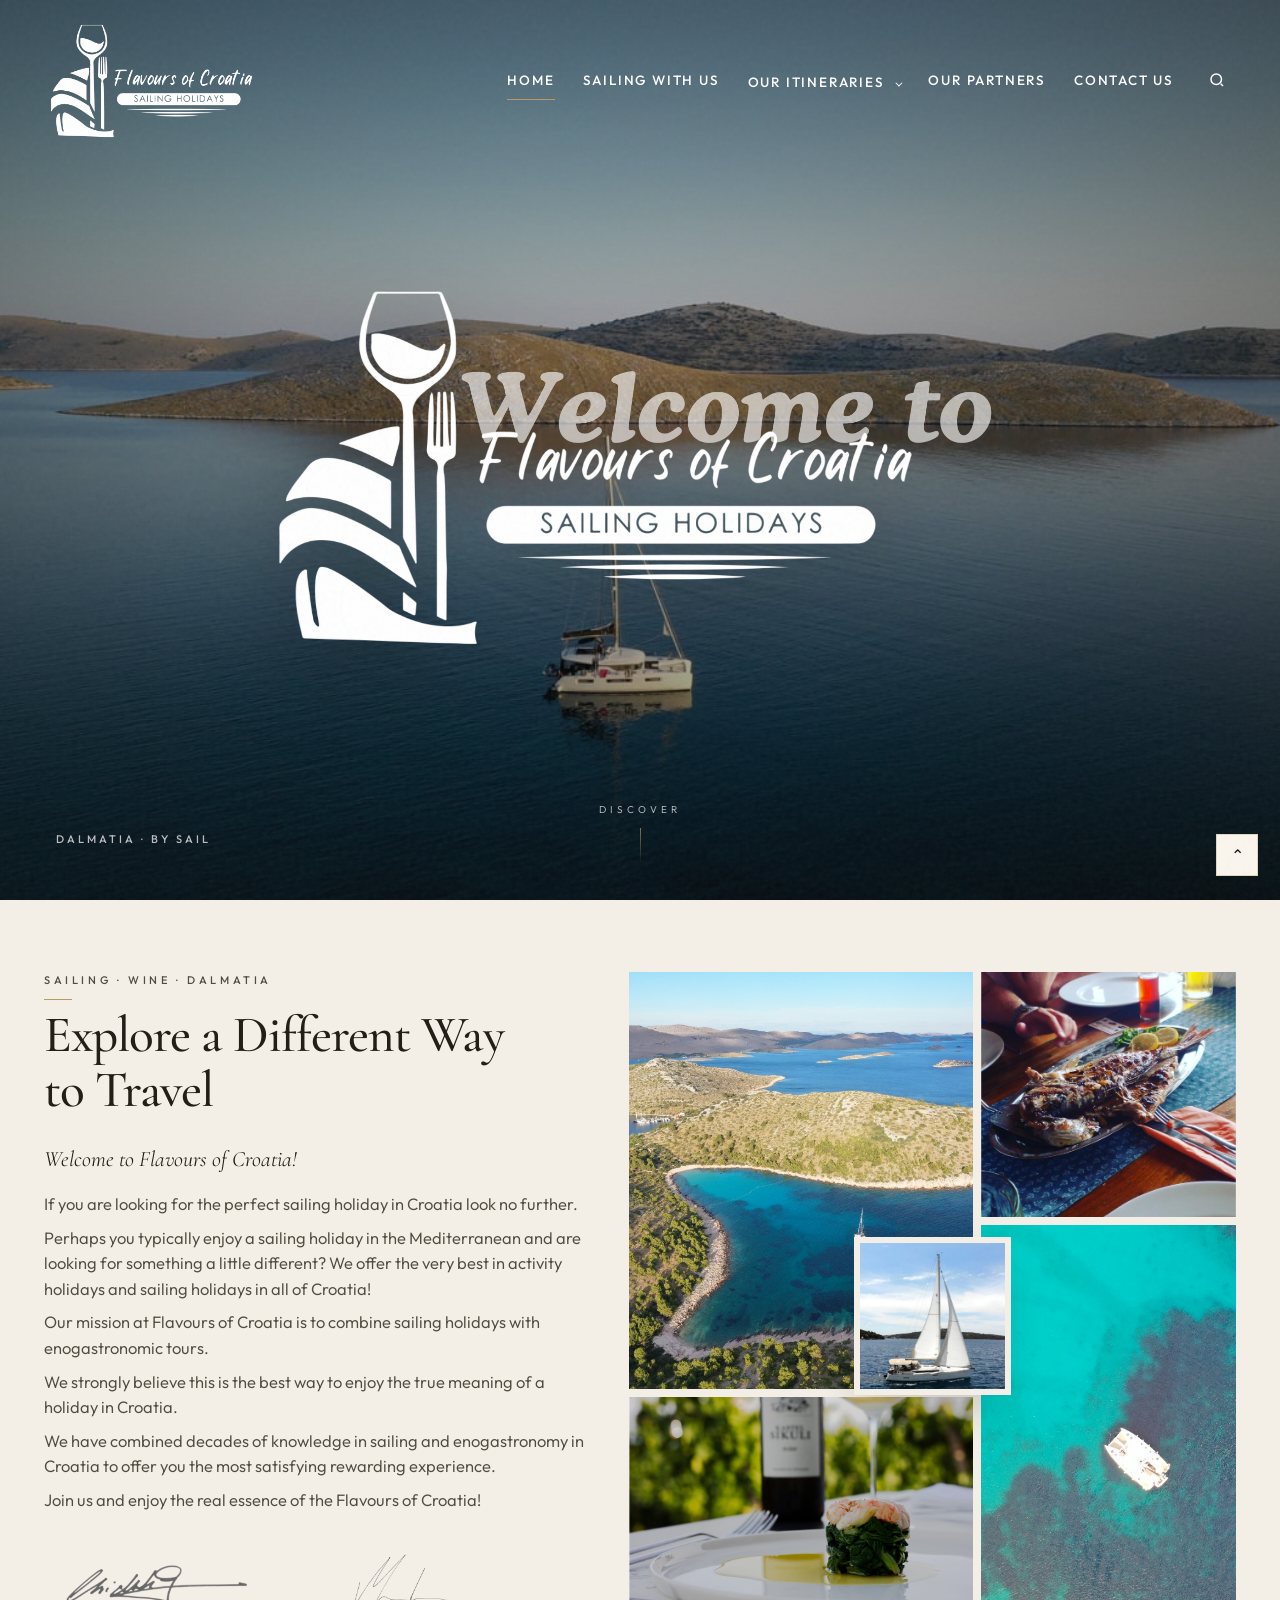
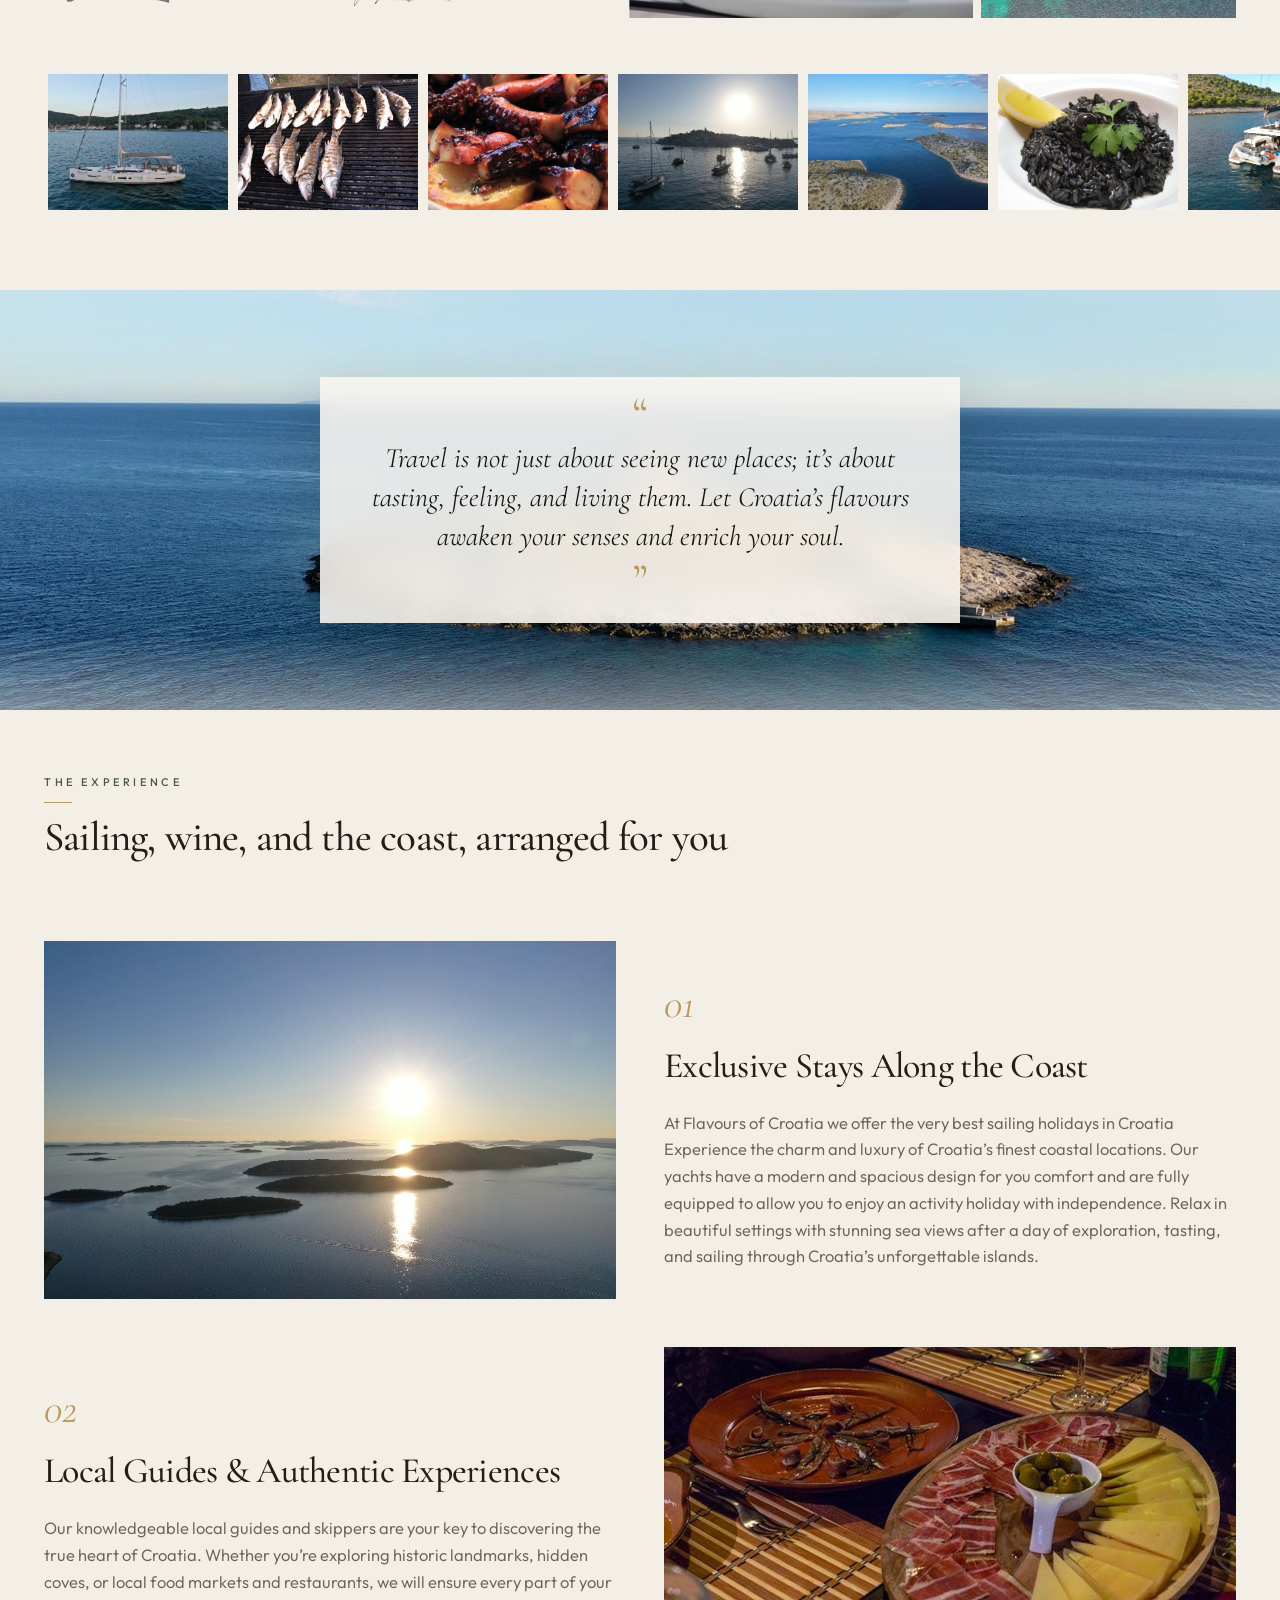
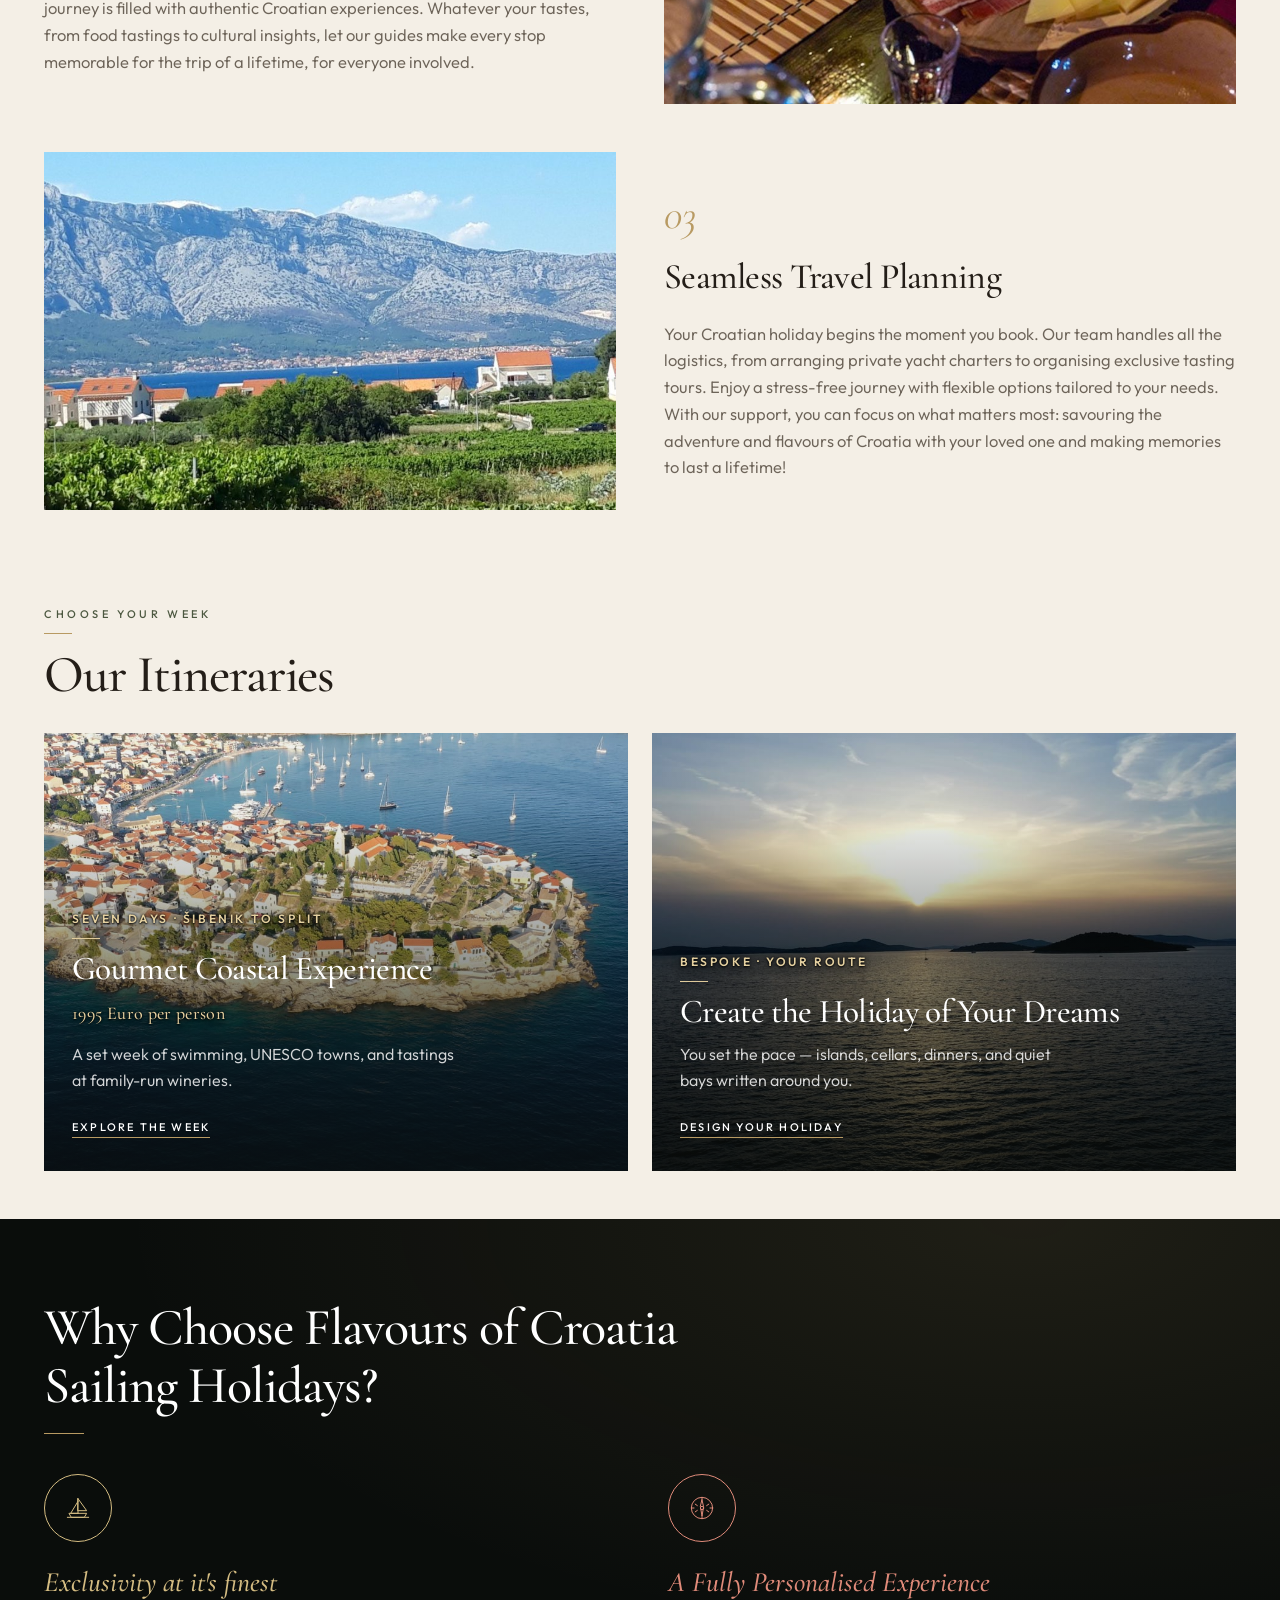
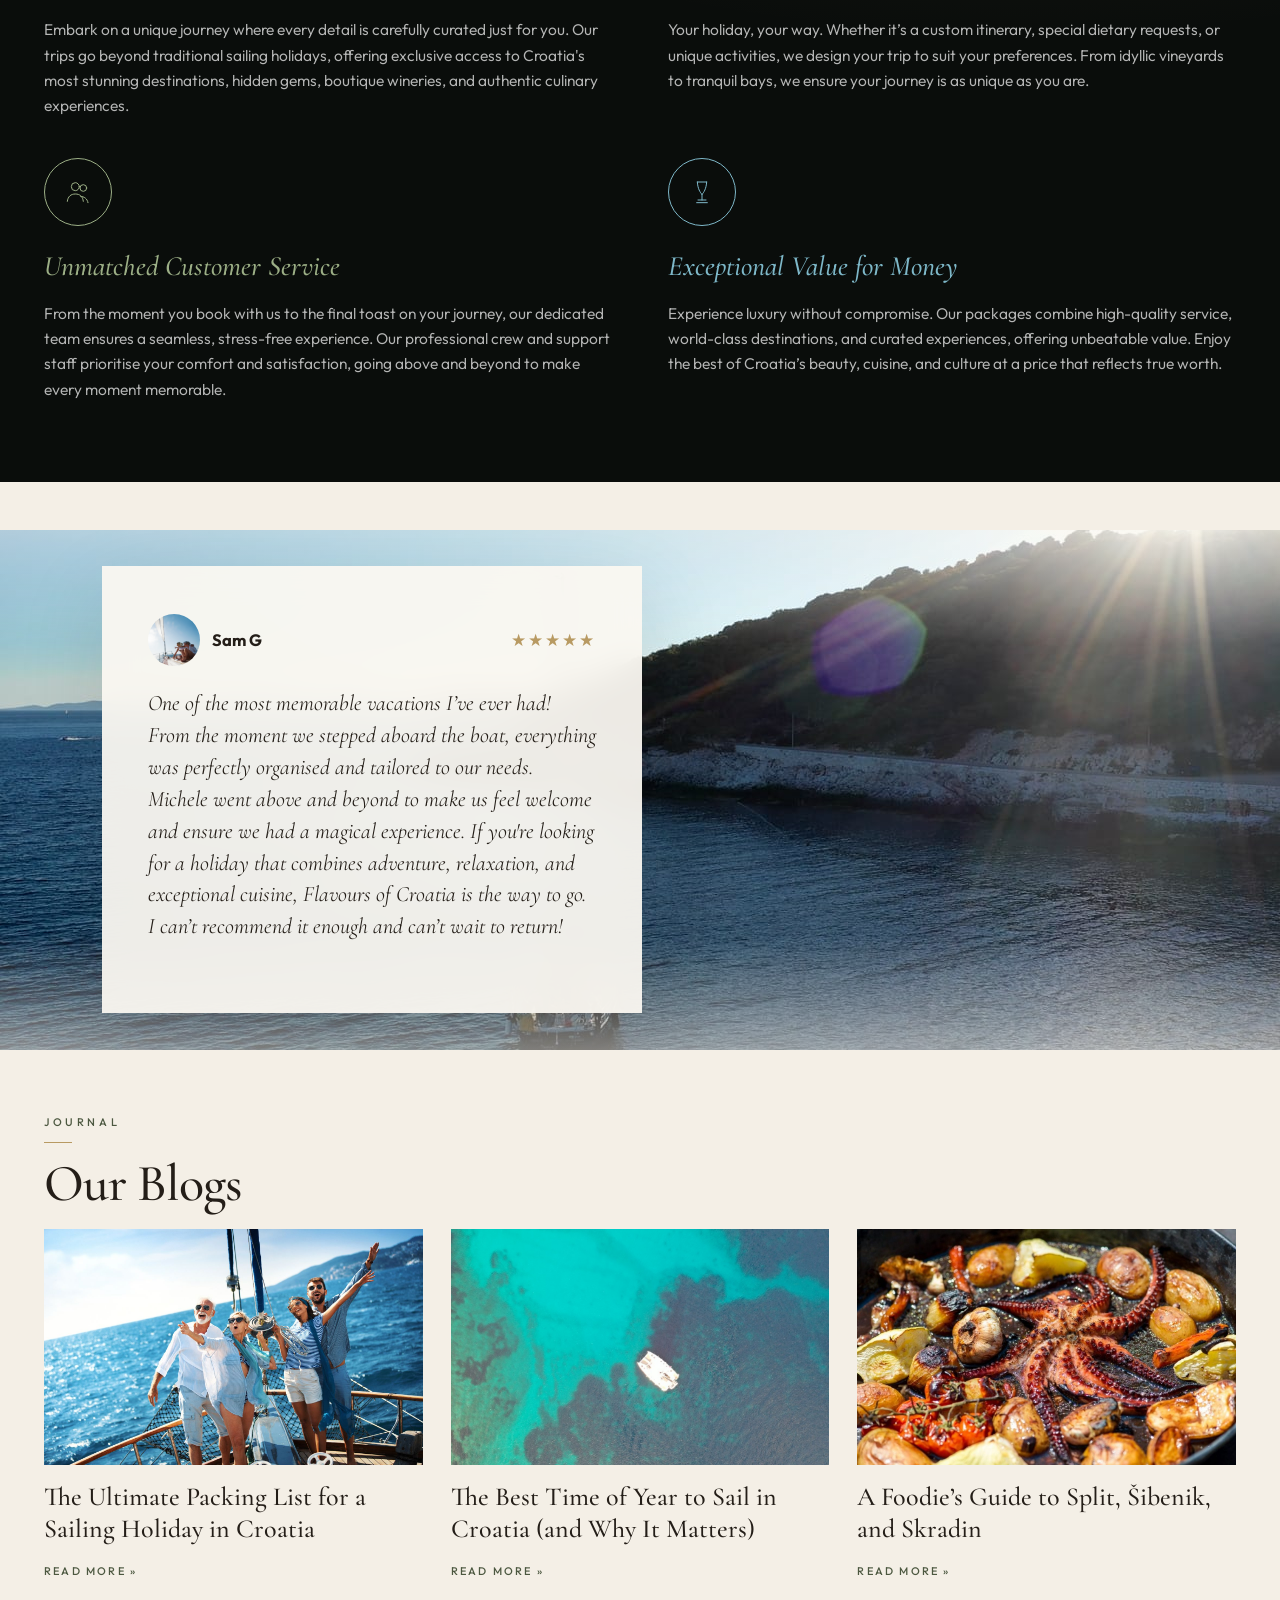
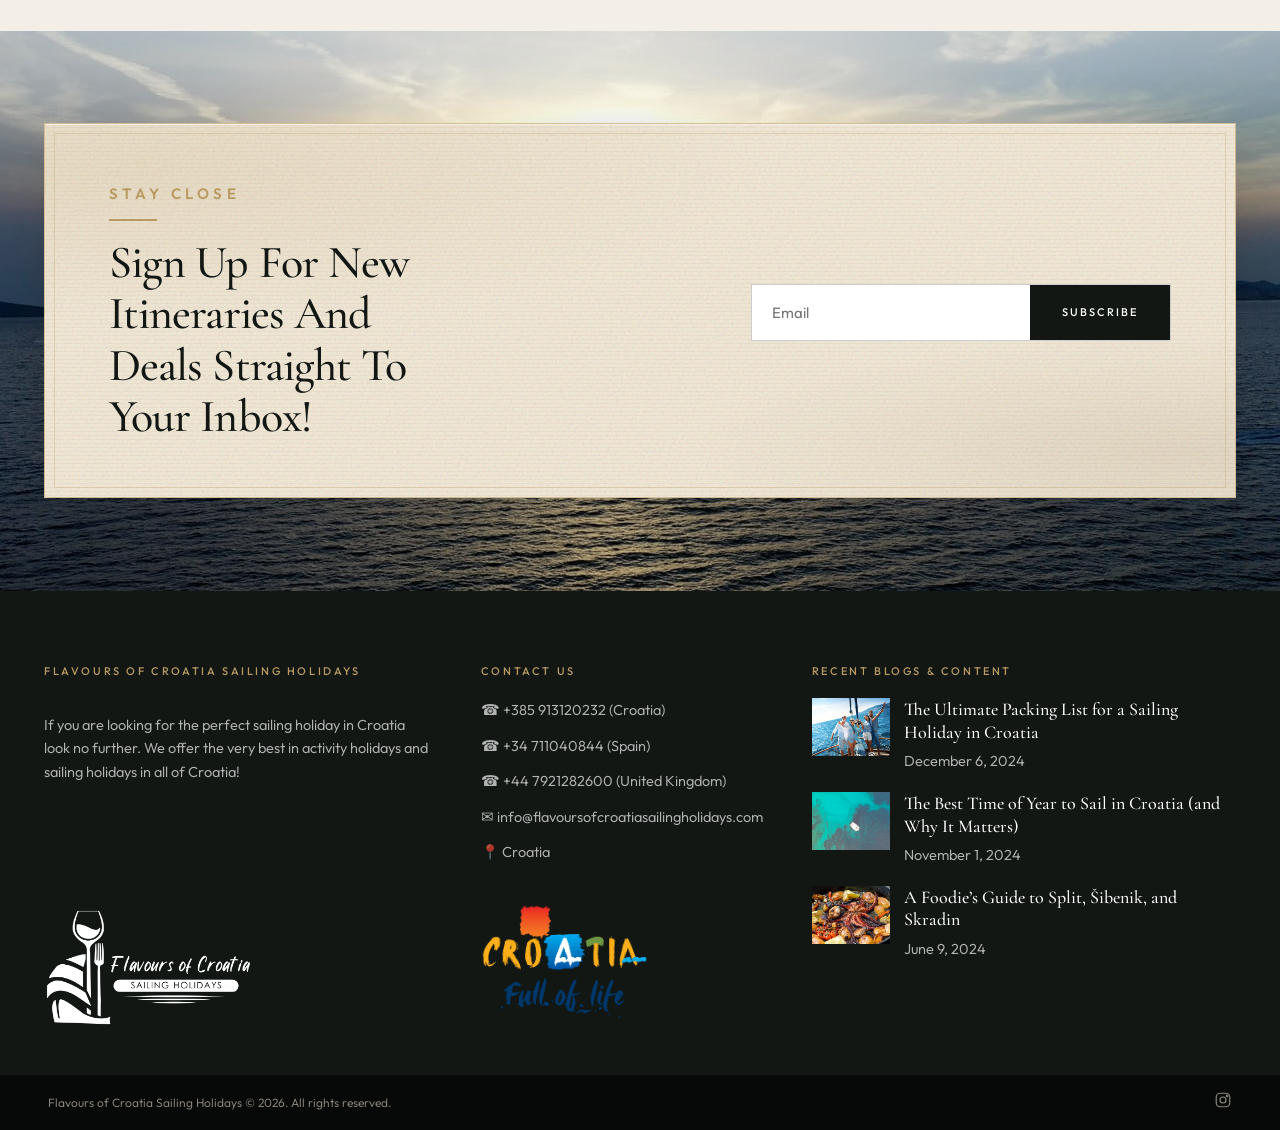
==== commit d5401bbb: "Use a sunset sea clip behind the newsletter instead of the hillside town. Co-authored-by: Cursor <cu" ====
--- a/index.html
+++ b/index.html
@@ -297,10 +297,10 @@
   </section>
 
   <section class="newsletter">
-    <div class="hero-video" style="background-image:url('assets/video-poster-1228026286.jpg')" aria-hidden="true">
-      <img class="hero-poster" src="assets/video-poster-1228026286.jpg" alt="">
+    <div class="hero-video" style="background-image:url('assets/video-poster-1228026490.jpg')" aria-hidden="true">
+      <img class="hero-poster" src="assets/video-poster-1228026490.jpg" alt="">
       <iframe
-        src="https://player.vimeo.com/video/1228026286?background=1&amp;autoplay=1&amp;muted=1&amp;loop=1&amp;autopause=0&amp;title=0&amp;byline=0&amp;portrait=0"
+        src="https://player.vimeo.com/video/1228026490?background=1&amp;autoplay=1&amp;muted=1&amp;loop=1&amp;autopause=0&amp;title=0&amp;byline=0&amp;portrait=0"
         allow="autoplay; fullscreen; picture-in-picture"
         title="Croatian coastline"
       ></iframe>
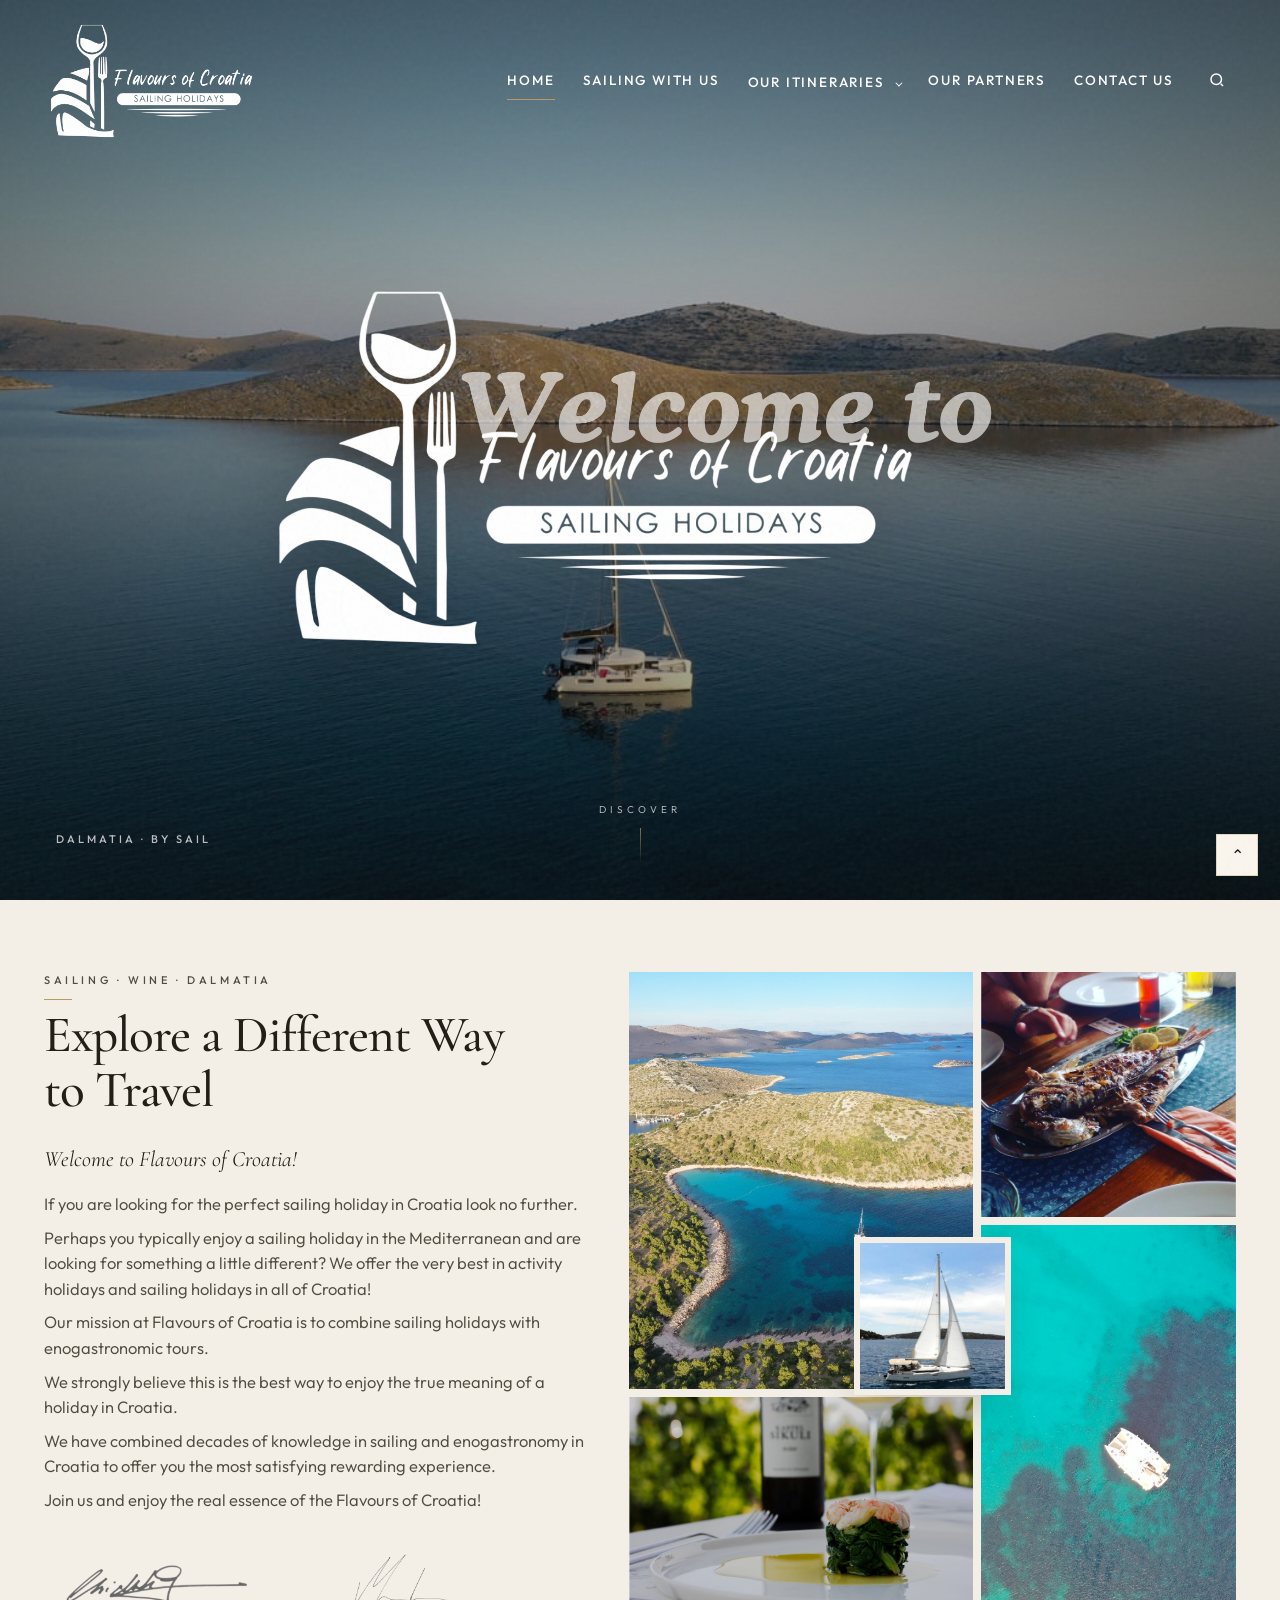
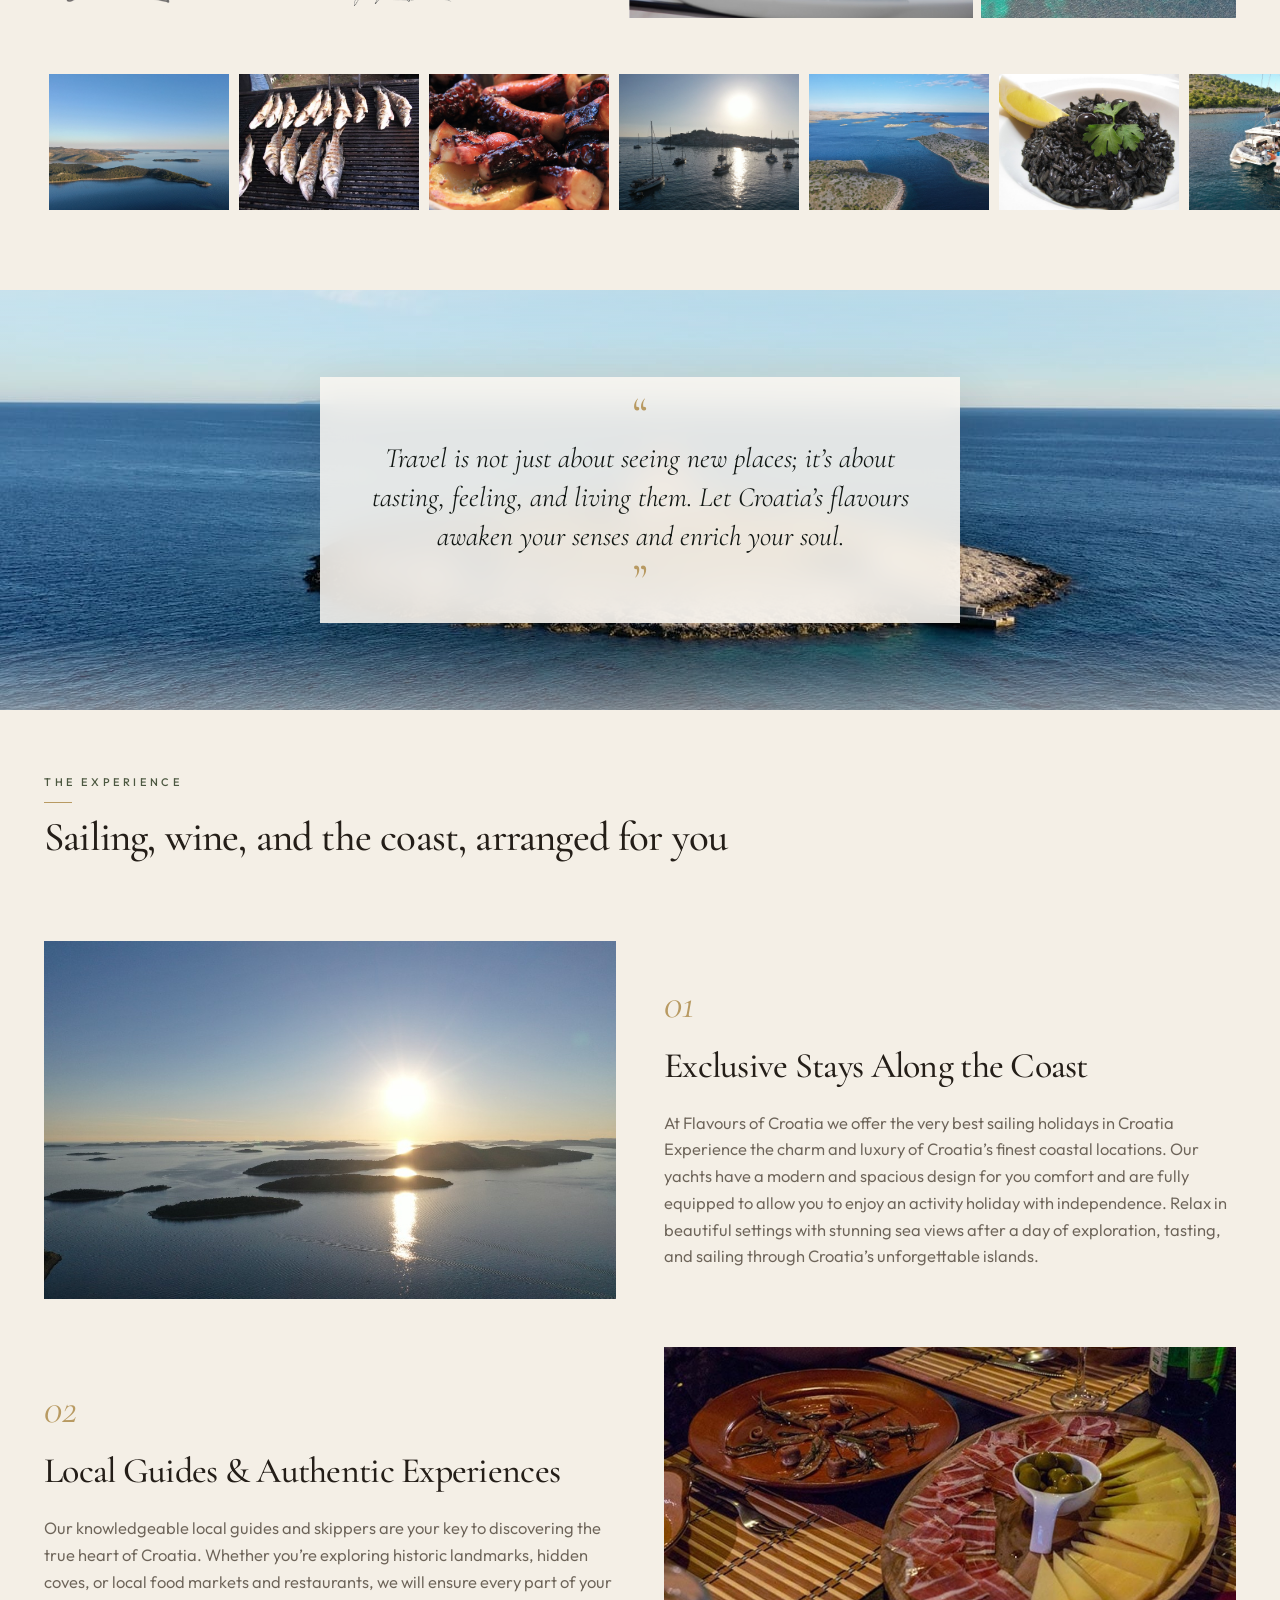
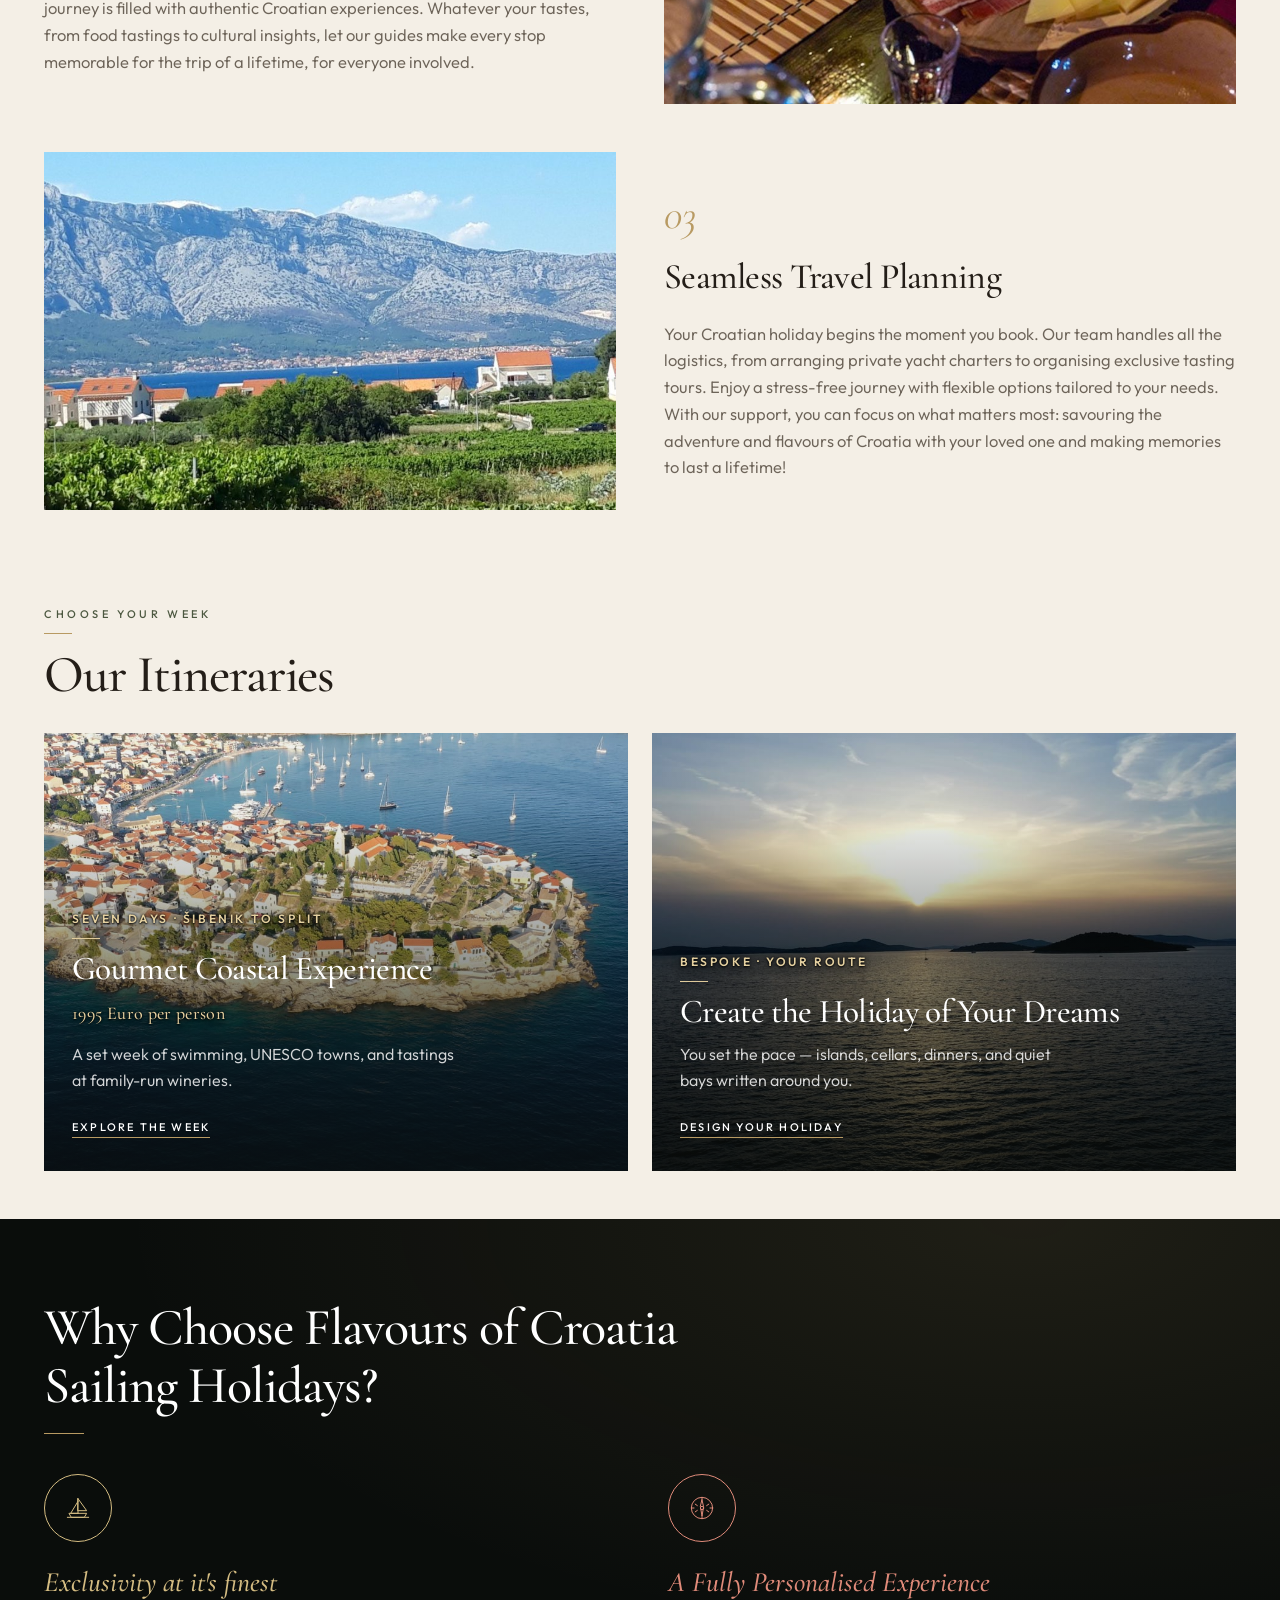
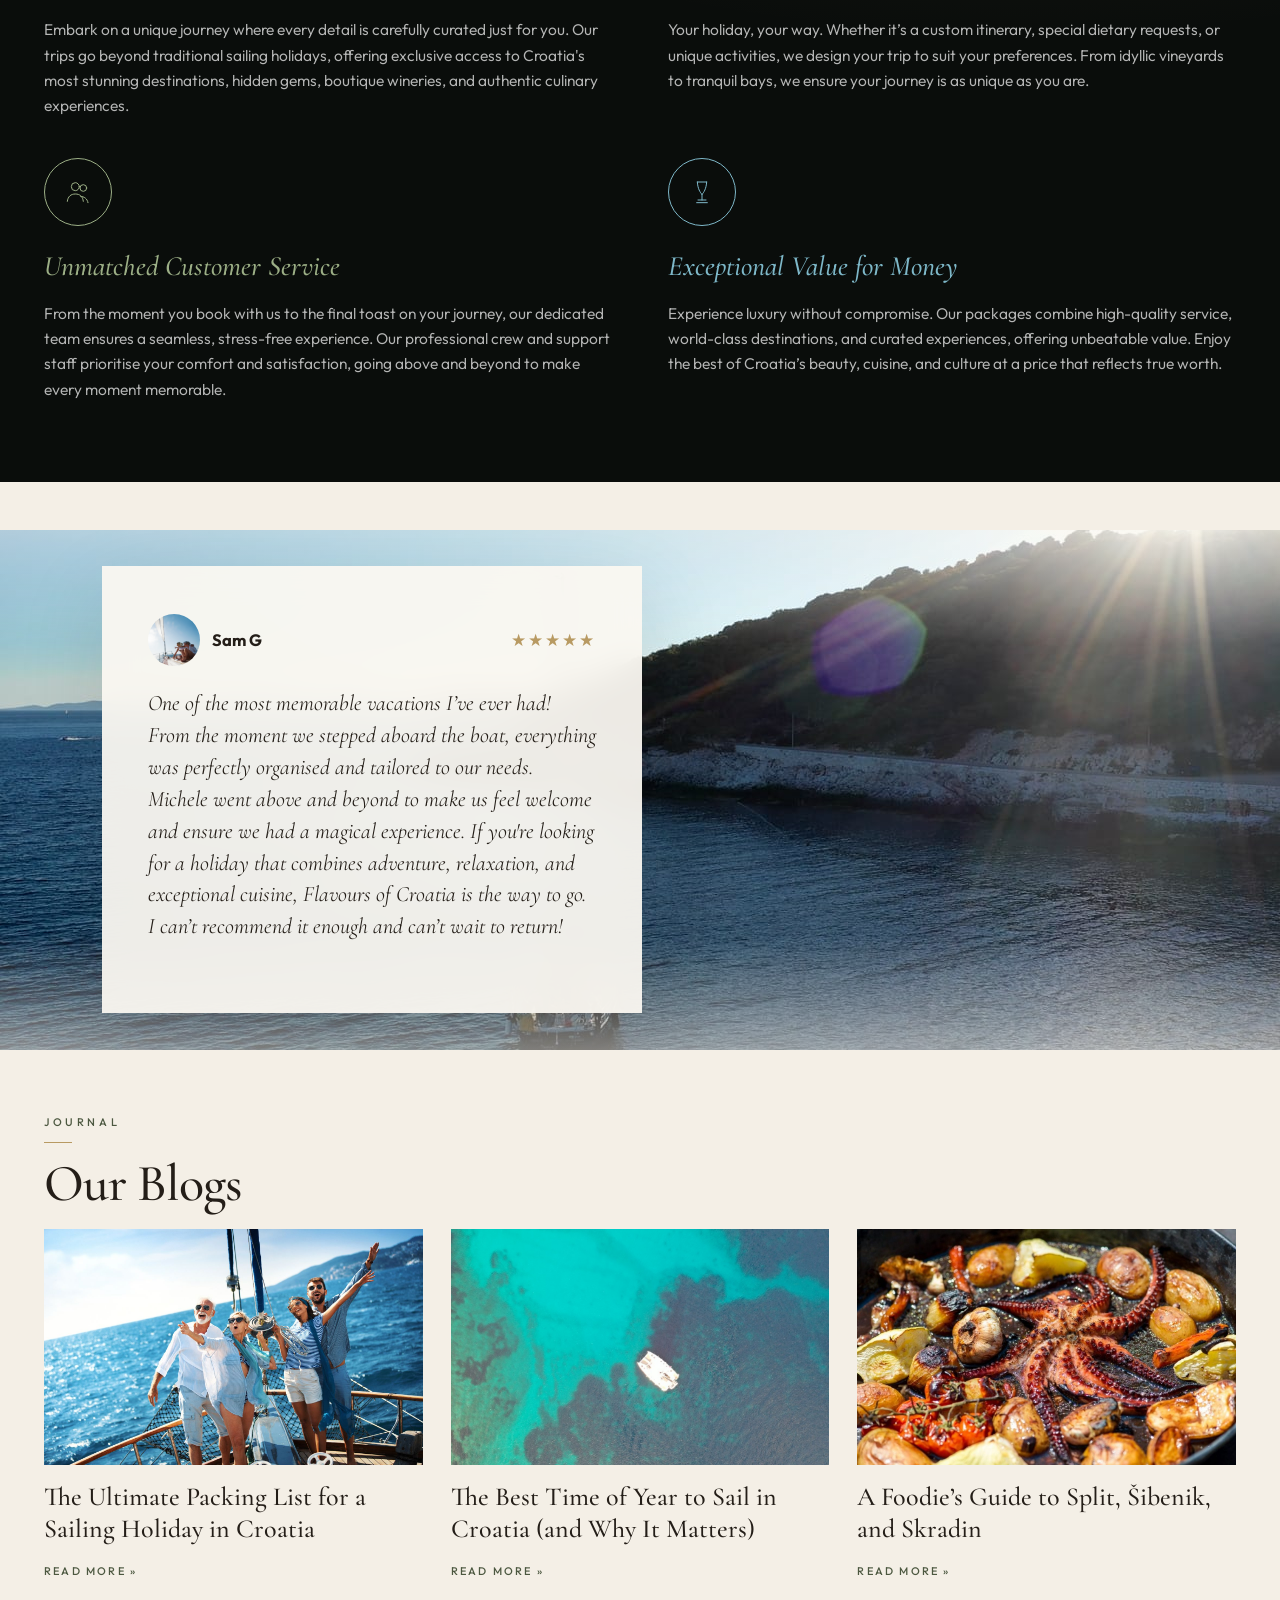
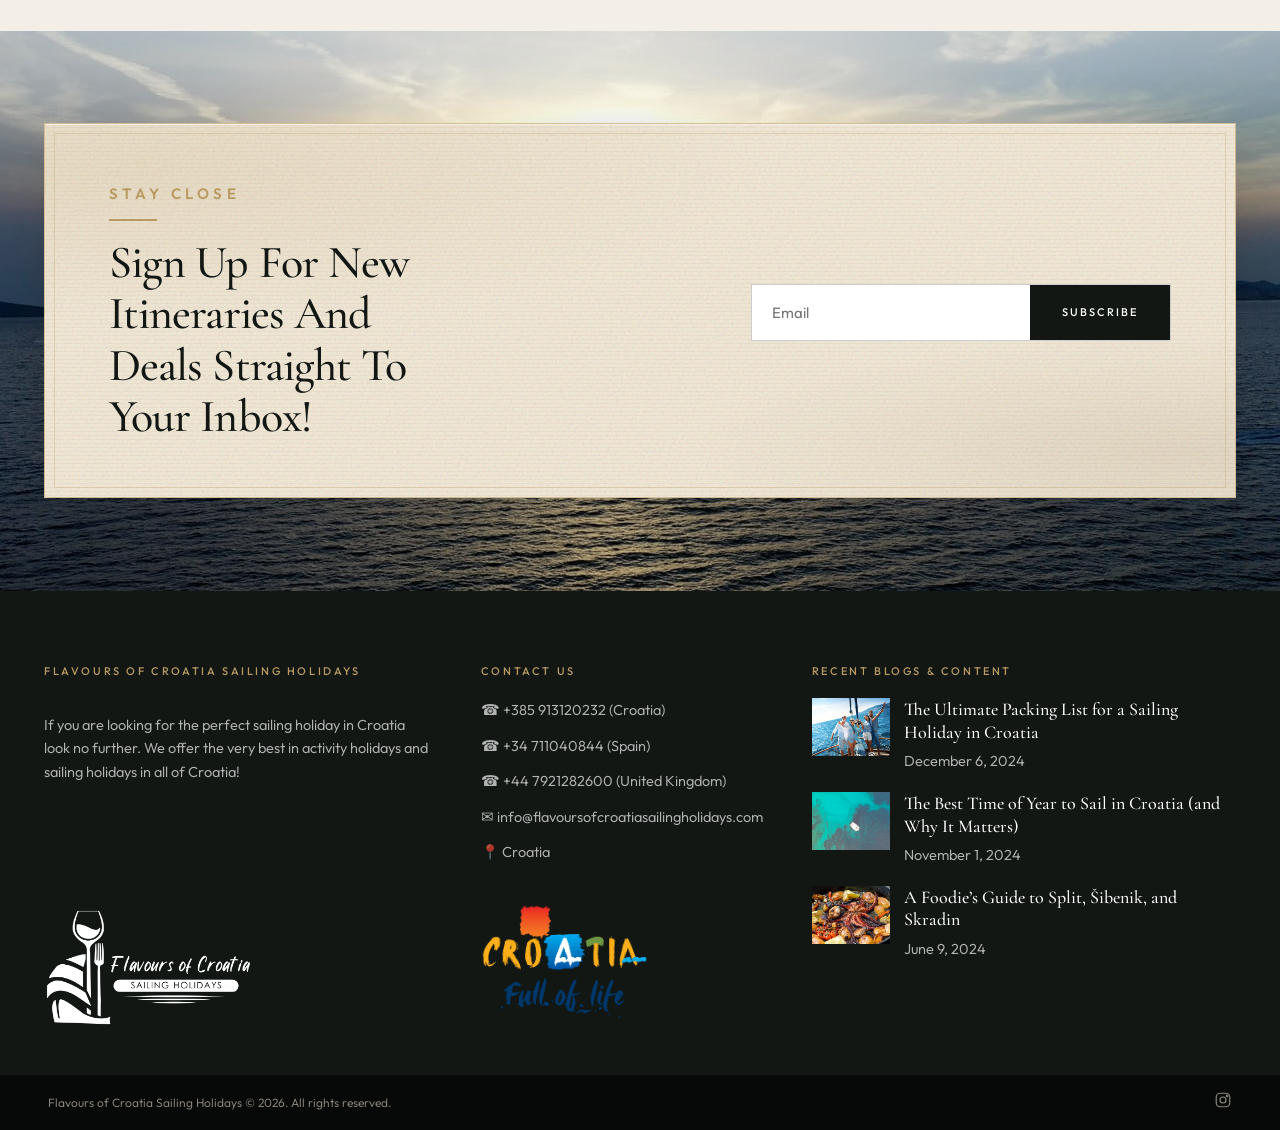
==== commit 2029efaa: "Remove the SOLID WHITE competitor yacht from every remaining photo, including cached filenames. Co-a" ====
--- a/index.html
+++ b/index.html
@@ -4,6 +4,10 @@
   <meta charset="UTF-8">
   <meta name="viewport" content="width=device-width, initial-scale=1.0">
   <title>Flavours of Croatia Sailing Holidays</title>
+  <link rel="icon" href="favicon.ico?v=2" sizes="48x48">
+  <link rel="icon" type="image/png" sizes="32x32" href="assets/favicon-32.png?v=2">
+  <link rel="icon" type="image/png" sizes="512x512" href="assets/favicon-512.png?v=2">
+  <link rel="apple-touch-icon" href="assets/apple-touch-icon.png?v=2">
   <link rel="preconnect" href="https://fonts.googleapis.com">
   <link rel="preconnect" href="https://fonts.gstatic.com" crossorigin>
   <link href="https://fonts.googleapis.com/css2?family=Cormorant+Garamond:ital,wght@0,400;0,500;0,600;1,400;1,500;1,600&family=Outfit:wght@300;400;500;600&display=swap" rel="stylesheet">
@@ -89,7 +93,7 @@
       </div>
     </div>
     <div class="filmstrip" aria-hidden="true">
-      <img src="assets/nic-solid-white.jpg" alt="">
+      <img src="assets/nic-coast.jpg" alt="">
       <img src="assets/g4.png" alt="">
       <img src="assets/g6.png" alt="">
       <img src="assets/nic-harbour.jpg" alt="">
